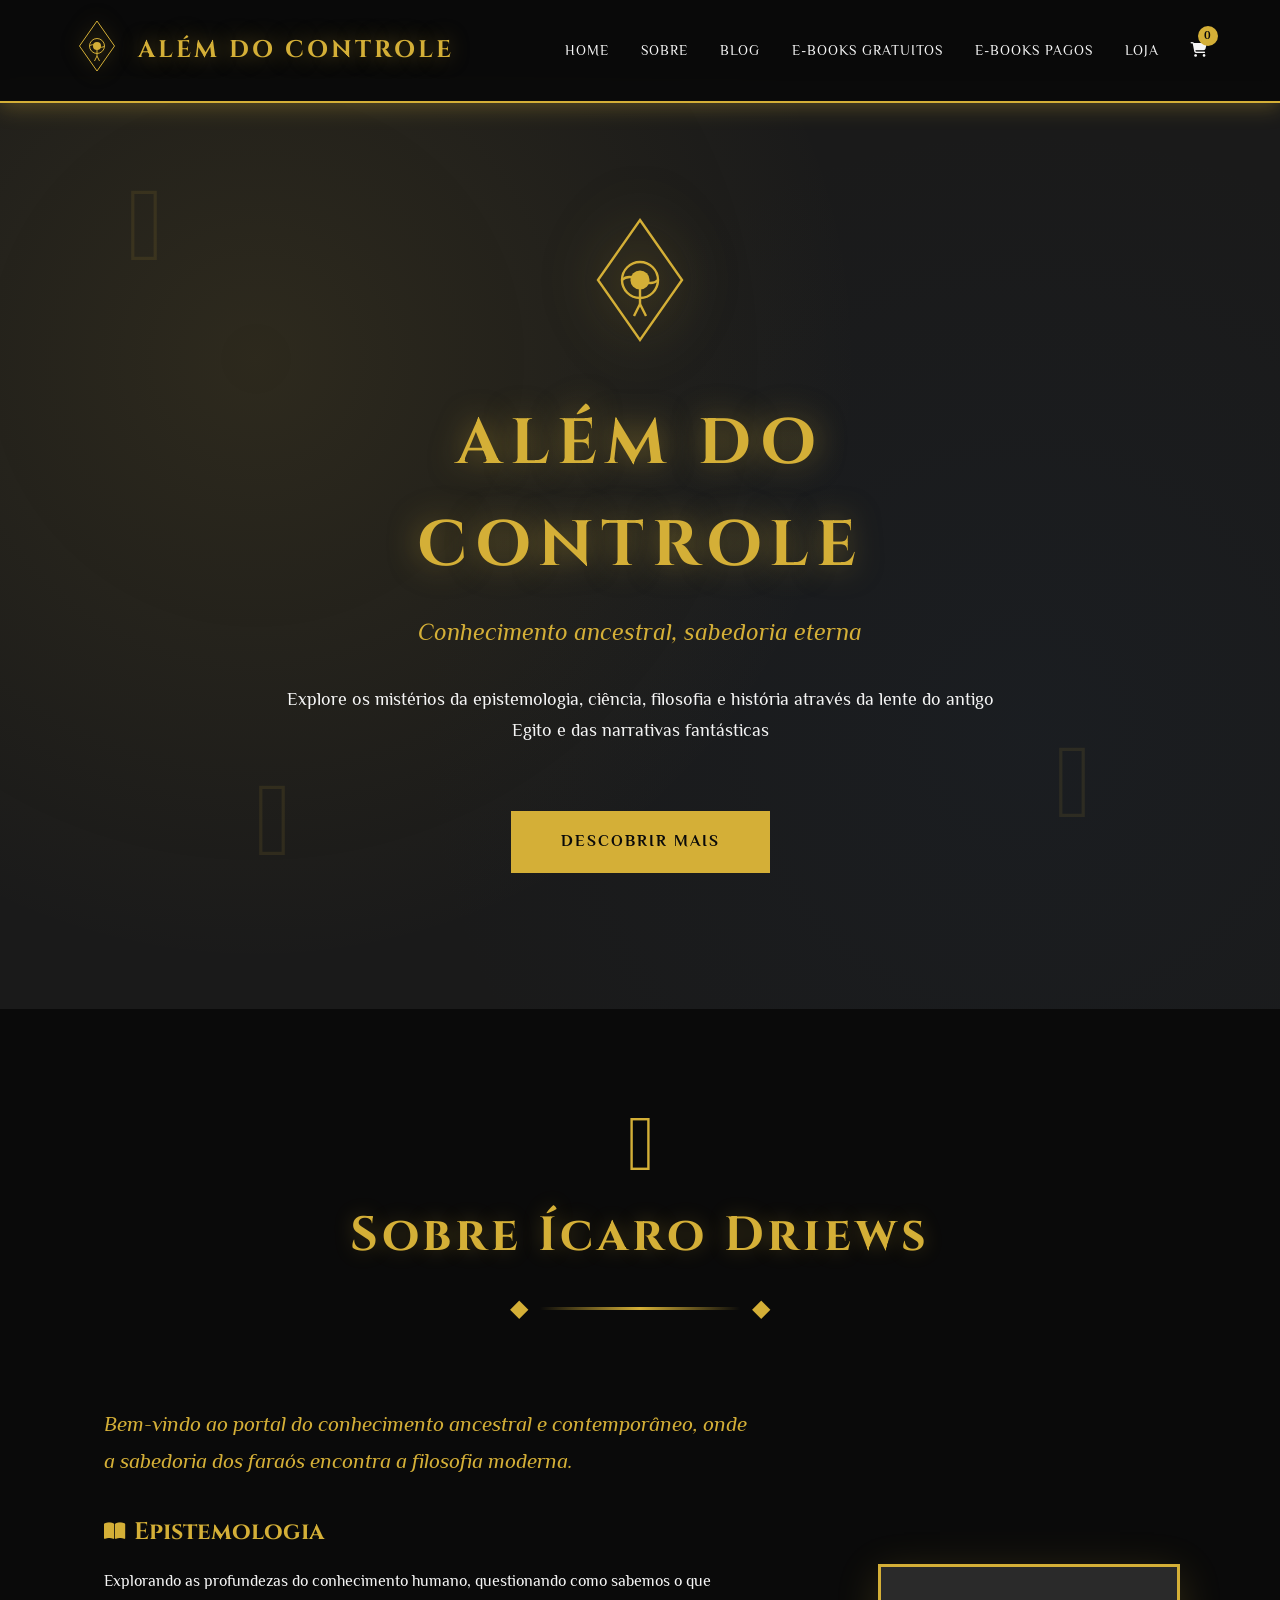
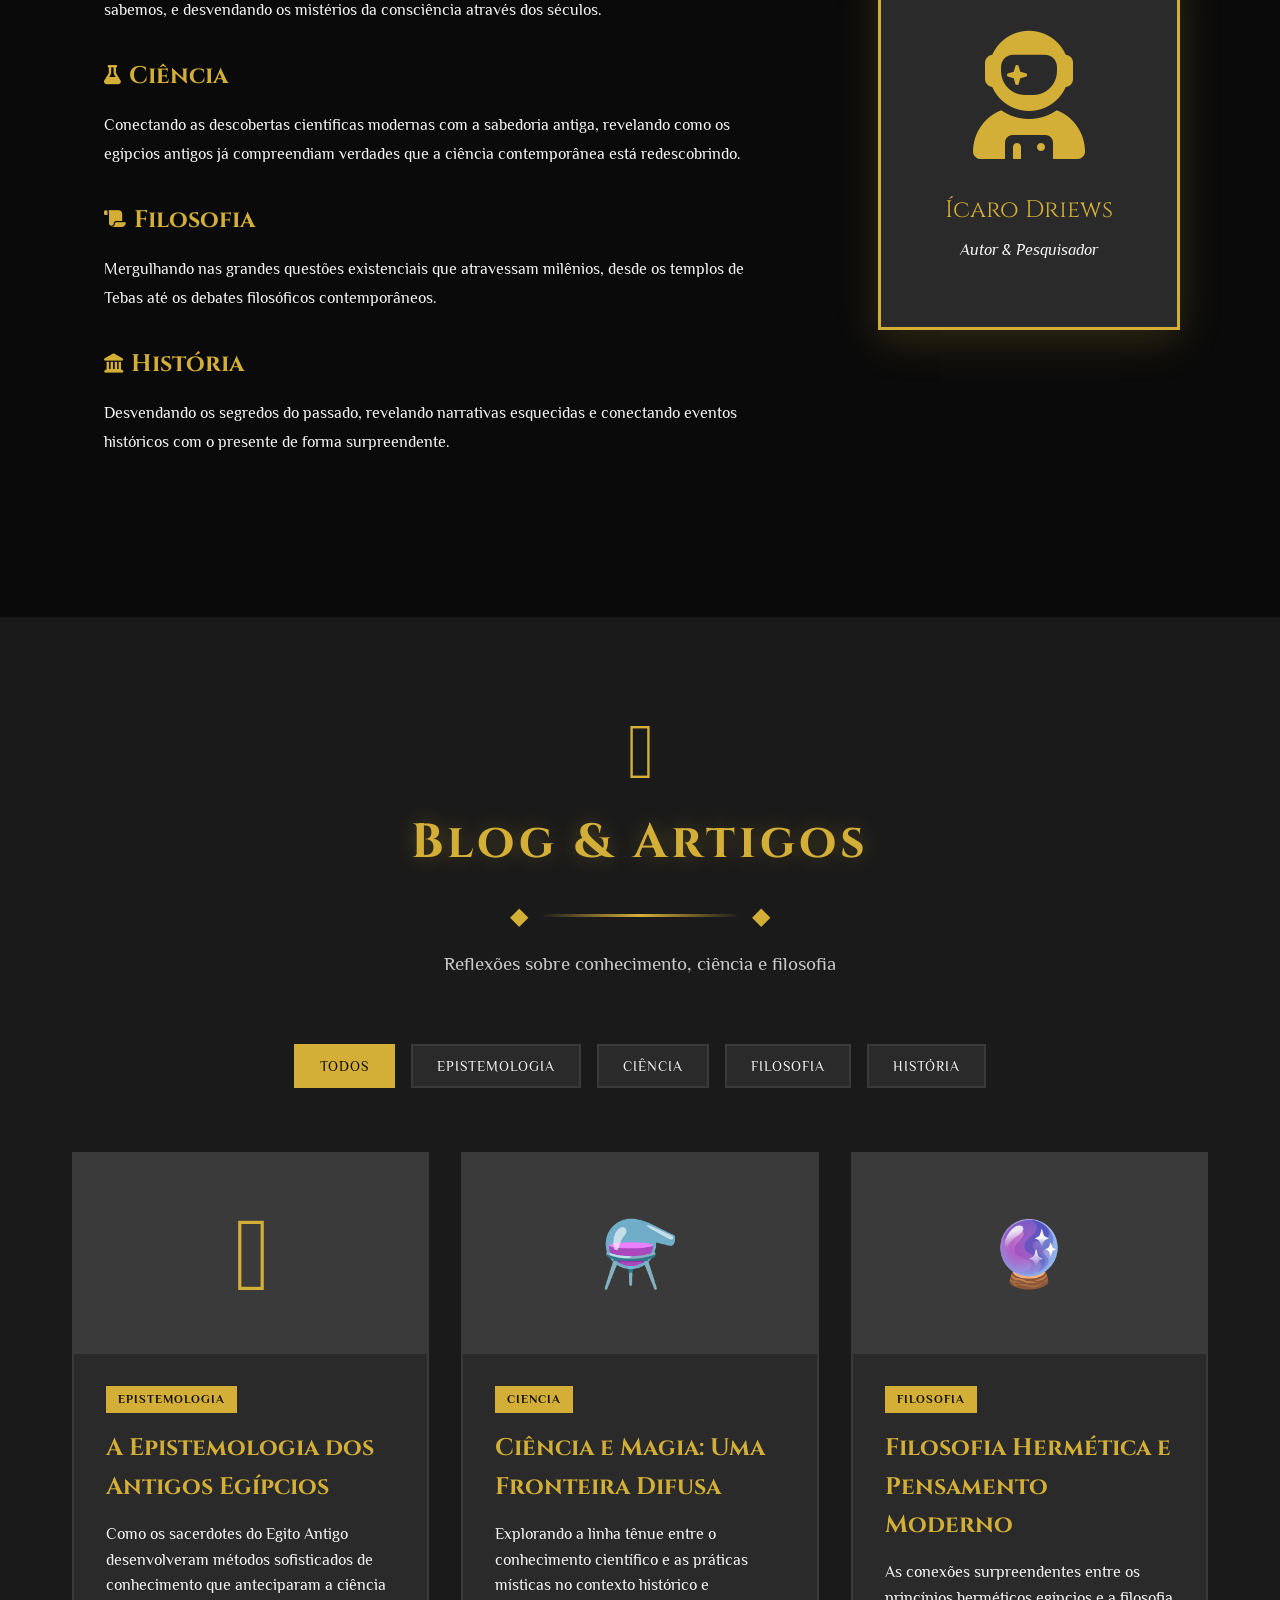
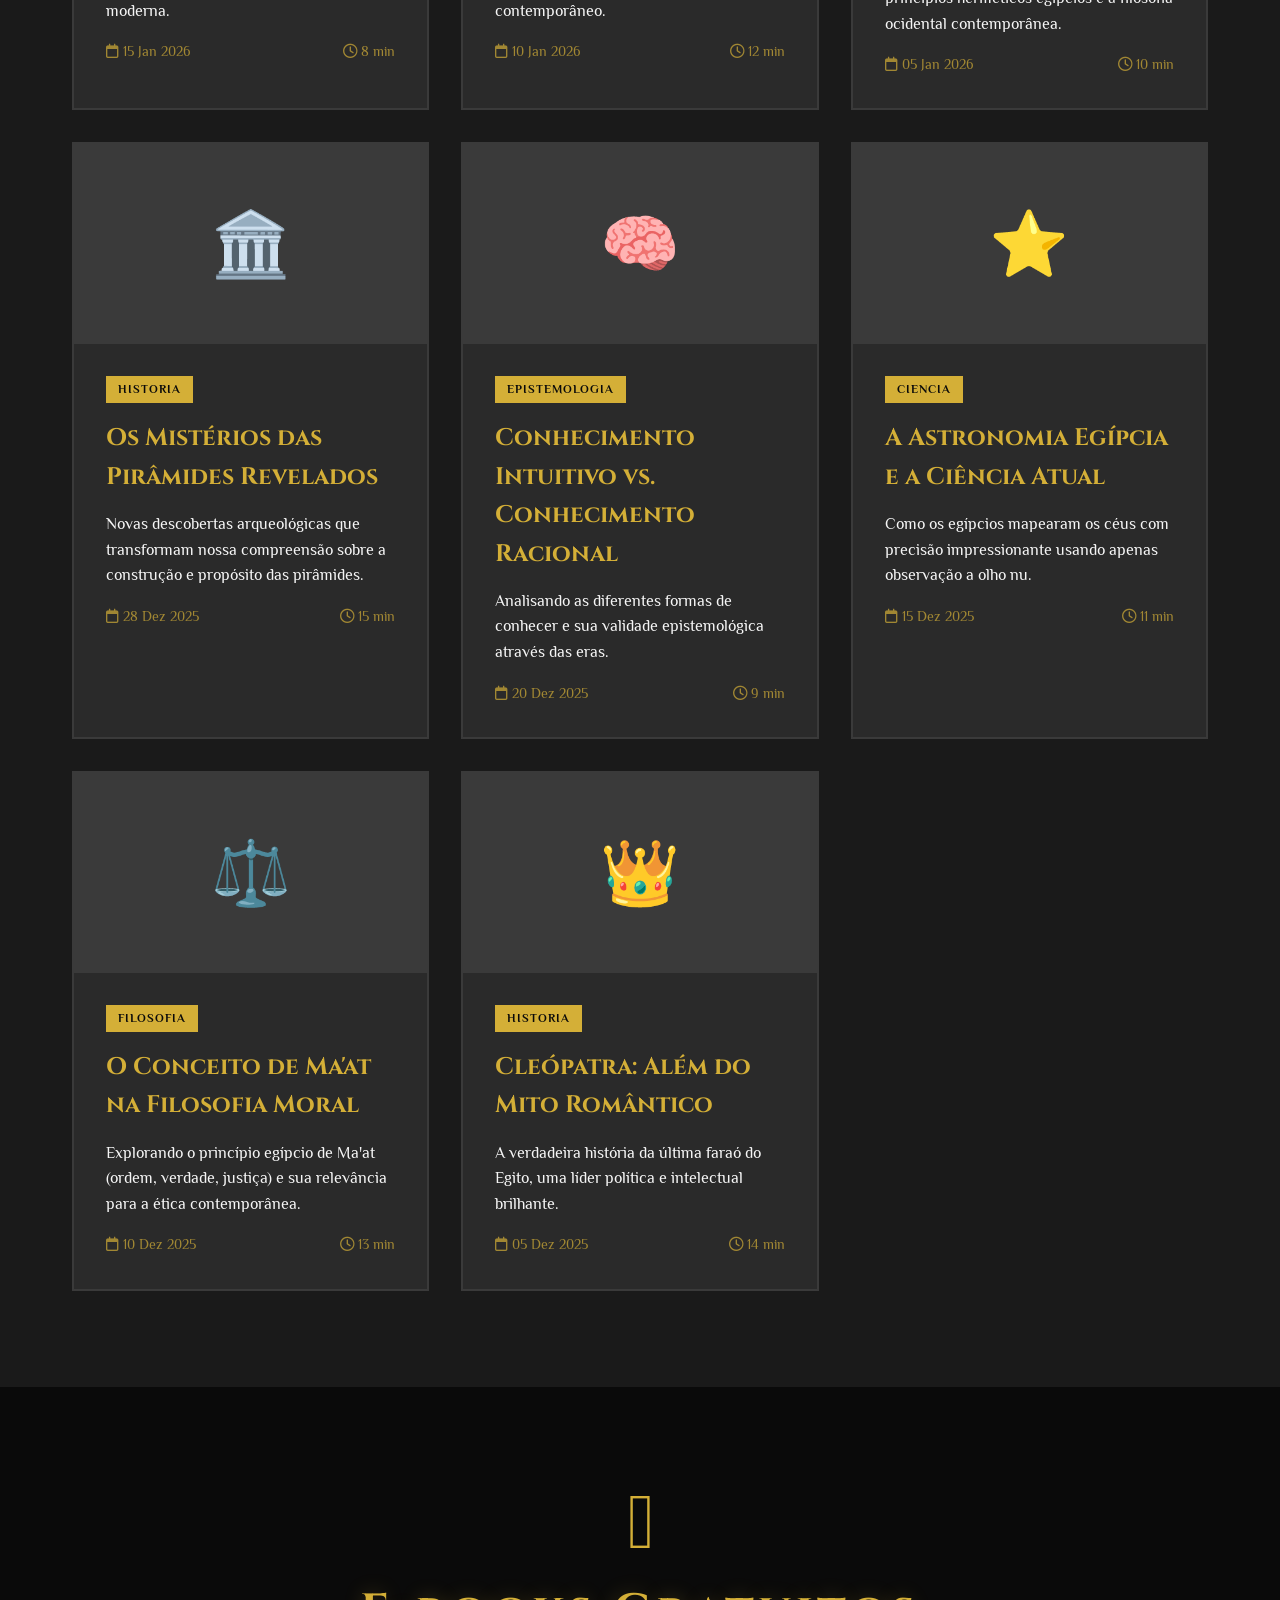
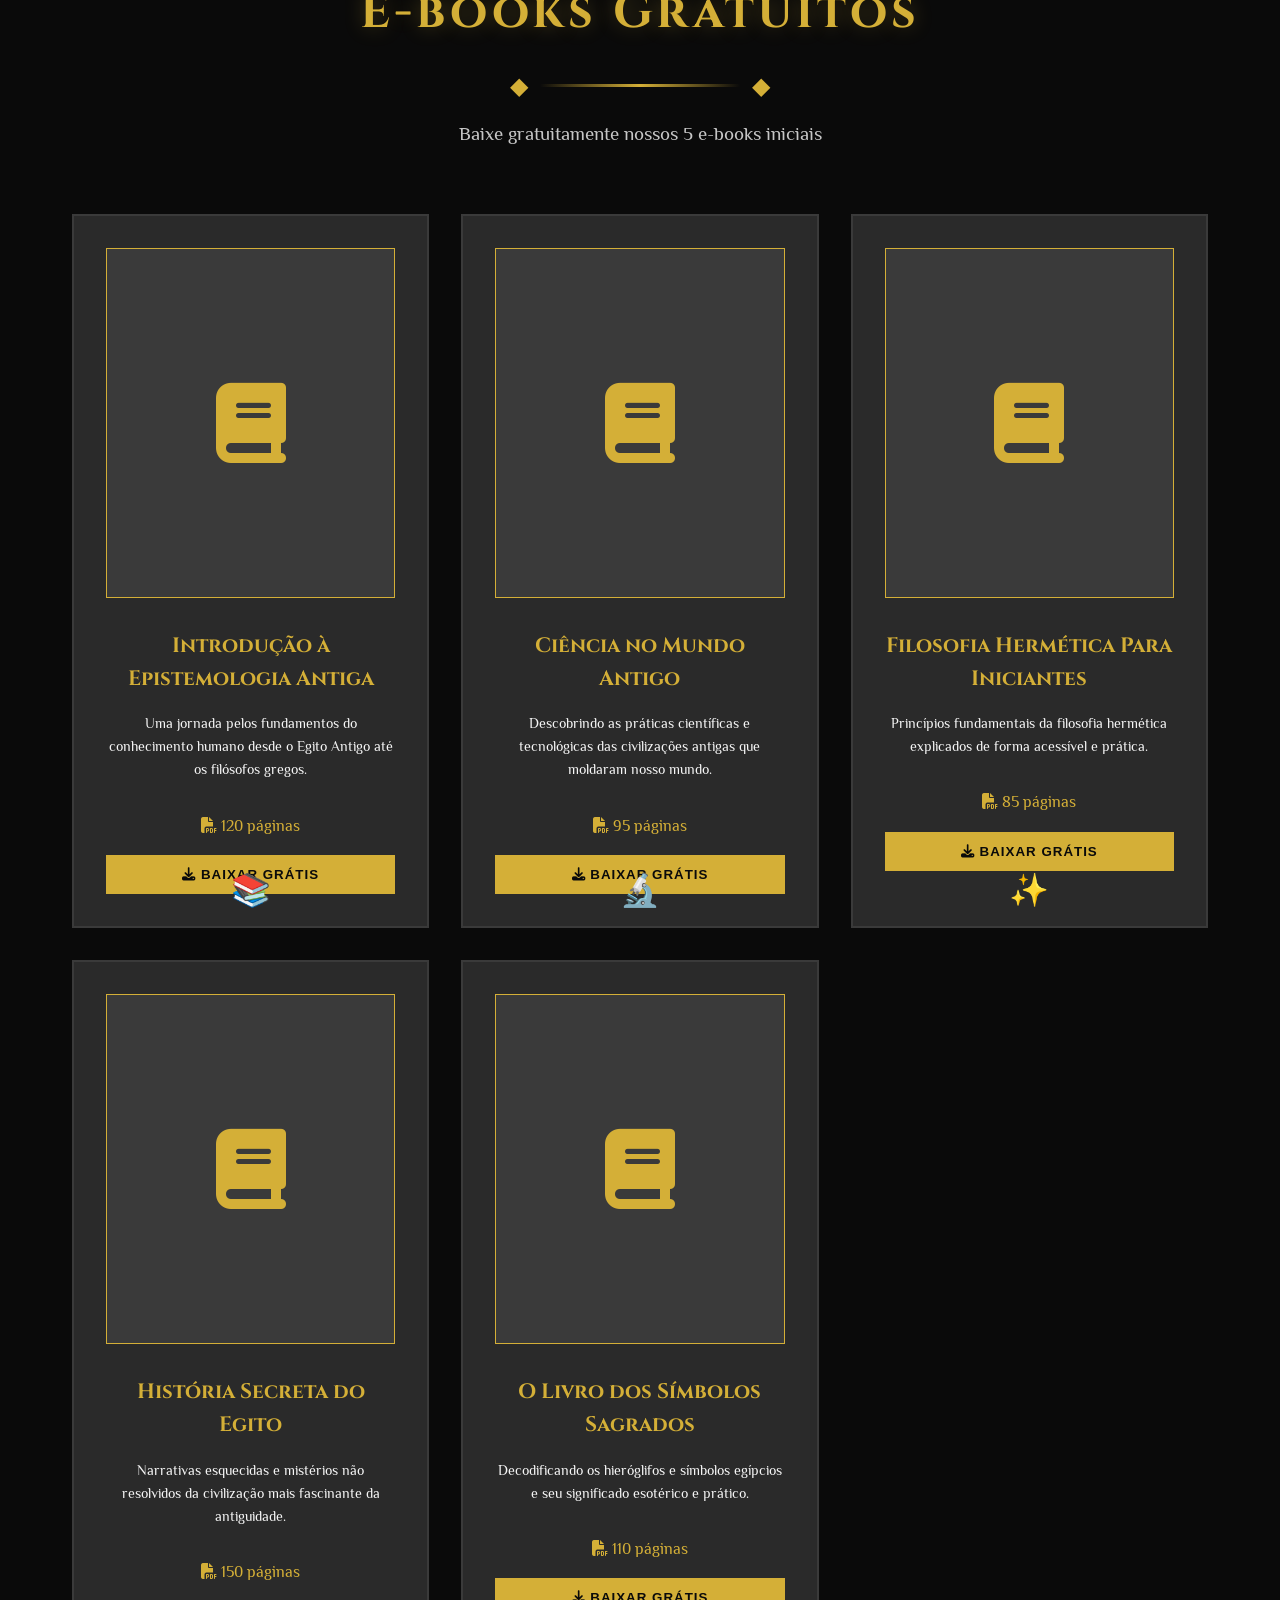
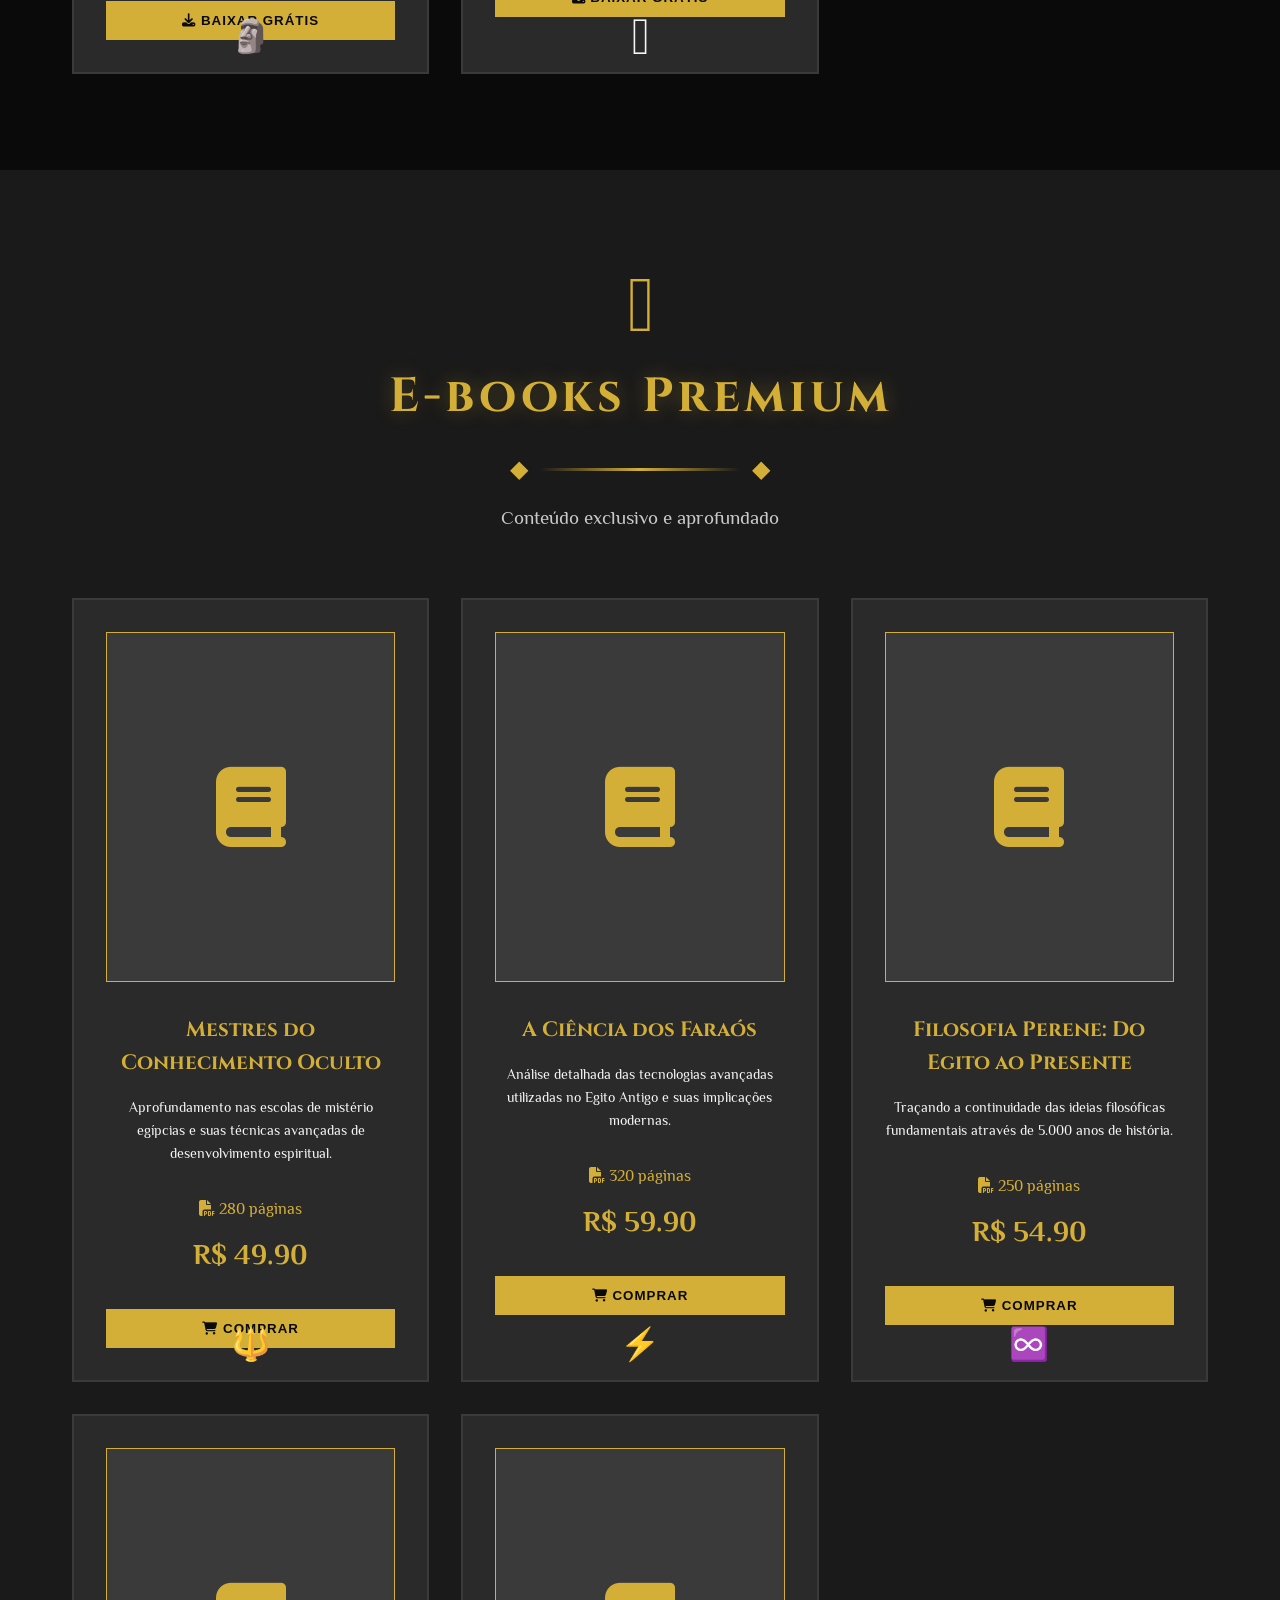
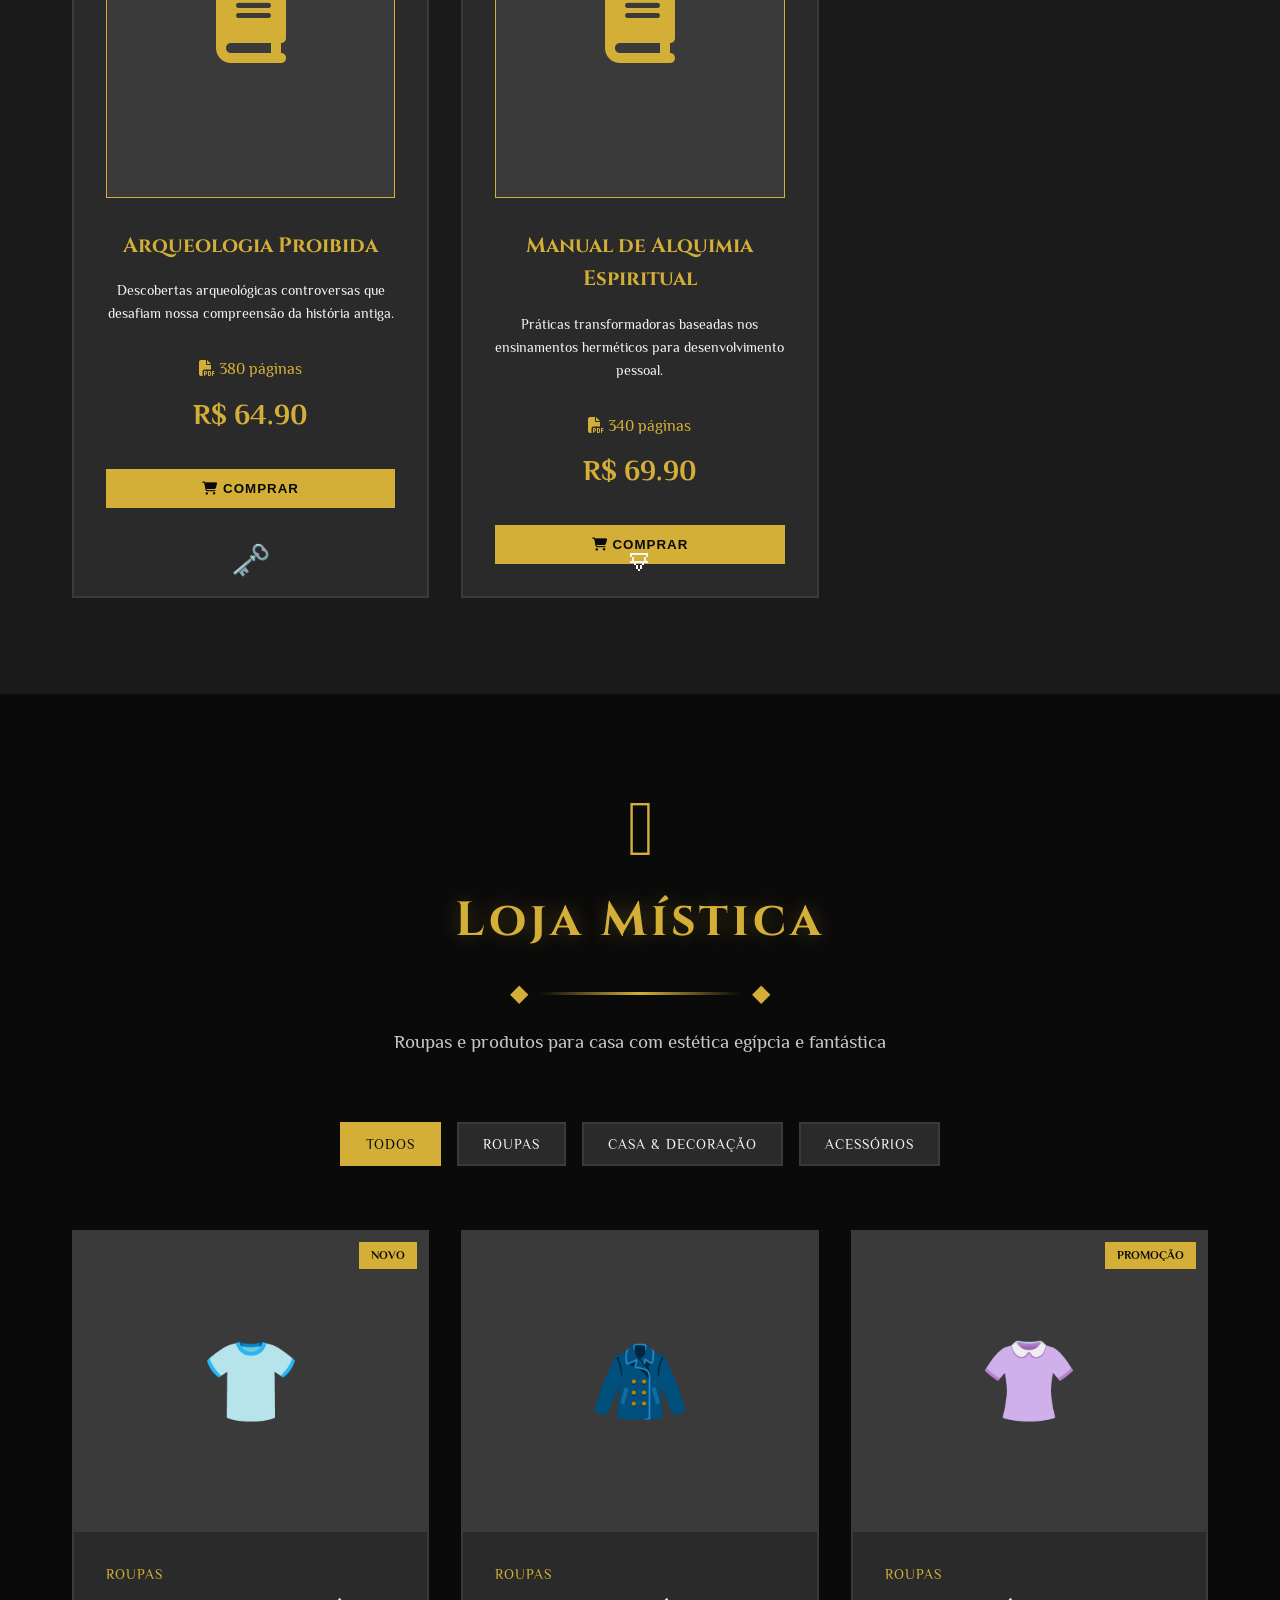
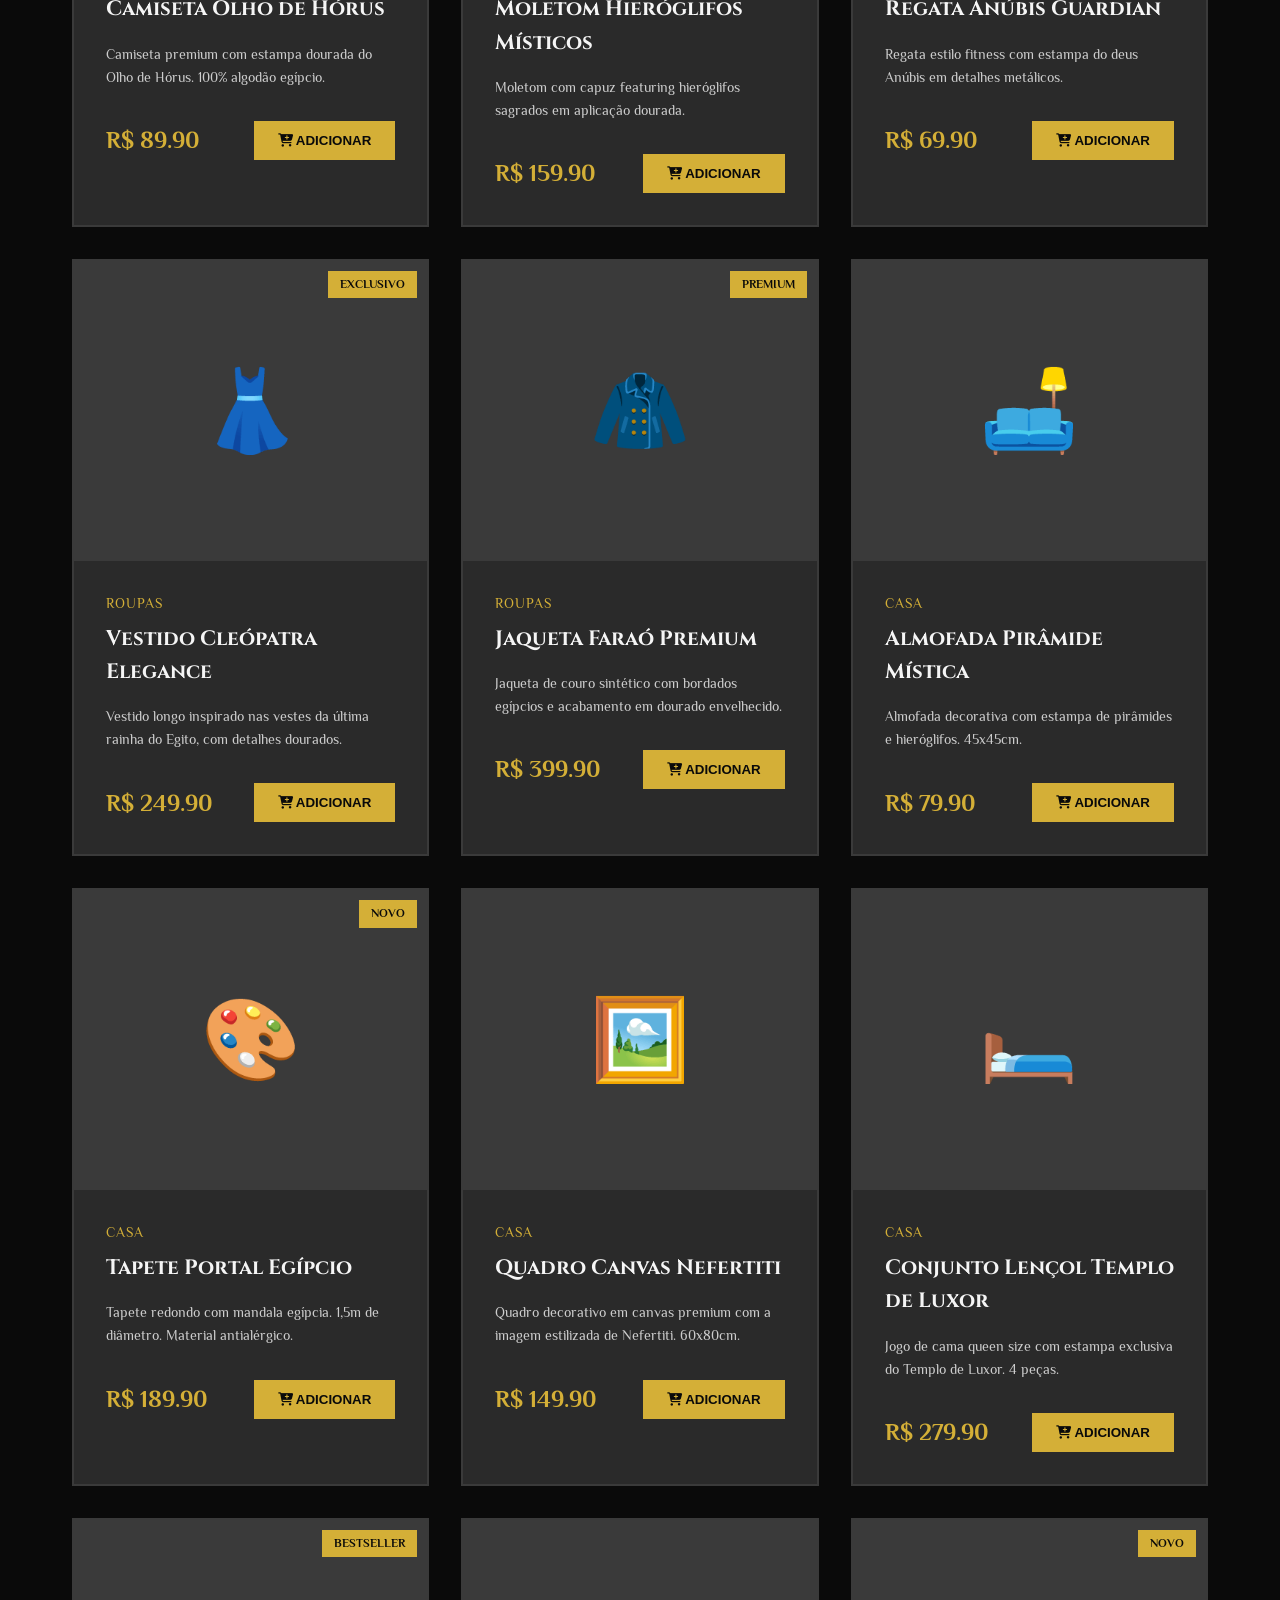
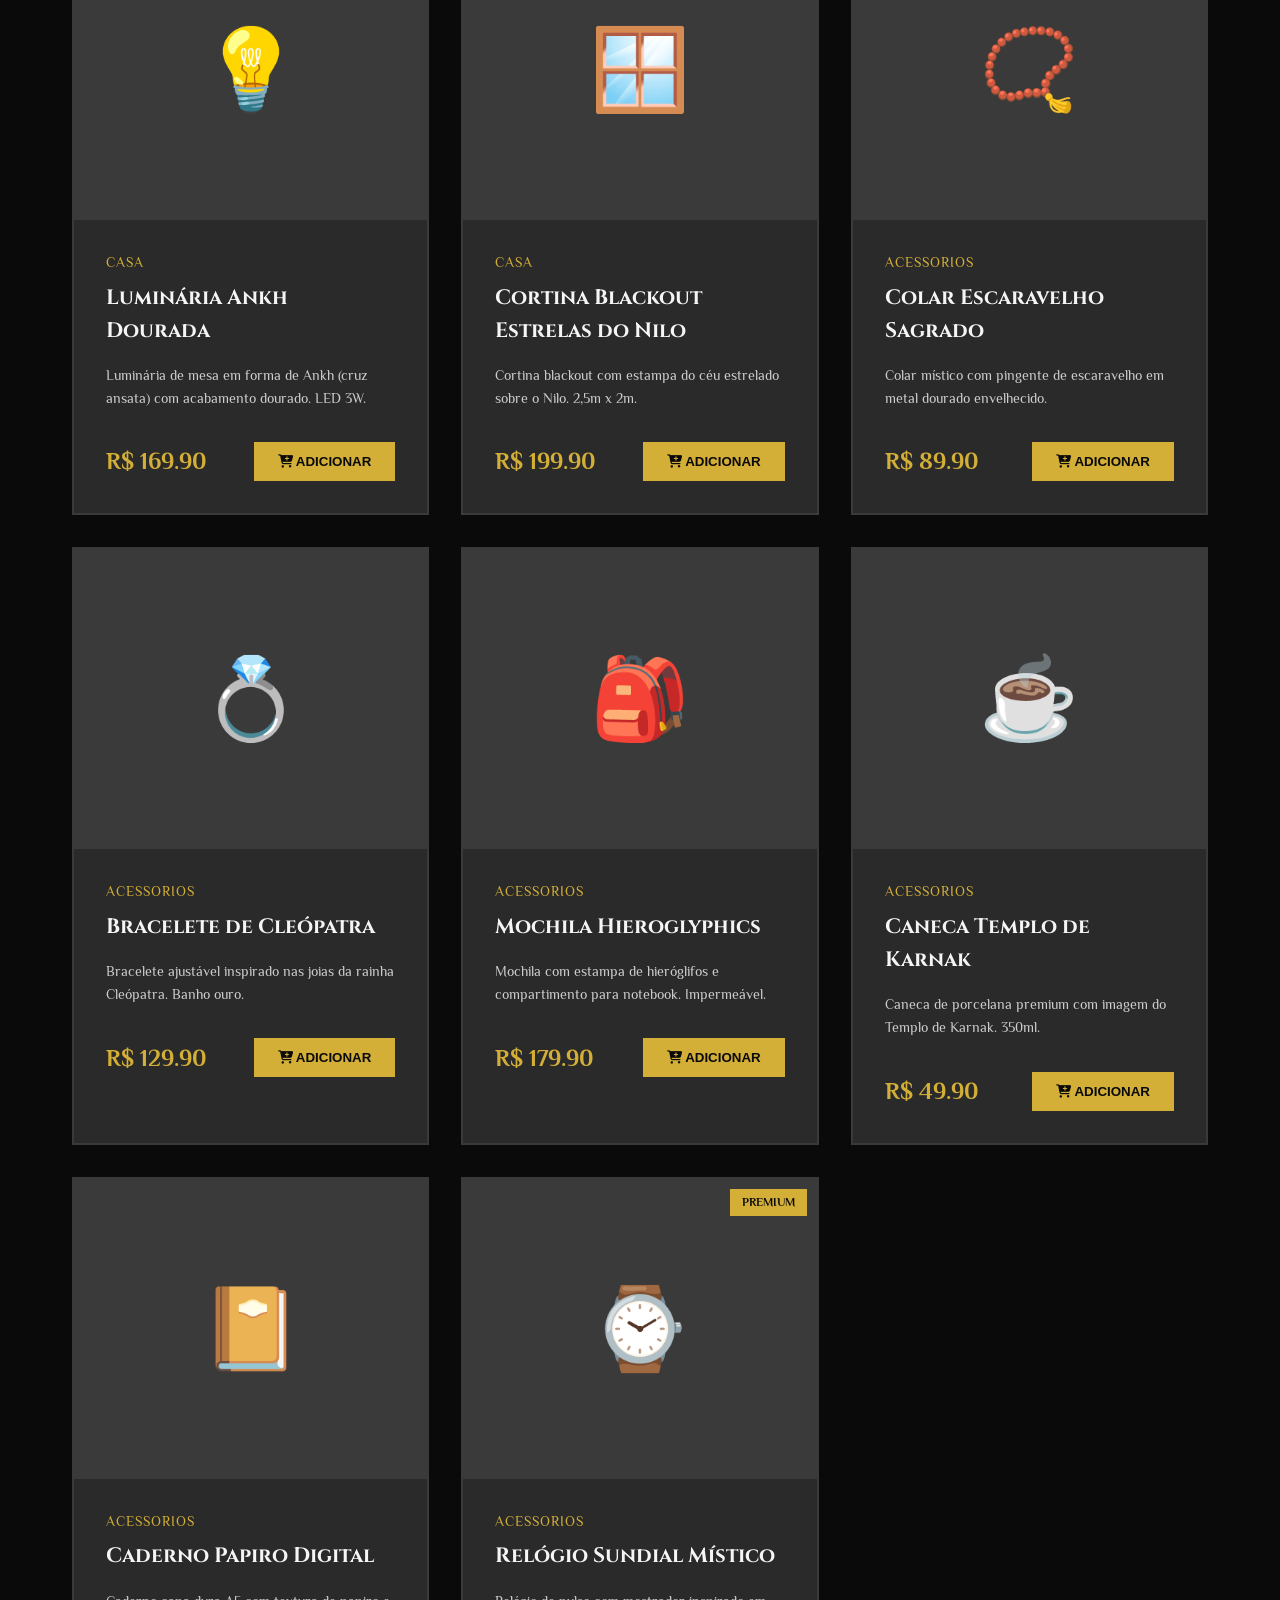
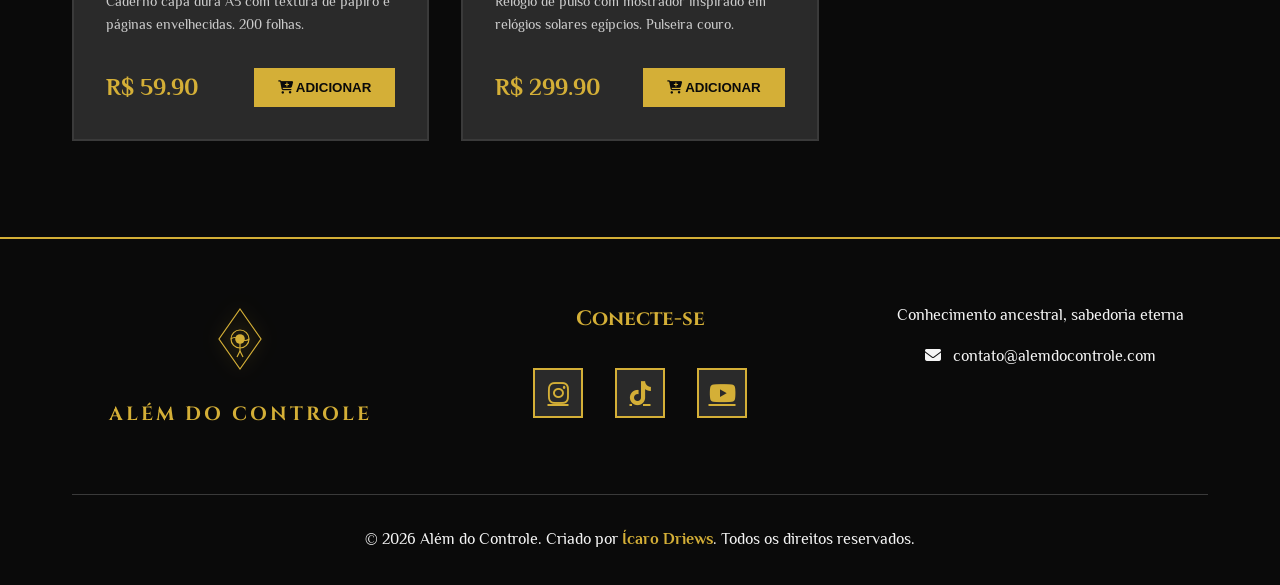
==== index.html @ 79652247 "Add files via upload" ====
<!DOCTYPE html>
<html lang="pt-BR">
<head>
    <meta charset="UTF-8">
    <meta name="viewport" content="width=device-width, initial-scale=1.0">
    <title>Além do Controle - Ícaro Driews</title>
    <link rel="stylesheet" href="css/style.css">
    <link rel="stylesheet" href="https://cdnjs.cloudflare.com/ajax/libs/font-awesome/6.4.0/css/all.min.css">
    <link href="https://fonts.googleapis.com/css2?family=Cinzel:wght@400;600;700&family=Philosopher:wght@400;700&display=swap" rel="stylesheet">
</head>
<body>
    <!-- Header & Navigation -->
    <header id="header">
        <nav class="navbar">
            <div class="container">
                <div class="logo-container">
                    <div class="logo-symbol">
                        <svg viewBox="0 0 100 120" width="50" height="60">
                            <!-- Olho de Hórus estilizado em forma de losango -->
                            <path d="M50 10 L85 60 L50 110 L15 60 Z" fill="none" stroke="#d4af37" stroke-width="2"/>
                            <circle cx="50" cy="60" r="15" fill="none" stroke="#d4af37" stroke-width="2"/>
                            <circle cx="50" cy="60" r="8" fill="#d4af37"/>
                            <path d="M35 60 Q40 55 50 60 Q60 65 65 60" stroke="#d4af37" stroke-width="2" fill="none"/>
                            <path d="M50 60 L50 80" stroke="#d4af37" stroke-width="2"/>
                            <path d="M50 80 L45 90 M50 80 L55 90" stroke="#d4af37" stroke-width="2"/>
                        </svg>
                    </div>
                    <div class="logo-text">
                        <h1>ALÉM DO CONTROLE</h1>
                    </div>
                </div>
                <button class="menu-toggle" id="menuToggle">
                    <span></span>
                    <span></span>
                    <span></span>
                </button>
                <ul class="nav-menu" id="navMenu">
                    <li><a href="#home">Home</a></li>
                    <li><a href="#sobre">Sobre</a></li>
                    <li><a href="#blog">Blog</a></li>
                    <li><a href="#ebooks-gratuitos">E-books Gratuitos</a></li>
                    <li><a href="#ebooks-pagos">E-books Pagos</a></li>
                    <li><a href="#loja">Loja</a></li>
                    <li><a href="#carrinho" class="cart-icon">
                        <i class="fas fa-shopping-cart"></i>
                        <span class="cart-count" id="cartCount">0</span>
                    </a></li>
                </ul>
            </div>
        </nav>
    </header>

    <!-- Hero Section -->
    <section id="home" class="hero">
        <div class="hero-overlay"></div>
        <div class="hero-content">
            <div class="hero-logo">
                <svg viewBox="0 0 100 120" width="100" height="120">
                    <path d="M50 10 L85 60 L50 110 L15 60 Z" fill="none" stroke="#d4af37" stroke-width="2"/>
                    <circle cx="50" cy="60" r="15" fill="none" stroke="#d4af37" stroke-width="2"/>
                    <circle cx="50" cy="60" r="8" fill="#d4af37"/>
                    <path d="M35 60 Q40 55 50 60 Q60 65 65 60" stroke="#d4af37" stroke-width="2" fill="none"/>
                    <path d="M50 60 L50 80" stroke="#d4af37" stroke-width="2"/>
                    <path d="M50 80 L45 90 M50 80 L55 90" stroke="#d4af37" stroke-width="2"/>
                </svg>
            </div>
            <h1 class="hero-title">ALÉM DO CONTROLE</h1>
            <p class="hero-subtitle">Conhecimento ancestral, sabedoria eterna</p>
            <p class="hero-description">Explore os mistérios da epistemologia, ciência, filosofia e história através da lente do antigo Egito e das narrativas fantásticas</p>
            <a href="#sobre" class="btn-primary">Descobrir Mais</a>
        </div>
        <div class="hero-decorations">
            <div class="hieroglyph">𓂀</div>
            <div class="hieroglyph">𓁹</div>
            <div class="hieroglyph">𓆣</div>
        </div>
    </section>

    <!-- Sobre Section -->
    <section id="sobre" class="sobre">
        <div class="container">
            <div class="section-header">
                <span class="section-icon">𓁹</span>
                <h2>Sobre Ícaro Driews</h2>
                <div class="divider-egypt"></div>
            </div>
            <div class="sobre-content">
                <div class="sobre-text">
                    <p class="intro-text">Bem-vindo ao portal do conhecimento ancestral e contemporâneo, onde a sabedoria dos faraós encontra a filosofia moderna.</p>
                    
                    <h3><i class="fas fa-book-open"></i> Epistemologia</h3>
                    <p>Explorando as profundezas do conhecimento humano, questionando como sabemos o que sabemos, e desvendando os mistérios da consciência através dos séculos.</p>
                    
                    <h3><i class="fas fa-flask"></i> Ciência</h3>
                    <p>Conectando as descobertas científicas modernas com a sabedoria antiga, revelando como os egípcios antigos já compreendiam verdades que a ciência contemporânea está redescobrindo.</p>
                    
                    <h3><i class="fas fa-scroll"></i> Filosofia</h3>
                    <p>Mergulhando nas grandes questões existenciais que atravessam milênios, desde os templos de Tebas até os debates filosóficos contemporâneos.</p>
                    
                    <h3><i class="fas fa-landmark"></i> História</h3>
                    <p>Desvendando os segredos do passado, revelando narrativas esquecidas e conectando eventos históricos com o presente de forma surpreendente.</p>
                </div>
                <div class="sobre-image">
                    <div class="image-frame">
                        <i class="fas fa-user-astronaut"></i>
                        <p class="author-name">Ícaro Driews</p>
                        <p class="author-title">Autor & Pesquisador</p>
                    </div>
                </div>
            </div>
        </div>
    </section>

    <!-- Blog Section -->
    <section id="blog" class="blog">
        <div class="container">
            <div class="section-header">
                <span class="section-icon">𓂀</span>
                <h2>Blog & Artigos</h2>
                <div class="divider-egypt"></div>
                <p class="section-description">Reflexões sobre conhecimento, ciência e filosofia</p>
            </div>
            <div class="blog-filters">
                <button class="filter-btn active" data-category="all">Todos</button>
                <button class="filter-btn" data-category="epistemologia">Epistemologia</button>
                <button class="filter-btn" data-category="ciencia">Ciência</button>
                <button class="filter-btn" data-category="filosofia">Filosofia</button>
                <button class="filter-btn" data-category="historia">História</button>
            </div>
            <div class="blog-grid" id="blogGrid">
                <!-- Blog posts serão inseridos aqui dinamicamente -->
            </div>
        </div>
    </section>

    <!-- E-books Gratuitos Section -->
    <section id="ebooks-gratuitos" class="ebooks-gratuitos">
        <div class="container">
            <div class="section-header">
                <span class="section-icon">𓆣</span>
                <h2>E-books Gratuitos</h2>
                <div class="divider-egypt"></div>
                <p class="section-description">Baixe gratuitamente nossos 5 e-books iniciais</p>
            </div>
            <div class="ebooks-grid" id="ebooksGratuitosGrid">
                <!-- E-books gratuitos serão inseridos aqui -->
            </div>
        </div>
    </section>

    <!-- E-books Pagos Section -->
    <section id="ebooks-pagos" class="ebooks-pagos">
        <div class="container">
            <div class="section-header">
                <span class="section-icon">𓋹</span>
                <h2>E-books Premium</h2>
                <div class="divider-egypt"></div>
                <p class="section-description">Conteúdo exclusivo e aprofundado</p>
            </div>
            <div class="ebooks-grid" id="ebooksPagosGrid">
                <!-- E-books pagos serão inseridos aqui -->
            </div>
        </div>
    </section>

    <!-- Loja Section -->
    <section id="loja" class="loja">
        <div class="container">
            <div class="section-header">
                <span class="section-icon">𓋴</span>
                <h2>Loja Mística</h2>
                <div class="divider-egypt"></div>
                <p class="section-description">Roupas e produtos para casa com estética egípcia e fantástica</p>
            </div>
            <div class="shop-filters">
                <button class="filter-btn active" data-category="all">Todos</button>
                <button class="filter-btn" data-category="roupas">Roupas</button>
                <button class="filter-btn" data-category="casa">Casa & Decoração</button>
                <button class="filter-btn" data-category="acessorios">Acessórios</button>
            </div>
            <div class="products-grid" id="productsGrid">
                <!-- Produtos serão inseridos aqui -->
            </div>
        </div>
    </section>

    <!-- Carrinho Modal -->
    <div id="carrinho" class="modal-cart" style="display: none;">
        <div class="modal-cart-content">
            <div class="modal-cart-header">
                <h2><i class="fas fa-shopping-cart"></i> Seu Carrinho</h2>
                <button class="close-cart" id="closeCart">&times;</button>
            </div>
            <div class="cart-items" id="cartItems">
                <!-- Itens do carrinho serão inseridos aqui -->
            </div>
            <div class="cart-summary">
                <div class="cart-total">
                    <span>Total:</span>
                    <span class="total-price" id="totalPrice">R$ 0,00</span>
                </div>
                <button class="btn-checkout" id="checkoutBtn">Finalizar Compra</button>
            </div>
        </div>
    </div>

    <!-- Modal de Download E-book -->
    <div id="downloadModal" class="modal" style="display: none;">
        <div class="modal-content">
            <span class="close-modal" id="closeDownloadModal">&times;</span>
            <h2>Baixe seu E-book Gratuito</h2>
            <p class="modal-description">Preencha os dados abaixo para receber o e-book</p>
            <form id="downloadForm">
                <input type="hidden" id="ebookId" name="ebookId">
                <div class="form-group">
                    <label for="nome"><i class="fas fa-user"></i> Nome Completo</label>
                    <input type="text" id="nome" name="nome" required>
                </div>
                <div class="form-group">
                    <label for="email"><i class="fas fa-envelope"></i> E-mail</label>
                    <input type="email" id="email" name="email" required>
                </div>
                <div class="form-group">
                    <label for="telefone"><i class="fas fa-phone"></i> Telefone</label>
                    <input type="tel" id="telefone" name="telefone" required>
                </div>
                <button type="submit" class="btn-submit">
                    <i class="fas fa-download"></i> Baixar E-book
                </button>
            </form>
        </div>
    </div>

    <!-- Modal de Checkout -->
    <div id="checkoutModal" class="modal" style="display: none;">
        <div class="modal-content modal-large">
            <span class="close-modal" id="closeCheckoutModal">&times;</span>
            <h2>Finalizar Compra</h2>
            <div class="checkout-container">
                <div class="checkout-left">
                    <h3>Resumo do Pedido</h3>
                    <div id="checkoutItems"></div>
                    <div class="checkout-total">
                        <strong>Total:</strong>
                        <strong id="checkoutTotal">R$ 0,00</strong>
                    </div>
                </div>
                <div class="checkout-right">
                    <h3>Forma de Pagamento</h3>
                    <div class="payment-methods">
                        <button class="payment-method active" data-method="card">
                            <i class="fas fa-credit-card"></i>
                            <span>Cartão de Crédito</span>
                        </button>
                        <button class="payment-method" data-method="pix">
                            <i class="fas fa-qrcode"></i>
                            <span>PIX</span>
                        </button>
                    </div>
                    
                    <!-- Formulário Cartão -->
                    <form id="cardPaymentForm" class="payment-form">
                        <div class="form-group">
                            <label>Número do Cartão</label>
                            <input type="text" placeholder="0000 0000 0000 0000" maxlength="19" required>
                        </div>
                        <div class="form-row">
                            <div class="form-group">
                                <label>Validade</label>
                                <input type="text" placeholder="MM/AA" maxlength="5" required>
                            </div>
                            <div class="form-group">
                                <label>CVV</label>
                                <input type="text" placeholder="000" maxlength="3" required>
                            </div>
                        </div>
                        <div class="form-group">
                            <label>Nome no Cartão</label>
                            <input type="text" placeholder="Nome como está no cartão" required>
                        </div>
                        <button type="submit" class="btn-submit">
                            <i class="fas fa-lock"></i> Pagar com Cartão
                        </button>
                    </form>

                    <!-- Pagamento PIX -->
                    <div id="pixPaymentForm" class="payment-form" style="display: none;">
                        <div class="pix-info">
                            <div class="pix-qrcode">
                                <i class="fas fa-qrcode"></i>
                            </div>
                            <p class="pix-instructions">Escaneie o QR Code acima com o app do seu banco</p>
                            <div class="pix-code">
                                <input type="text" value="00020126580014BR.GOV.BCB.PIX..." readonly>
                                <button class="btn-copy"><i class="fas fa-copy"></i> Copiar</button>
                            </div>
                            <p class="pix-note">Após o pagamento, você receberá a confirmação por e-mail</p>
                        </div>
                    </div>
                </div>
            </div>
        </div>
    </div>

    <!-- Footer -->
    <footer class="footer">
        <div class="container">
            <div class="footer-content">
                <div class="footer-logo">
                    <svg viewBox="0 0 100 120" width="60" height="72">
                        <path d="M50 10 L85 60 L50 110 L15 60 Z" fill="none" stroke="#d4af37" stroke-width="2"/>
                        <circle cx="50" cy="60" r="15" fill="none" stroke="#d4af37" stroke-width="2"/>
                        <circle cx="50" cy="60" r="8" fill="#d4af37"/>
                        <path d="M35 60 Q40 55 50 60 Q60 65 65 60" stroke="#d4af37" stroke-width="2" fill="none"/>
                        <path d="M50 60 L50 80" stroke="#d4af37" stroke-width="2"/>
                        <path d="M50 80 L45 90 M50 80 L55 90" stroke="#d4af37" stroke-width="2"/>
                    </svg>
                    <h3>ALÉM DO CONTROLE</h3>
                </div>
                <div class="footer-social">
                    <h4>Conecte-se</h4>
                    <div class="social-links">
                        <a href="https://instagram.com" target="_blank" aria-label="Instagram">
                            <i class="fab fa-instagram"></i>
                        </a>
                        <a href="https://tiktok.com" target="_blank" aria-label="TikTok">
                            <i class="fab fa-tiktok"></i>
                        </a>
                        <a href="https://youtube.com" target="_blank" aria-label="YouTube">
                            <i class="fab fa-youtube"></i>
                        </a>
                    </div>
                </div>
                <div class="footer-info">
                    <p>Conhecimento ancestral, sabedoria eterna</p>
                    <p class="footer-email"><i class="fas fa-envelope"></i> contato@alemdocontrole.com</p>
                </div>
            </div>
            <div class="footer-bottom">
                <p>&copy; 2026 Além do Controle. Criado por <strong>Ícaro Driews</strong>. Todos os direitos reservados.</p>
            </div>
        </div>
    </footer>

    <script src="js/data.js"></script>
    <script src="js/cart.js"></script>
    <script src="js/main.js"></script>
</body>
</html>
---- css/style.css ----
/* ===================================
   ALÉM DO CONTROLE - EGYPTIAN THEME
   Created by Ícaro Driews
   =================================== */

/* Reset & Base Styles */
* {
    margin: 0;
    padding: 0;
    box-sizing: border-box;
}

:root {
    /* Egyptian Color Palette */
    --gold: #d4af37;
    --dark-gold: #b8941f;
    --black: #0a0a0a;
    --dark-gray: #1a1a1a;
    --medium-gray: #2a2a2a;
    --light-gray: #3a3a3a;
    --white: #ffffff;
    --off-white: #f5f5f5;
    --accent-blue: #1e3a5f;
    --accent-teal: #2d7a7a;
    
    /* Fonts */
    --font-title: 'Cinzel', serif;
    --font-body: 'Philosopher', sans-serif;
    
    /* Spacing */
    --spacing-xs: 0.5rem;
    --spacing-sm: 1rem;
    --spacing-md: 2rem;
    --spacing-lg: 4rem;
    --spacing-xl: 6rem;
    
    /* Transitions */
    --transition: all 0.3s ease;
}

body {
    font-family: var(--font-body);
    background: var(--black);
    color: var(--off-white);
    line-height: 1.6;
    overflow-x: hidden;
}

.container {
    max-width: 1200px;
    margin: 0 auto;
    padding: 0 var(--spacing-md);
}

/* ===================================
   HEADER & NAVIGATION
   =================================== */

#header {
    position: fixed;
    top: 0;
    left: 0;
    width: 100%;
    background: rgba(10, 10, 10, 0.95);
    backdrop-filter: blur(10px);
    border-bottom: 2px solid var(--gold);
    z-index: 1000;
    box-shadow: 0 4px 20px rgba(212, 175, 55, 0.3);
}

.navbar {
    padding: 1rem 0;
}

.navbar .container {
    display: flex;
    justify-content: space-between;
    align-items: center;
}

.logo-container {
    display: flex;
    align-items: center;
    gap: 1rem;
}

.logo-symbol svg {
    filter: drop-shadow(0 0 10px rgba(212, 175, 55, 0.5));
    transition: var(--transition);
}

.logo-symbol:hover svg {
    filter: drop-shadow(0 0 20px rgba(212, 175, 55, 0.8));
    transform: scale(1.1);
}

.logo-text h1 {
    font-family: var(--font-title);
    font-size: 1.5rem;
    color: var(--gold);
    letter-spacing: 3px;
    text-shadow: 0 0 20px rgba(212, 175, 55, 0.5);
}

.nav-menu {
    display: flex;
    list-style: none;
    gap: 2rem;
    align-items: center;
}

.nav-menu a {
    color: var(--off-white);
    text-decoration: none;
    font-weight: 500;
    text-transform: uppercase;
    letter-spacing: 1px;
    font-size: 0.9rem;
    transition: var(--transition);
    position: relative;
    padding: 0.5rem 0;
}

.nav-menu a::after {
    content: '';
    position: absolute;
    bottom: 0;
    left: 0;
    width: 0;
    height: 2px;
    background: var(--gold);
    transition: var(--transition);
}

.nav-menu a:hover {
    color: var(--gold);
}

.nav-menu a:hover::after {
    width: 100%;
}

.cart-icon {
    position: relative;
    font-size: 1.2rem;
}

.cart-count {
    position: absolute;
    top: -8px;
    right: -10px;
    background: var(--gold);
    color: var(--black);
    border-radius: 50%;
    width: 20px;
    height: 20px;
    display: flex;
    align-items: center;
    justify-content: center;
    font-size: 0.7rem;
    font-weight: bold;
}

.menu-toggle {
    display: none;
    flex-direction: column;
    gap: 5px;
    background: none;
    border: none;
    cursor: pointer;
}

.menu-toggle span {
    width: 25px;
    height: 3px;
    background: var(--gold);
    transition: var(--transition);
}

/* ===================================
   HERO SECTION
   =================================== */

.hero {
    position: relative;
    min-height: 100vh;
    display: flex;
    align-items: center;
    justify-content: center;
    text-align: center;
    background: linear-gradient(135deg, #0a0a0a 0%, #1a1a1a 50%, #0a0a0a 100%);
    overflow: hidden;
    margin-top: 80px;
}

.hero-overlay {
    position: absolute;
    top: 0;
    left: 0;
    width: 100%;
    height: 100%;
    background: 
        radial-gradient(circle at 20% 30%, rgba(212, 175, 55, 0.1) 0%, transparent 50%),
        radial-gradient(circle at 80% 70%, rgba(30, 58, 95, 0.1) 0%, transparent 50%);
}

.hero-content {
    position: relative;
    z-index: 2;
    max-width: 800px;
    padding: var(--spacing-md);
}

.hero-logo svg {
    width: 120px;
    height: 144px;
    margin-bottom: var(--spacing-md);
    filter: drop-shadow(0 0 30px rgba(212, 175, 55, 0.6));
    animation: float 3s ease-in-out infinite;
}

@keyframes float {
    0%, 100% { transform: translateY(0); }
    50% { transform: translateY(-20px); }
}

.hero-title {
    font-family: var(--font-title);
    font-size: 4rem;
    color: var(--gold);
    letter-spacing: 8px;
    margin-bottom: var(--spacing-sm);
    text-shadow: 0 0 30px rgba(212, 175, 55, 0.5);
    animation: glow 2s ease-in-out infinite alternate;
}

@keyframes glow {
    from { text-shadow: 0 0 20px rgba(212, 175, 55, 0.5); }
    to { text-shadow: 0 0 40px rgba(212, 175, 55, 0.8), 0 0 60px rgba(212, 175, 55, 0.4); }
}

.hero-subtitle {
    font-size: 1.5rem;
    color: var(--gold);
    margin-bottom: var(--spacing-md);
    font-style: italic;
}

.hero-description {
    font-size: 1.1rem;
    color: var(--off-white);
    margin-bottom: var(--spacing-lg);
    line-height: 1.8;
}

.btn-primary {
    display: inline-block;
    padding: 1rem 3rem;
    background: var(--gold);
    color: var(--black);
    text-decoration: none;
    font-weight: bold;
    text-transform: uppercase;
    letter-spacing: 2px;
    border: 2px solid var(--gold);
    transition: var(--transition);
    position: relative;
    overflow: hidden;
}

.btn-primary::before {
    content: '';
    position: absolute;
    top: 50%;
    left: 50%;
    width: 0;
    height: 0;
    background: var(--white);
    transform: translate(-50%, -50%);
    transition: width 0.5s, height 0.5s;
    z-index: -1;
}

.btn-primary:hover::before {
    width: 100%;
    height: 100%;
}

.btn-primary:hover {
    color: var(--black);
    box-shadow: 0 0 30px rgba(212, 175, 55, 0.6);
}

.hero-decorations {
    position: absolute;
    top: 0;
    left: 0;
    width: 100%;
    height: 100%;
    pointer-events: none;
}

.hieroglyph {
    position: absolute;
    font-size: 4rem;
    color: var(--gold);
    opacity: 0.1;
    animation: rotate 20s linear infinite;
}

.hieroglyph:nth-child(1) {
    top: 10%;
    left: 10%;
    animation-delay: 0s;
}

.hieroglyph:nth-child(2) {
    top: 70%;
    right: 15%;
    animation-delay: -7s;
}

.hieroglyph:nth-child(3) {
    bottom: 15%;
    left: 20%;
    animation-delay: -14s;
}

@keyframes rotate {
    from { transform: rotate(0deg); }
    to { transform: rotate(360deg); }
}

/* ===================================
   SECTION COMMON STYLES
   =================================== */

section {
    padding: var(--spacing-xl) 0;
    position: relative;
}

section:nth-child(even) {
    background: var(--dark-gray);
}

.section-header {
    text-align: center;
    margin-bottom: var(--spacing-lg);
}

.section-icon {
    font-size: 3rem;
    color: var(--gold);
    display: block;
    margin-bottom: var(--spacing-sm);
}

.section-header h2 {
    font-family: var(--font-title);
    font-size: 3rem;
    color: var(--gold);
    letter-spacing: 4px;
    margin-bottom: var(--spacing-sm);
    text-shadow: 0 0 20px rgba(212, 175, 55, 0.3);
}

.divider-egypt {
    width: 200px;
    height: 3px;
    background: linear-gradient(90deg, transparent, var(--gold), transparent);
    margin: var(--spacing-md) auto;
    position: relative;
}

.divider-egypt::before,
.divider-egypt::after {
    content: '◆';
    position: absolute;
    top: 50%;
    transform: translateY(-50%);
    color: var(--gold);
    font-size: 1.5rem;
}

.divider-egypt::before {
    left: -30px;
}

.divider-egypt::after {
    right: -30px;
}

.section-description {
    font-size: 1.2rem;
    color: var(--off-white);
    opacity: 0.8;
}

/* ===================================
   SOBRE SECTION
   =================================== */

.sobre-content {
    display: grid;
    grid-template-columns: 2fr 1fr;
    gap: var(--spacing-lg);
    align-items: center;
}

.sobre-text {
    padding: var(--spacing-md);
}

.intro-text {
    font-size: 1.3rem;
    color: var(--gold);
    margin-bottom: var(--spacing-md);
    font-style: italic;
    line-height: 1.8;
}

.sobre-text h3 {
    color: var(--gold);
    font-family: var(--font-title);
    font-size: 1.5rem;
    margin-top: var(--spacing-md);
    margin-bottom: var(--spacing-sm);
    display: flex;
    align-items: center;
    gap: 0.5rem;
}

.sobre-text h3 i {
    font-size: 1.2rem;
}

.sobre-text p {
    margin-bottom: var(--spacing-md);
    line-height: 1.8;
}

.sobre-image {
    display: flex;
    justify-content: center;
}

.image-frame {
    background: var(--medium-gray);
    border: 3px solid var(--gold);
    padding: var(--spacing-lg);
    text-align: center;
    box-shadow: 0 10px 40px rgba(212, 175, 55, 0.2);
}

.image-frame i {
    font-size: 8rem;
    color: var(--gold);
    margin-bottom: var(--spacing-md);
}

.author-name {
    font-family: var(--font-title);
    font-size: 1.5rem;
    color: var(--gold);
    margin-bottom: var(--spacing-xs);
}

.author-title {
    color: var(--off-white);
    font-style: italic;
}

/* ===================================
   BLOG SECTION
   =================================== */

.blog-filters {
    display: flex;
    justify-content: center;
    gap: 1rem;
    margin-bottom: var(--spacing-lg);
    flex-wrap: wrap;
}

.filter-btn {
    padding: 0.75rem 1.5rem;
    background: var(--medium-gray);
    color: var(--off-white);
    border: 2px solid var(--light-gray);
    cursor: pointer;
    font-family: var(--font-body);
    font-size: 0.9rem;
    text-transform: uppercase;
    letter-spacing: 1px;
    transition: var(--transition);
}

.filter-btn:hover,
.filter-btn.active {
    background: var(--gold);
    color: var(--black);
    border-color: var(--gold);
}

.blog-grid {
    display: grid;
    grid-template-columns: repeat(auto-fill, minmax(350px, 1fr));
    gap: var(--spacing-md);
}

.blog-card {
    background: var(--medium-gray);
    border: 2px solid var(--light-gray);
    overflow: hidden;
    transition: var(--transition);
    cursor: pointer;
}

.blog-card:hover {
    border-color: var(--gold);
    transform: translateY(-10px);
    box-shadow: 0 20px 40px rgba(212, 175, 55, 0.2);
}

.blog-card-image {
    width: 100%;
    height: 200px;
    background: var(--light-gray);
    display: flex;
    align-items: center;
    justify-content: center;
    font-size: 4rem;
    color: var(--gold);
}

.blog-card-content {
    padding: var(--spacing-md);
}

.blog-card-category {
    display: inline-block;
    padding: 0.25rem 0.75rem;
    background: var(--gold);
    color: var(--black);
    font-size: 0.75rem;
    text-transform: uppercase;
    letter-spacing: 1px;
    font-weight: bold;
    margin-bottom: var(--spacing-sm);
}

.blog-card-title {
    font-family: var(--font-title);
    font-size: 1.5rem;
    color: var(--gold);
    margin-bottom: var(--spacing-sm);
}

.blog-card-excerpt {
    color: var(--off-white);
    line-height: 1.6;
    margin-bottom: var(--spacing-sm);
}

.blog-card-meta {
    display: flex;
    justify-content: space-between;
    color: var(--gold);
    font-size: 0.9rem;
    opacity: 0.7;
}

/* ===================================
   E-BOOKS SECTIONS
   =================================== */

.ebooks-grid {
    display: grid;
    grid-template-columns: repeat(auto-fill, minmax(280px, 1fr));
    gap: var(--spacing-md);
}

.ebook-card {
    background: var(--medium-gray);
    border: 2px solid var(--light-gray);
    padding: var(--spacing-md);
    text-align: center;
    transition: var(--transition);
}

.ebook-card:hover {
    border-color: var(--gold);
    transform: translateY(-10px);
    box-shadow: 0 20px 40px rgba(212, 175, 55, 0.2);
}

.ebook-cover {
    width: 100%;
    height: 350px;
    background: var(--light-gray);
    display: flex;
    align-items: center;
    justify-content: center;
    margin-bottom: var(--spacing-md);
    border: 1px solid var(--gold);
}

.ebook-cover i {
    font-size: 5rem;
    color: var(--gold);
}

.ebook-title {
    font-family: var(--font-title);
    font-size: 1.3rem;
    color: var(--gold);
    margin-bottom: var(--spacing-sm);
}

.ebook-description {
    color: var(--off-white);
    margin-bottom: var(--spacing-md);
    font-size: 0.9rem;
    line-height: 1.6;
}

.ebook-price {
    font-size: 1.8rem;
    color: var(--gold);
    font-weight: bold;
    margin-bottom: var(--spacing-md);
}

.btn-download,
.btn-buy {
    width: 100%;
    padding: 0.75rem;
    background: var(--gold);
    color: var(--black);
    border: none;
    cursor: pointer;
    font-weight: bold;
    text-transform: uppercase;
    letter-spacing: 1px;
    transition: var(--transition);
}

.btn-download:hover,
.btn-buy:hover {
    background: var(--dark-gold);
    box-shadow: 0 5px 20px rgba(212, 175, 55, 0.4);
}

/* ===================================
   LOJA SECTION
   =================================== */

.shop-filters {
    display: flex;
    justify-content: center;
    gap: 1rem;
    margin-bottom: var(--spacing-lg);
    flex-wrap: wrap;
}

.products-grid {
    display: grid;
    grid-template-columns: repeat(auto-fill, minmax(280px, 1fr));
    gap: var(--spacing-md);
}

.product-card {
    background: var(--medium-gray);
    border: 2px solid var(--light-gray);
    overflow: hidden;
    transition: var(--transition);
}

.product-card:hover {
    border-color: var(--gold);
    transform: translateY(-10px);
    box-shadow: 0 20px 40px rgba(212, 175, 55, 0.2);
}

.product-image {
    width: 100%;
    height: 300px;
    background: var(--light-gray);
    display: flex;
    align-items: center;
    justify-content: center;
    font-size: 5rem;
    color: var(--gold);
    position: relative;
    overflow: hidden;
}

.product-badge {
    position: absolute;
    top: 10px;
    right: 10px;
    background: var(--gold);
    color: var(--black);
    padding: 0.25rem 0.75rem;
    font-size: 0.75rem;
    font-weight: bold;
    text-transform: uppercase;
}

.product-info {
    padding: var(--spacing-md);
}

.product-category {
    color: var(--gold);
    font-size: 0.85rem;
    text-transform: uppercase;
    letter-spacing: 1px;
    margin-bottom: var(--spacing-xs);
}

.product-name {
    font-family: var(--font-title);
    font-size: 1.3rem;
    color: var(--off-white);
    margin-bottom: var(--spacing-sm);
}

.product-description {
    color: var(--off-white);
    font-size: 0.9rem;
    margin-bottom: var(--spacing-md);
    opacity: 0.8;
}

.product-footer {
    display: flex;
    justify-content: space-between;
    align-items: center;
}

.product-price {
    font-size: 1.5rem;
    color: var(--gold);
    font-weight: bold;
}

.btn-add-cart {
    padding: 0.75rem 1.5rem;
    background: var(--gold);
    color: var(--black);
    border: none;
    cursor: pointer;
    font-weight: bold;
    text-transform: uppercase;
    transition: var(--transition);
}

.btn-add-cart:hover {
    background: var(--dark-gold);
    box-shadow: 0 5px 20px rgba(212, 175, 55, 0.4);
}

/* ===================================
   MODALS
   =================================== */

.modal,
.modal-cart {
    position: fixed;
    top: 0;
    left: 0;
    width: 100%;
    height: 100%;
    background: rgba(0, 0, 0, 0.9);
    z-index: 2000;
    display: flex;
    align-items: center;
    justify-content: center;
    padding: var(--spacing-md);
}

.modal-content {
    background: var(--dark-gray);
    border: 2px solid var(--gold);
    padding: var(--spacing-lg);
    max-width: 500px;
    width: 100%;
    position: relative;
    max-height: 90vh;
    overflow-y: auto;
}

.modal-large {
    max-width: 900px;
}

.close-modal,
.close-cart {
    position: absolute;
    top: 10px;
    right: 20px;
    font-size: 2rem;
    color: var(--gold);
    cursor: pointer;
    background: none;
    border: none;
    transition: var(--transition);
}

.close-modal:hover,
.close-cart:hover {
    color: var(--white);
    transform: scale(1.2);
}

.modal-content h2 {
    font-family: var(--font-title);
    color: var(--gold);
    margin-bottom: var(--spacing-md);
    font-size: 2rem;
}

.modal-description {
    color: var(--off-white);
    margin-bottom: var(--spacing-md);
}

.form-group {
    margin-bottom: var(--spacing-md);
}

.form-group label {
    display: block;
    color: var(--gold);
    margin-bottom: var(--spacing-xs);
    font-weight: bold;
}

.form-group label i {
    margin-right: 0.5rem;
}

.form-group input,
.form-group textarea {
    width: 100%;
    padding: 0.75rem;
    background: var(--medium-gray);
    border: 1px solid var(--light-gray);
    color: var(--off-white);
    font-family: var(--font-body);
    transition: var(--transition);
}

.form-group input:focus,
.form-group textarea:focus {
    outline: none;
    border-color: var(--gold);
    box-shadow: 0 0 10px rgba(212, 175, 55, 0.3);
}

.btn-submit {
    width: 100%;
    padding: 1rem;
    background: var(--gold);
    color: var(--black);
    border: none;
    cursor: pointer;
    font-weight: bold;
    text-transform: uppercase;
    letter-spacing: 2px;
    font-size: 1rem;
    transition: var(--transition);
}

.btn-submit:hover {
    background: var(--dark-gold);
    box-shadow: 0 5px 20px rgba(212, 175, 55, 0.4);
}

.btn-submit i {
    margin-right: 0.5rem;
}

/* ===================================
   CART MODAL
   =================================== */

.modal-cart-content {
    background: var(--dark-gray);
    border: 2px solid var(--gold);
    max-width: 600px;
    width: 100%;
    max-height: 90vh;
    display: flex;
    flex-direction: column;
}

.modal-cart-header {
    padding: var(--spacing-md);
    border-bottom: 1px solid var(--gold);
    display: flex;
    justify-content: space-between;
    align-items: center;
}

.modal-cart-header h2 {
    font-family: var(--font-title);
    color: var(--gold);
    font-size: 1.8rem;
}

.cart-items {
    flex: 1;
    overflow-y: auto;
    padding: var(--spacing-md);
}

.cart-item {
    display: flex;
    gap: var(--spacing-md);
    padding: var(--spacing-md);
    background: var(--medium-gray);
    margin-bottom: var(--spacing-md);
    border: 1px solid var(--light-gray);
}

.cart-item-image {
    width: 80px;
    height: 80px;
    background: var(--light-gray);
    display: flex;
    align-items: center;
    justify-content: center;
    color: var(--gold);
    font-size: 2rem;
}

.cart-item-info {
    flex: 1;
}

.cart-item-name {
    color: var(--gold);
    font-weight: bold;
    margin-bottom: var(--spacing-xs);
}

.cart-item-price {
    color: var(--off-white);
    margin-bottom: var(--spacing-xs);
}

.cart-item-quantity {
    display: flex;
    align-items: center;
    gap: 0.5rem;
}

.qty-btn {
    background: var(--gold);
    color: var(--black);
    border: none;
    width: 25px;
    height: 25px;
    cursor: pointer;
    font-weight: bold;
    transition: var(--transition);
}

.qty-btn:hover {
    background: var(--dark-gold);
}

.cart-item-remove {
    background: #c41e3a;
    color: var(--white);
    border: none;
    padding: 0.5rem 1rem;
    cursor: pointer;
    text-transform: uppercase;
    font-size: 0.75rem;
    transition: var(--transition);
}

.cart-item-remove:hover {
    background: #a01828;
}

.cart-summary {
    padding: var(--spacing-md);
    border-top: 1px solid var(--gold);
}

.cart-total {
    display: flex;
    justify-content: space-between;
    font-size: 1.5rem;
    color: var(--gold);
    font-weight: bold;
    margin-bottom: var(--spacing-md);
}

.btn-checkout {
    width: 100%;
    padding: 1rem;
    background: var(--gold);
    color: var(--black);
    border: none;
    cursor: pointer;
    font-weight: bold;
    text-transform: uppercase;
    letter-spacing: 2px;
    font-size: 1rem;
    transition: var(--transition);
}

.btn-checkout:hover {
    background: var(--dark-gold);
    box-shadow: 0 5px 20px rgba(212, 175, 55, 0.4);
}

.empty-cart {
    text-align: center;
    padding: var(--spacing-lg);
    color: var(--off-white);
}

.empty-cart i {
    font-size: 4rem;
    color: var(--gold);
    margin-bottom: var(--spacing-md);
}

/* ===================================
   CHECKOUT MODAL
   =================================== */

.checkout-container {
    display: grid;
    grid-template-columns: 1fr 1fr;
    gap: var(--spacing-lg);
}

.checkout-left h3,
.checkout-right h3 {
    font-family: var(--font-title);
    color: var(--gold);
    margin-bottom: var(--spacing-md);
    font-size: 1.5rem;
}

.checkout-item {
    display: flex;
    justify-content: space-between;
    padding: var(--spacing-sm);
    background: var(--medium-gray);
    margin-bottom: var(--spacing-sm);
    border: 1px solid var(--light-gray);
}

.checkout-item-name {
    color: var(--off-white);
}

.checkout-item-price {
    color: var(--gold);
    font-weight: bold;
}

.checkout-total {
    display: flex;
    justify-content: space-between;
    padding: var(--spacing-md);
    background: var(--light-gray);
    margin-top: var(--spacing-md);
    font-size: 1.3rem;
    color: var(--gold);
}

.payment-methods {
    display: grid;
    grid-template-columns: 1fr 1fr;
    gap: var(--spacing-sm);
    margin-bottom: var(--spacing-md);
}

.payment-method {
    padding: var(--spacing-md);
    background: var(--medium-gray);
    border: 2px solid var(--light-gray);
    cursor: pointer;
    display: flex;
    flex-direction: column;
    align-items: center;
    gap: 0.5rem;
    transition: var(--transition);
    color: var(--off-white);
}

.payment-method:hover,
.payment-method.active {
    border-color: var(--gold);
    background: var(--light-gray);
}

.payment-method i {
    font-size: 2rem;
    color: var(--gold);
}

.form-row {
    display: grid;
    grid-template-columns: 2fr 1fr;
    gap: var(--spacing-sm);
}

.pix-info {
    text-align: center;
}

.pix-qrcode {
    width: 200px;
    height: 200px;
    margin: var(--spacing-md) auto;
    background: var(--white);
    display: flex;
    align-items: center;
    justify-content: center;
    border: 2px solid var(--gold);
}

.pix-qrcode i {
    font-size: 8rem;
    color: var(--black);
}

.pix-instructions {
    color: var(--off-white);
    margin-bottom: var(--spacing-md);
}

.pix-code {
    display: flex;
    gap: var(--spacing-sm);
    margin-bottom: var(--spacing-md);
}

.pix-code input {
    flex: 1;
    padding: 0.75rem;
    background: var(--medium-gray);
    border: 1px solid var(--light-gray);
    color: var(--off-white);
}

.btn-copy {
    padding: 0.75rem 1.5rem;
    background: var(--gold);
    color: var(--black);
    border: none;
    cursor: pointer;
    font-weight: bold;
    transition: var(--transition);
}

.btn-copy:hover {
    background: var(--dark-gold);
}

.pix-note {
    color: var(--gold);
    font-size: 0.9rem;
    font-style: italic;
}

/* ===================================
   FOOTER
   =================================== */

.footer {
    background: var(--black);
    border-top: 2px solid var(--gold);
    padding: var(--spacing-lg) 0 var(--spacing-md);
}

.footer-content {
    display: grid;
    grid-template-columns: repeat(3, 1fr);
    gap: var(--spacing-lg);
    margin-bottom: var(--spacing-lg);
}

.footer-logo {
    text-align: center;
}

.footer-logo svg {
    margin-bottom: var(--spacing-sm);
    filter: drop-shadow(0 0 10px rgba(212, 175, 55, 0.4));
}

.footer-logo h3 {
    font-family: var(--font-title);
    color: var(--gold);
    letter-spacing: 3px;
    font-size: 1.2rem;
}

.footer-social {
    text-align: center;
}

.footer-social h4 {
    font-family: var(--font-title);
    color: var(--gold);
    margin-bottom: var(--spacing-md);
    font-size: 1.3rem;
}

.social-links {
    display: flex;
    justify-content: center;
    gap: var(--spacing-md);
}

.social-links a {
    width: 50px;
    height: 50px;
    background: var(--medium-gray);
    border: 2px solid var(--gold);
    display: flex;
    align-items: center;
    justify-content: center;
    color: var(--gold);
    font-size: 1.5rem;
    transition: var(--transition);
}

.social-links a:hover {
    background: var(--gold);
    color: var(--black);
    transform: scale(1.1);
    box-shadow: 0 5px 20px rgba(212, 175, 55, 0.4);
}

.footer-info {
    text-align: center;
}

.footer-info p {
    color: var(--off-white);
    margin-bottom: var(--spacing-sm);
}

.footer-email {
    color: var(--gold);
}

.footer-email i {
    margin-right: 0.5rem;
}

.footer-bottom {
    text-align: center;
    padding-top: var(--spacing-md);
    border-top: 1px solid var(--light-gray);
    color: var(--off-white);
}

.footer-bottom strong {
    color: var(--gold);
}

/* ===================================
   RESPONSIVE DESIGN
   =================================== */

@media (max-width: 968px) {
    .hero-title {
        font-size: 2.5rem;
        letter-spacing: 4px;
    }
    
    .sobre-content {
        grid-template-columns: 1fr;
    }
    
    .checkout-container {
        grid-template-columns: 1fr;
    }
    
    .footer-content {
        grid-template-columns: 1fr;
        text-align: center;
    }
}

@media (max-width: 768px) {
    .menu-toggle {
        display: flex;
    }
    
    .nav-menu {
        position: fixed;
        top: 80px;
        left: -100%;
        width: 100%;
        height: calc(100vh - 80px);
        background: rgba(10, 10, 10, 0.98);
        flex-direction: column;
        justify-content: flex-start;
        padding: var(--spacing-lg);
        transition: var(--transition);
    }
    
    .nav-menu.active {
        left: 0;
    }
    
    .section-header h2 {
        font-size: 2rem;
    }
    
    .blog-grid,
    .ebooks-grid,
    .products-grid {
        grid-template-columns: 1fr;
    }
    
    .payment-methods {
        grid-template-columns: 1fr;
    }
}

/* ===================================
   ANIMATIONS & UTILITIES
   =================================== */

.fade-in {
    animation: fadeIn 0.5s ease-in;
}

@keyframes fadeIn {
    from { opacity: 0; transform: translateY(20px); }
    to { opacity: 1; transform: translateY(0); }
}

.hidden {
    display: none !important;
}

/* Scrollbar Styling */
::-webkit-scrollbar {
    width: 10px;
}

::-webkit-scrollbar-track {
    background: var(--black);
}

::-webkit-scrollbar-thumb {
    background: var(--gold);
}

::-webkit-scrollbar-thumb:hover {
    background: var(--dark-gold);
}
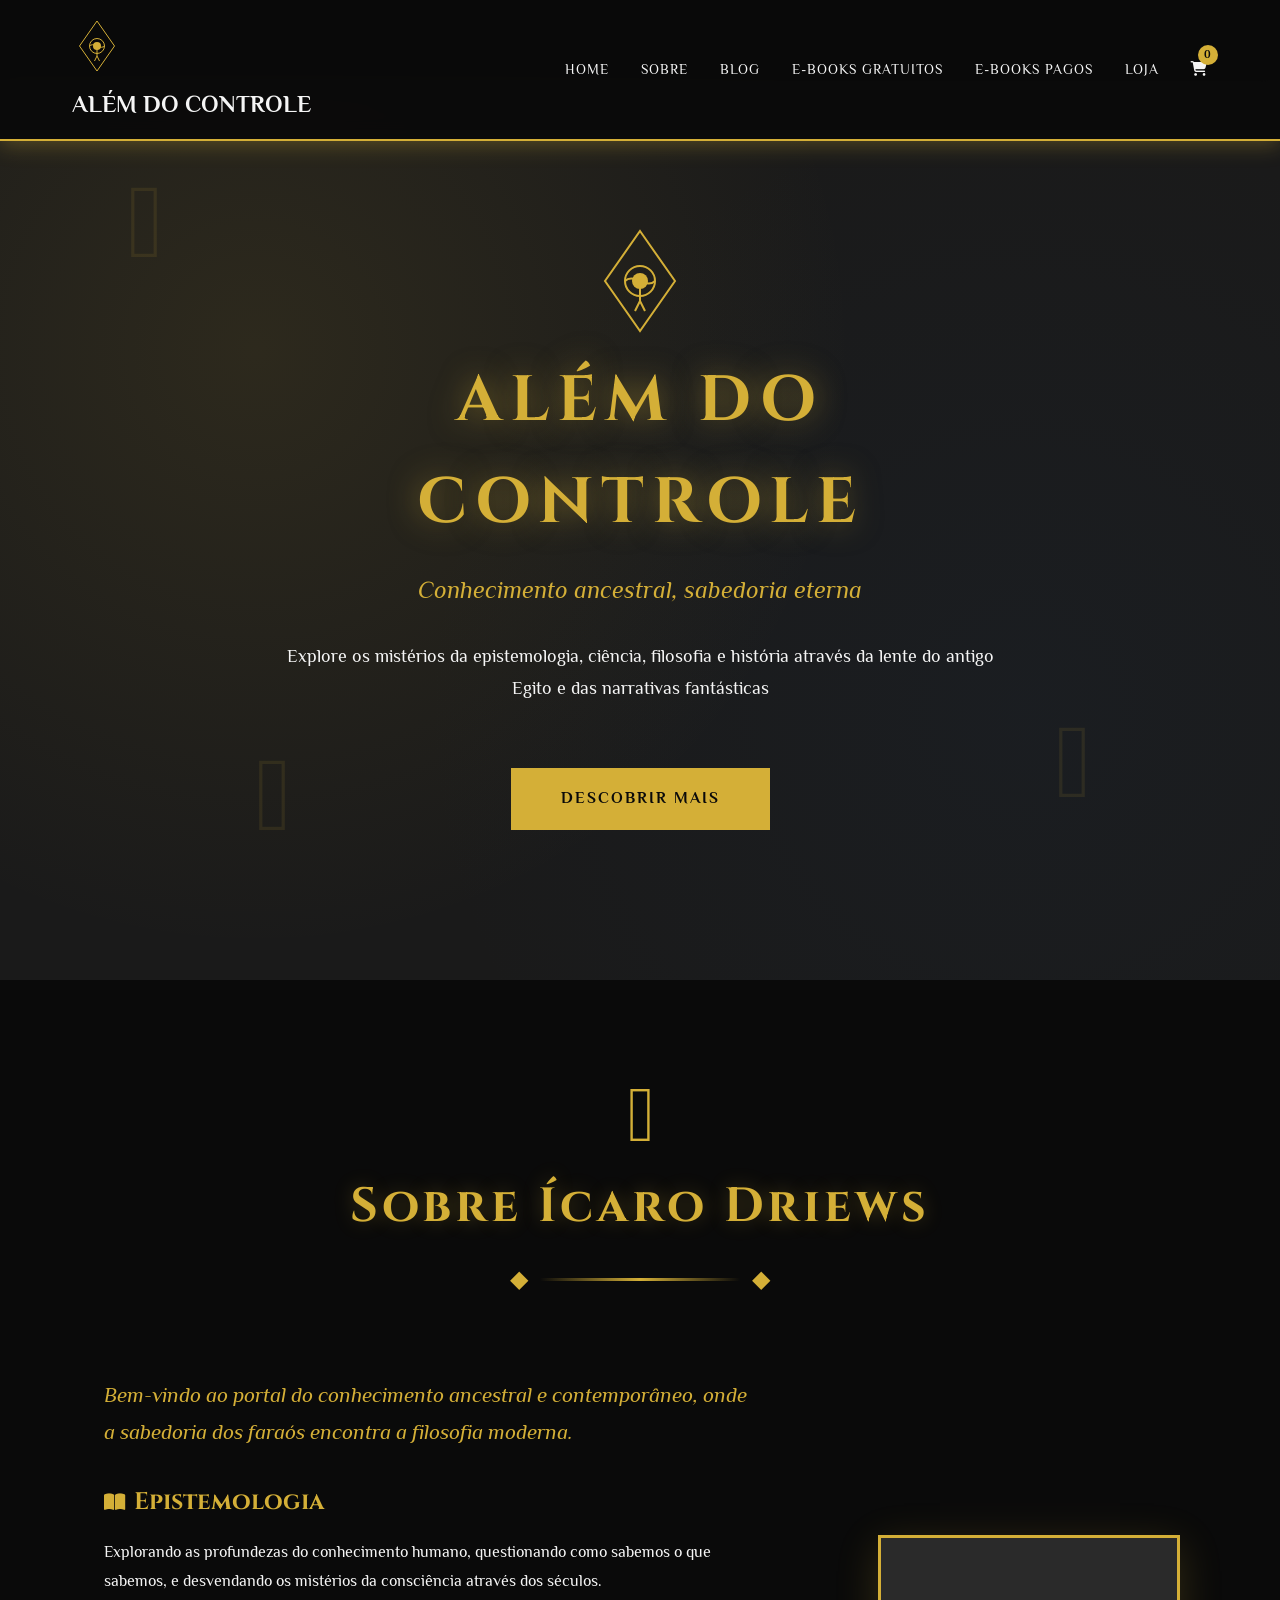
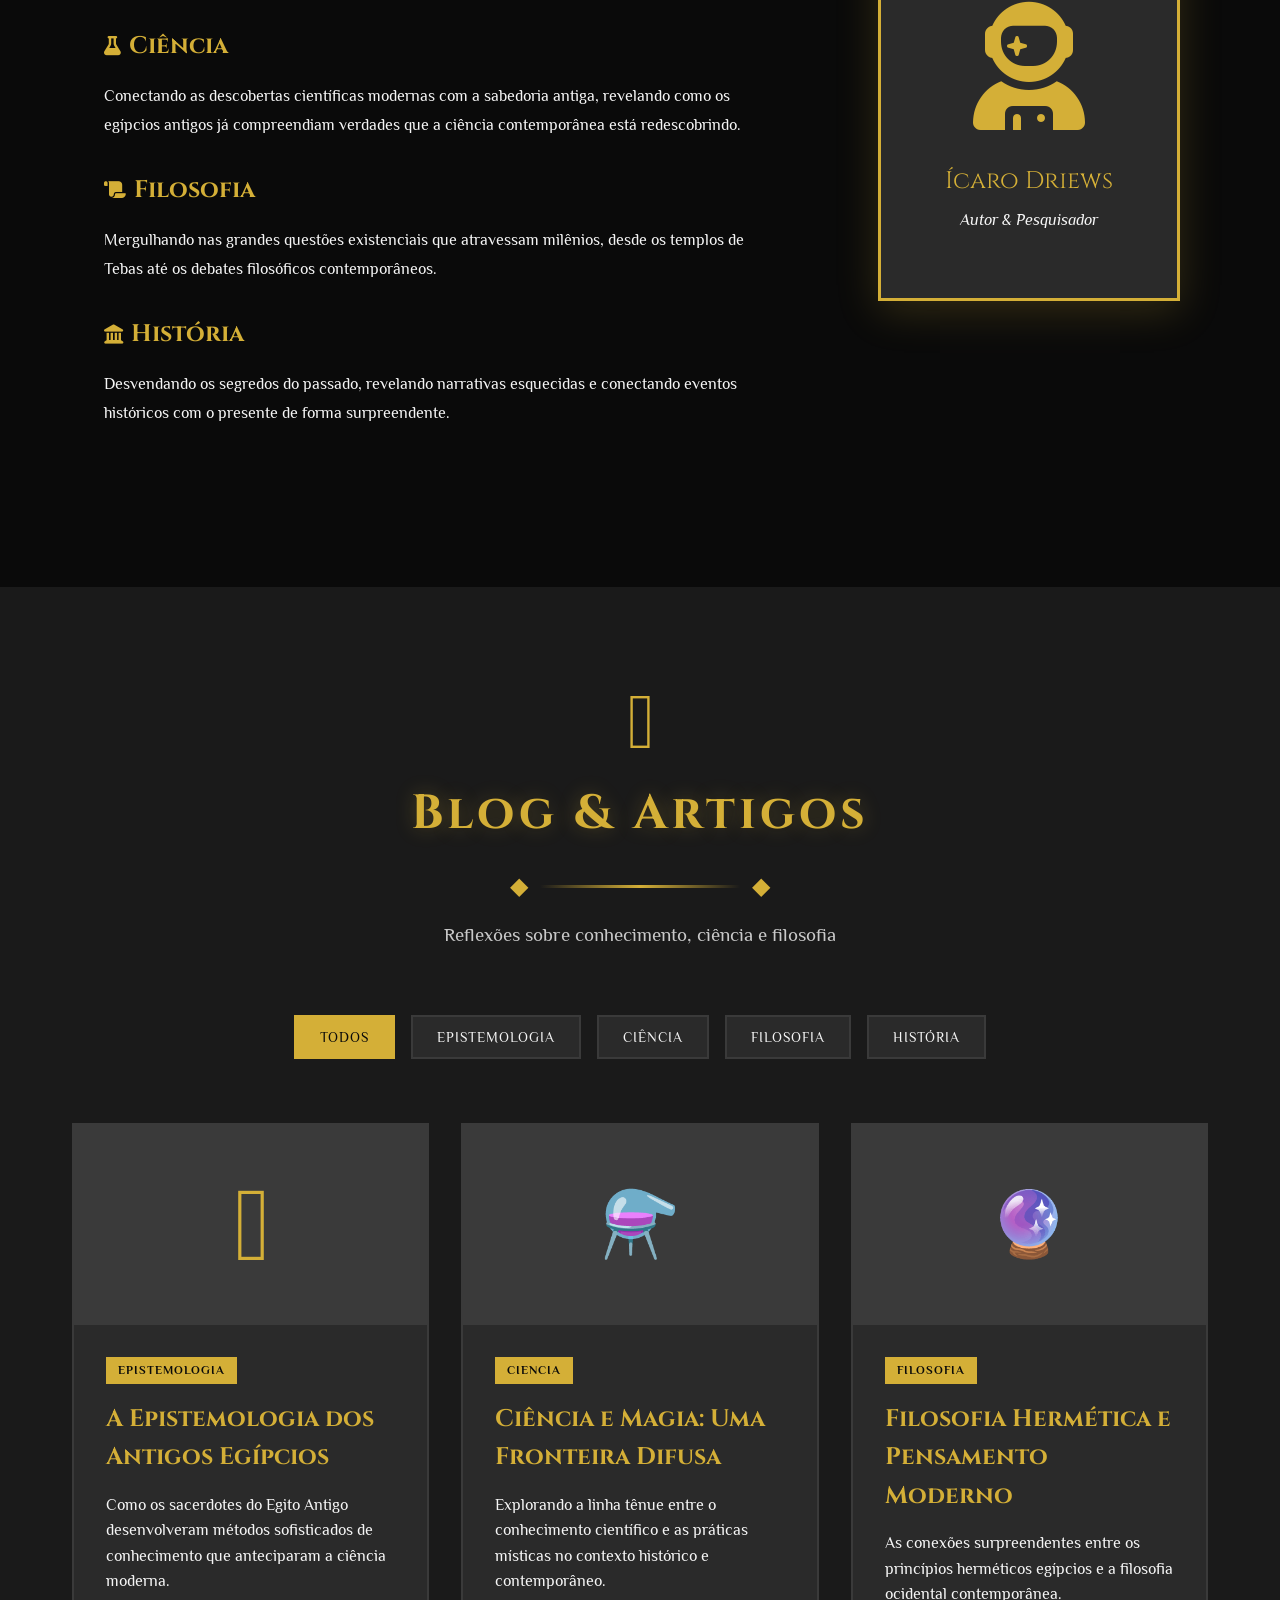
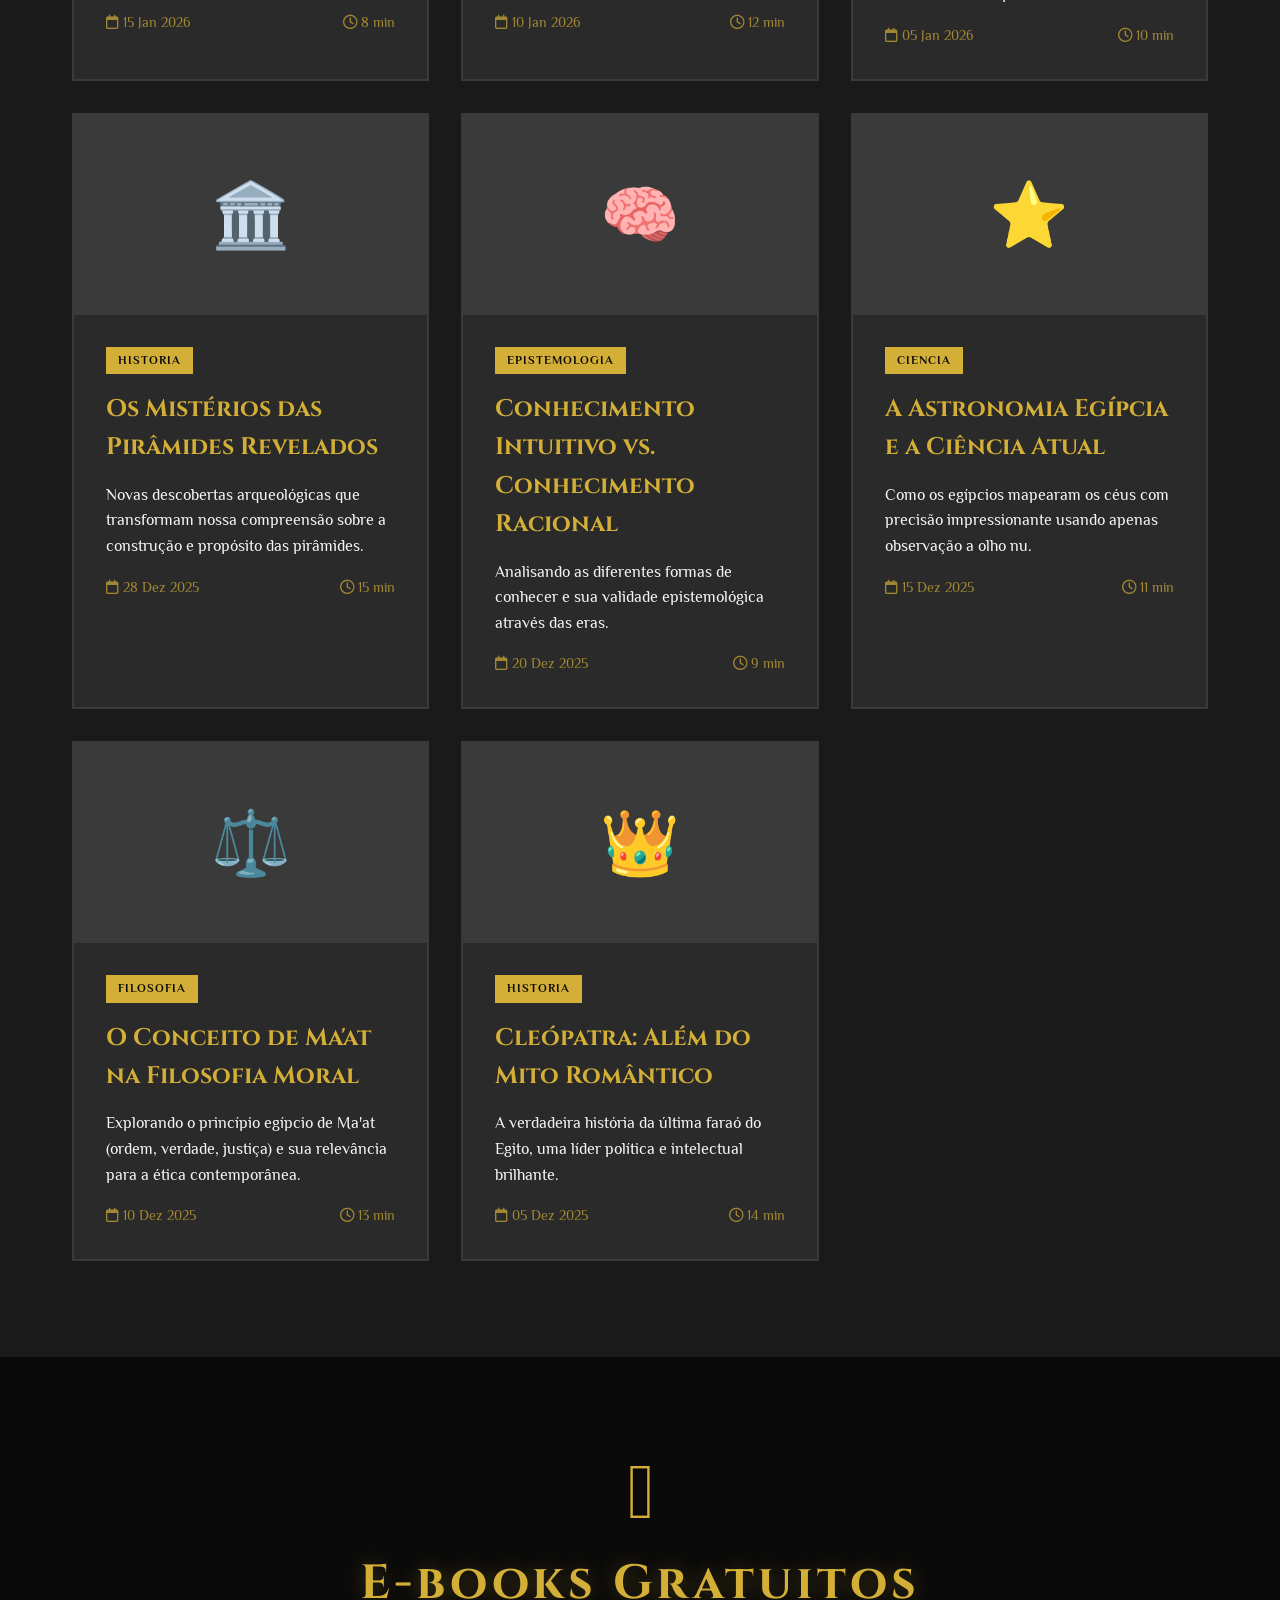
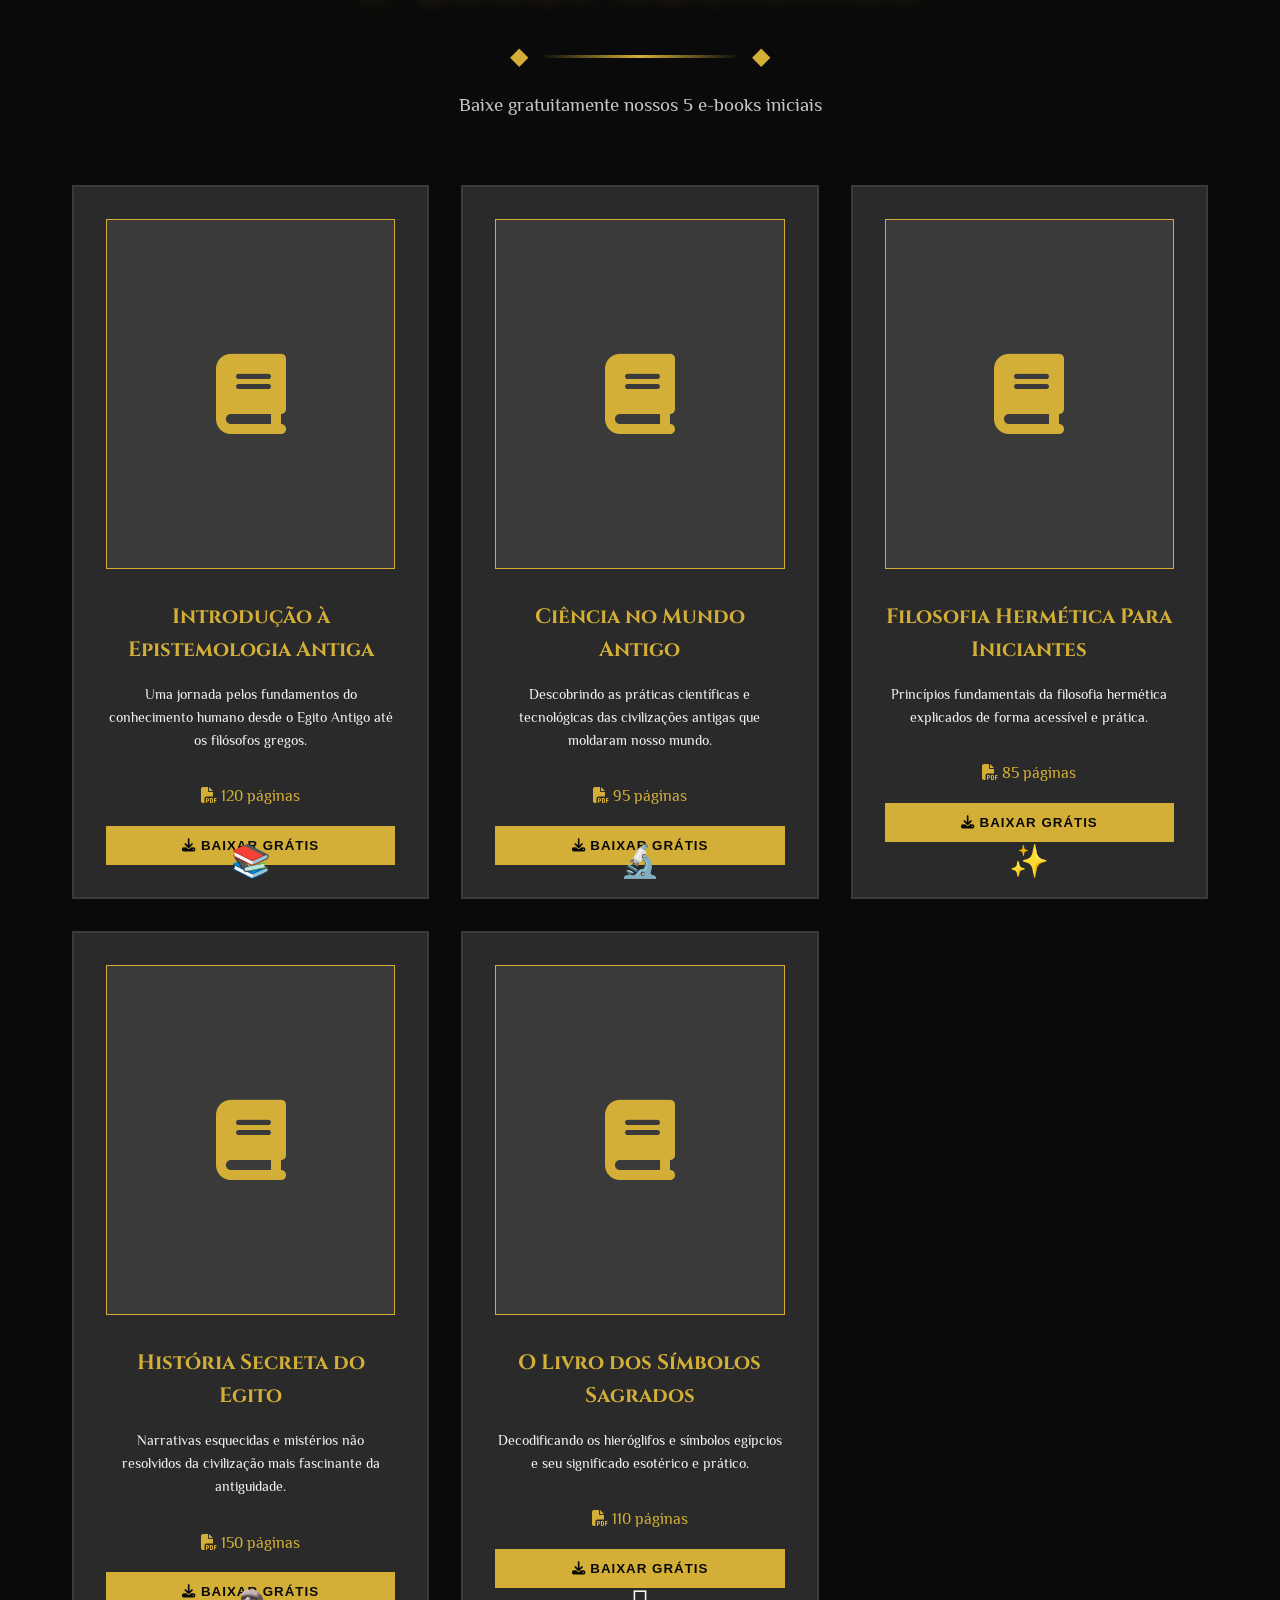
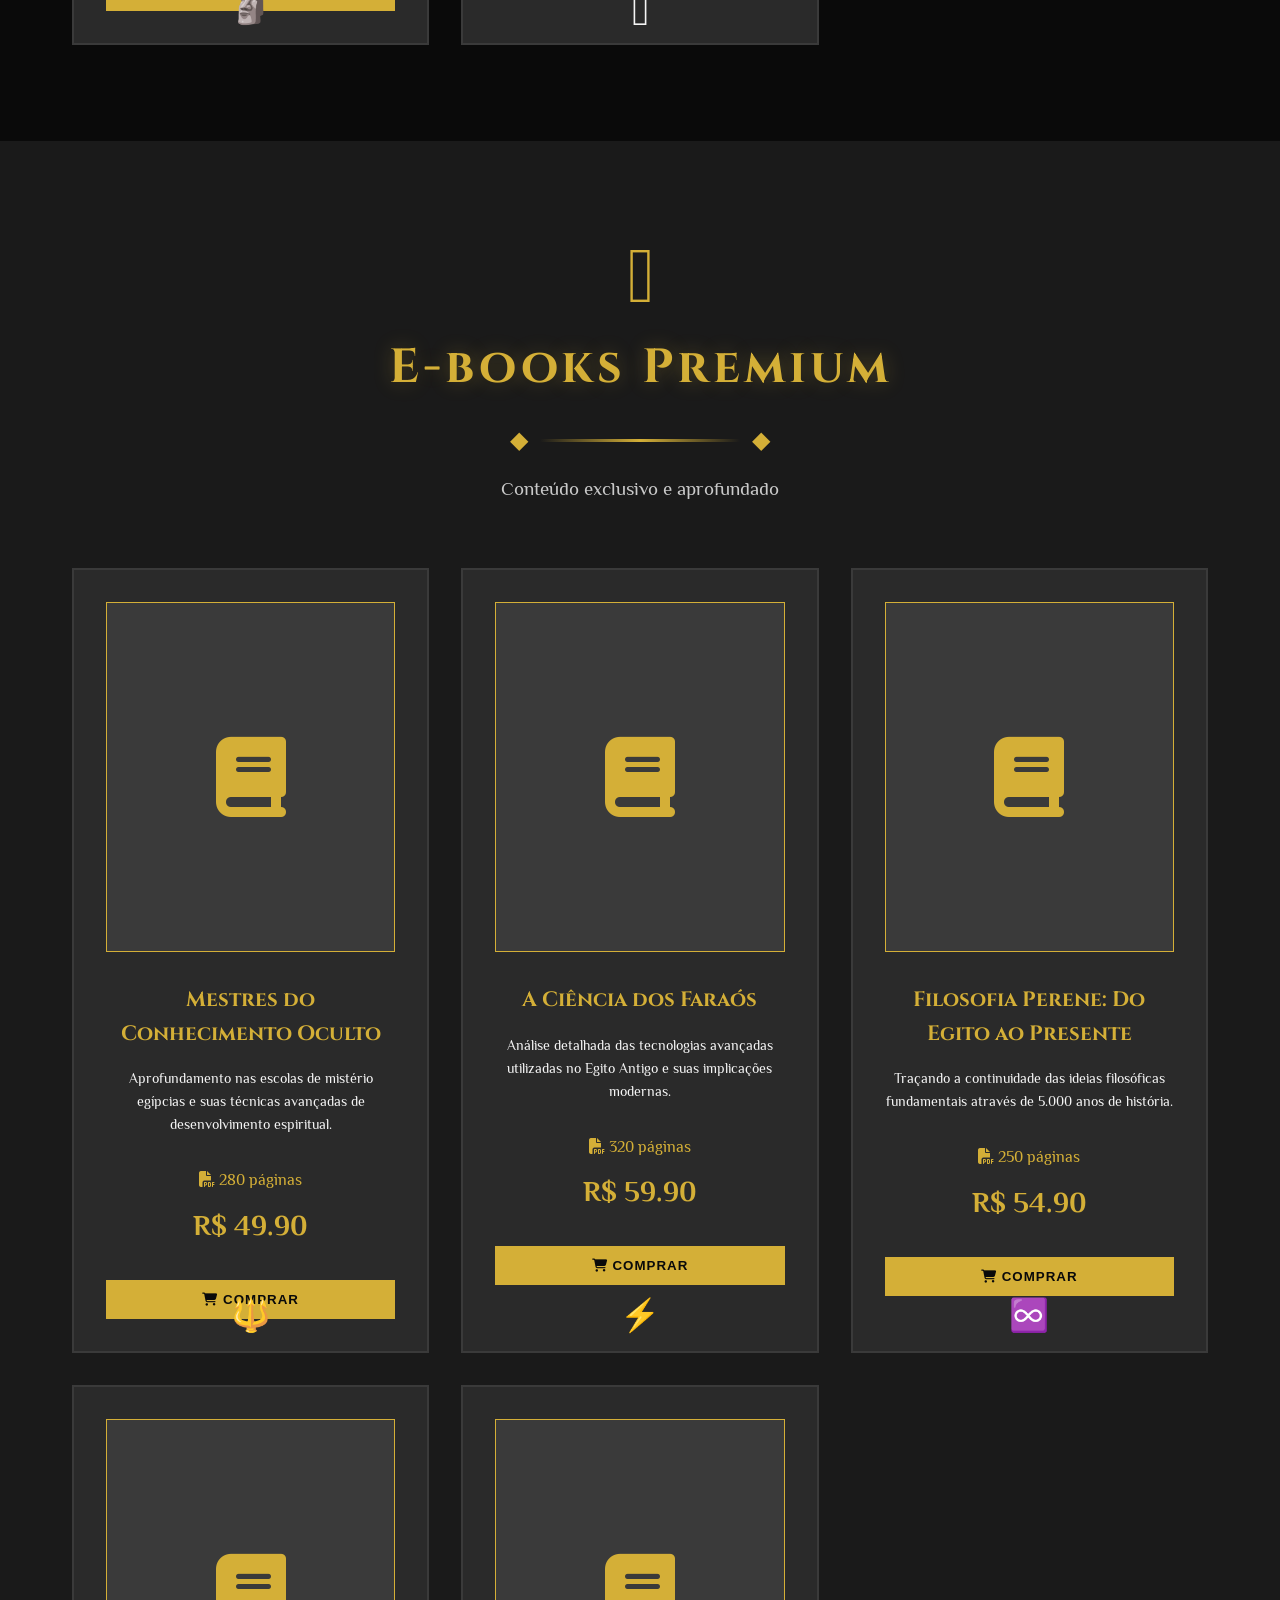
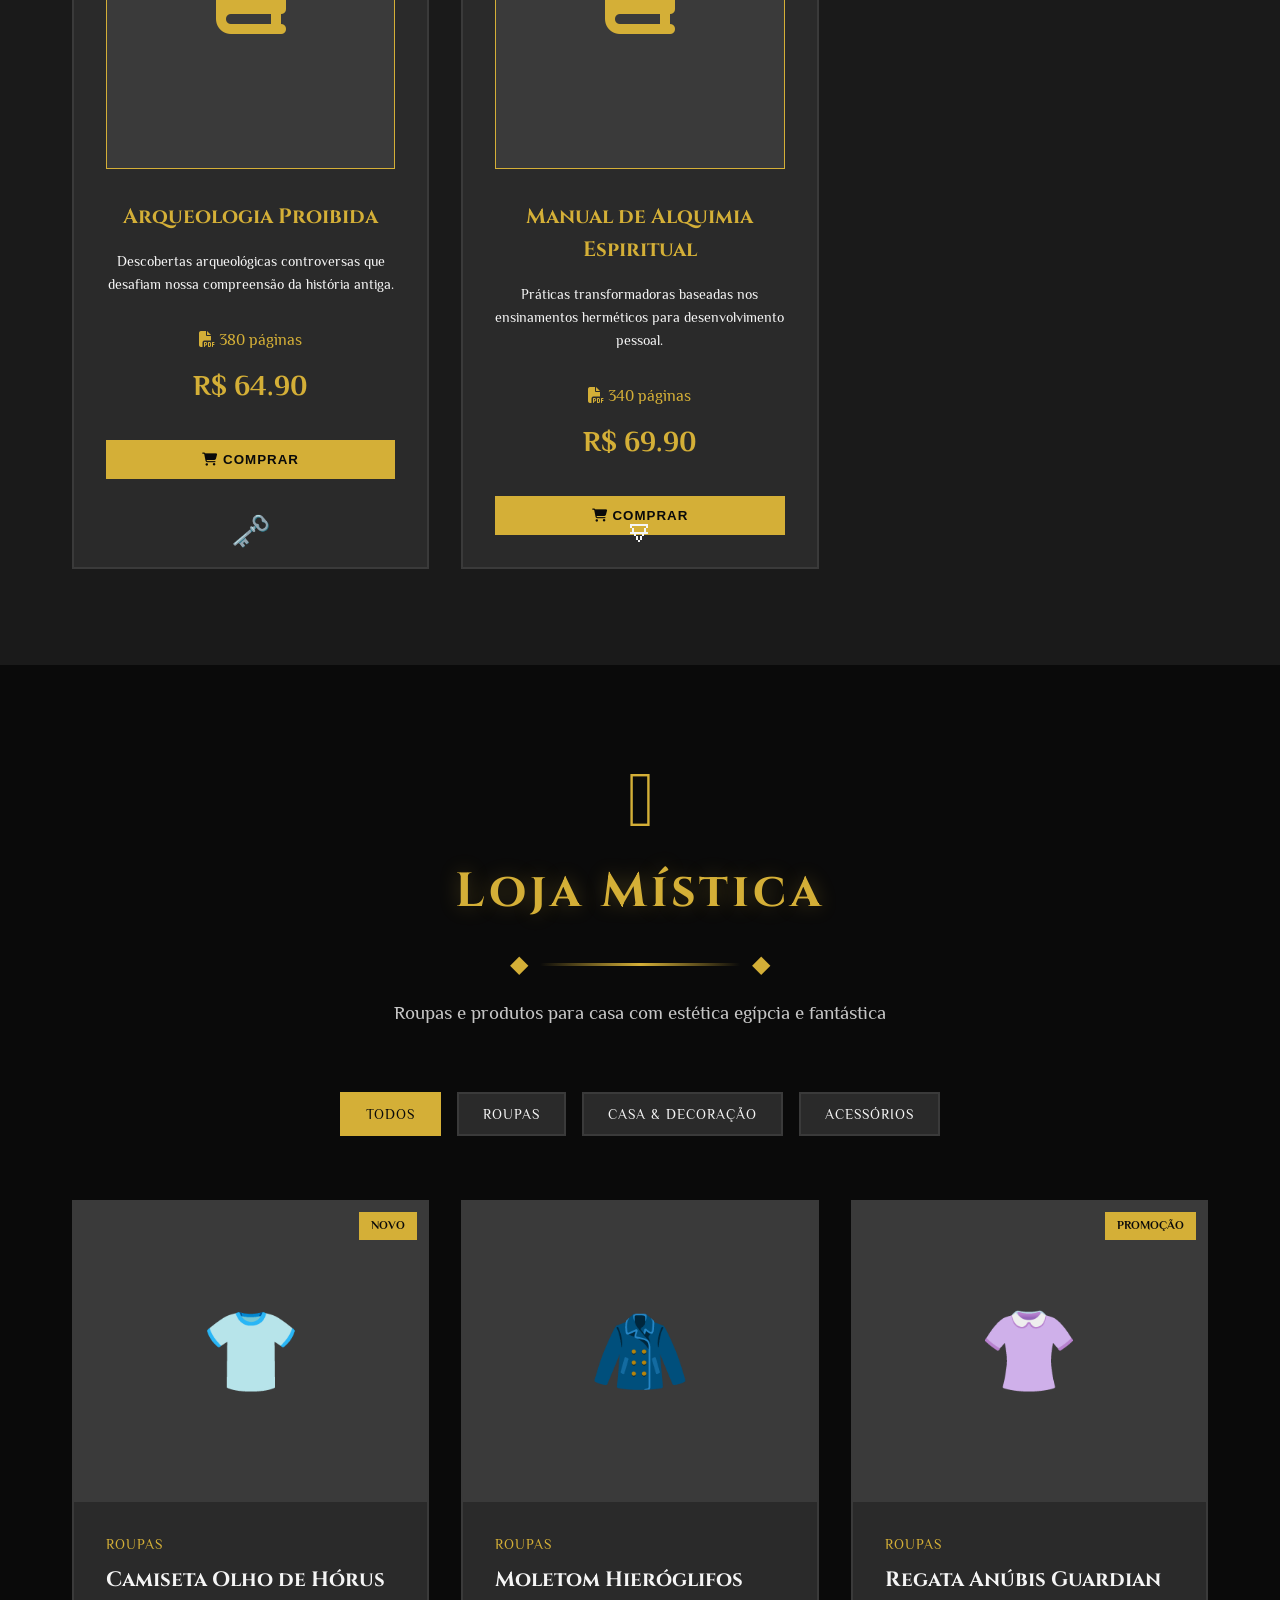
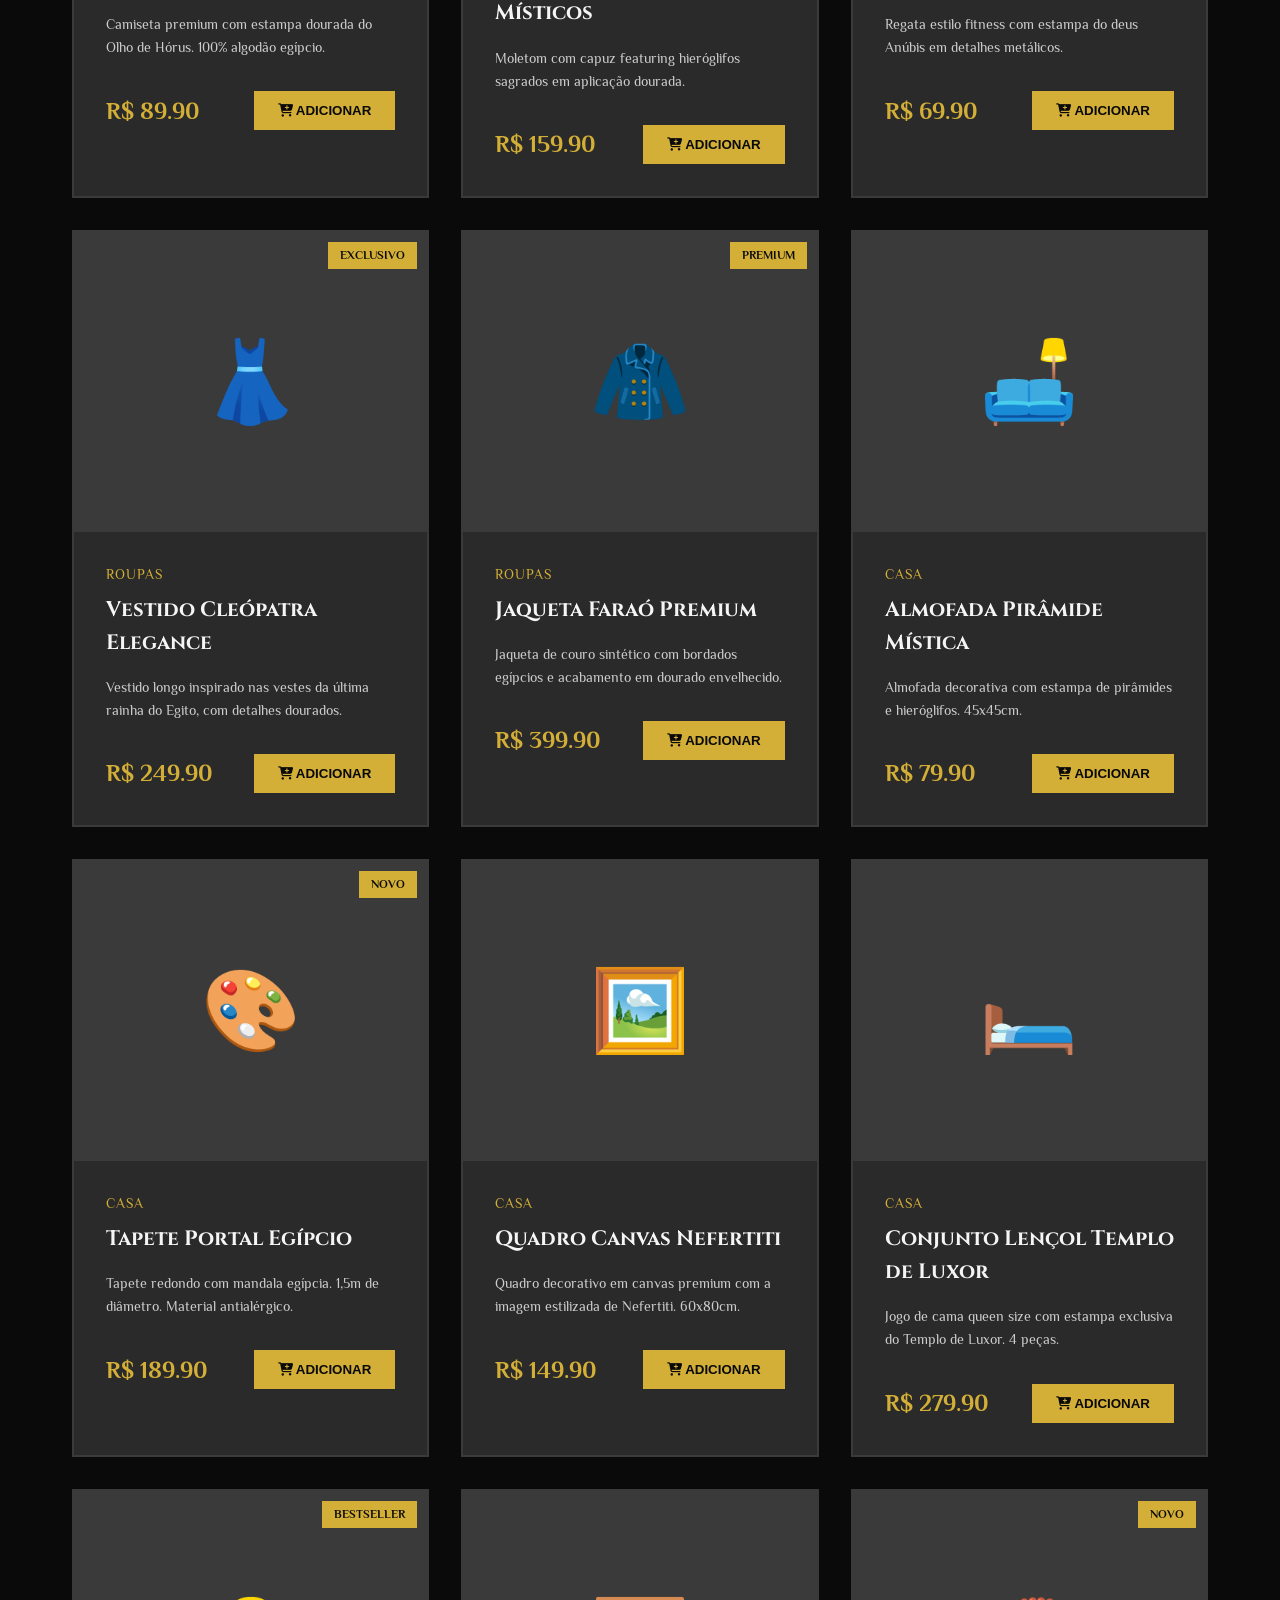
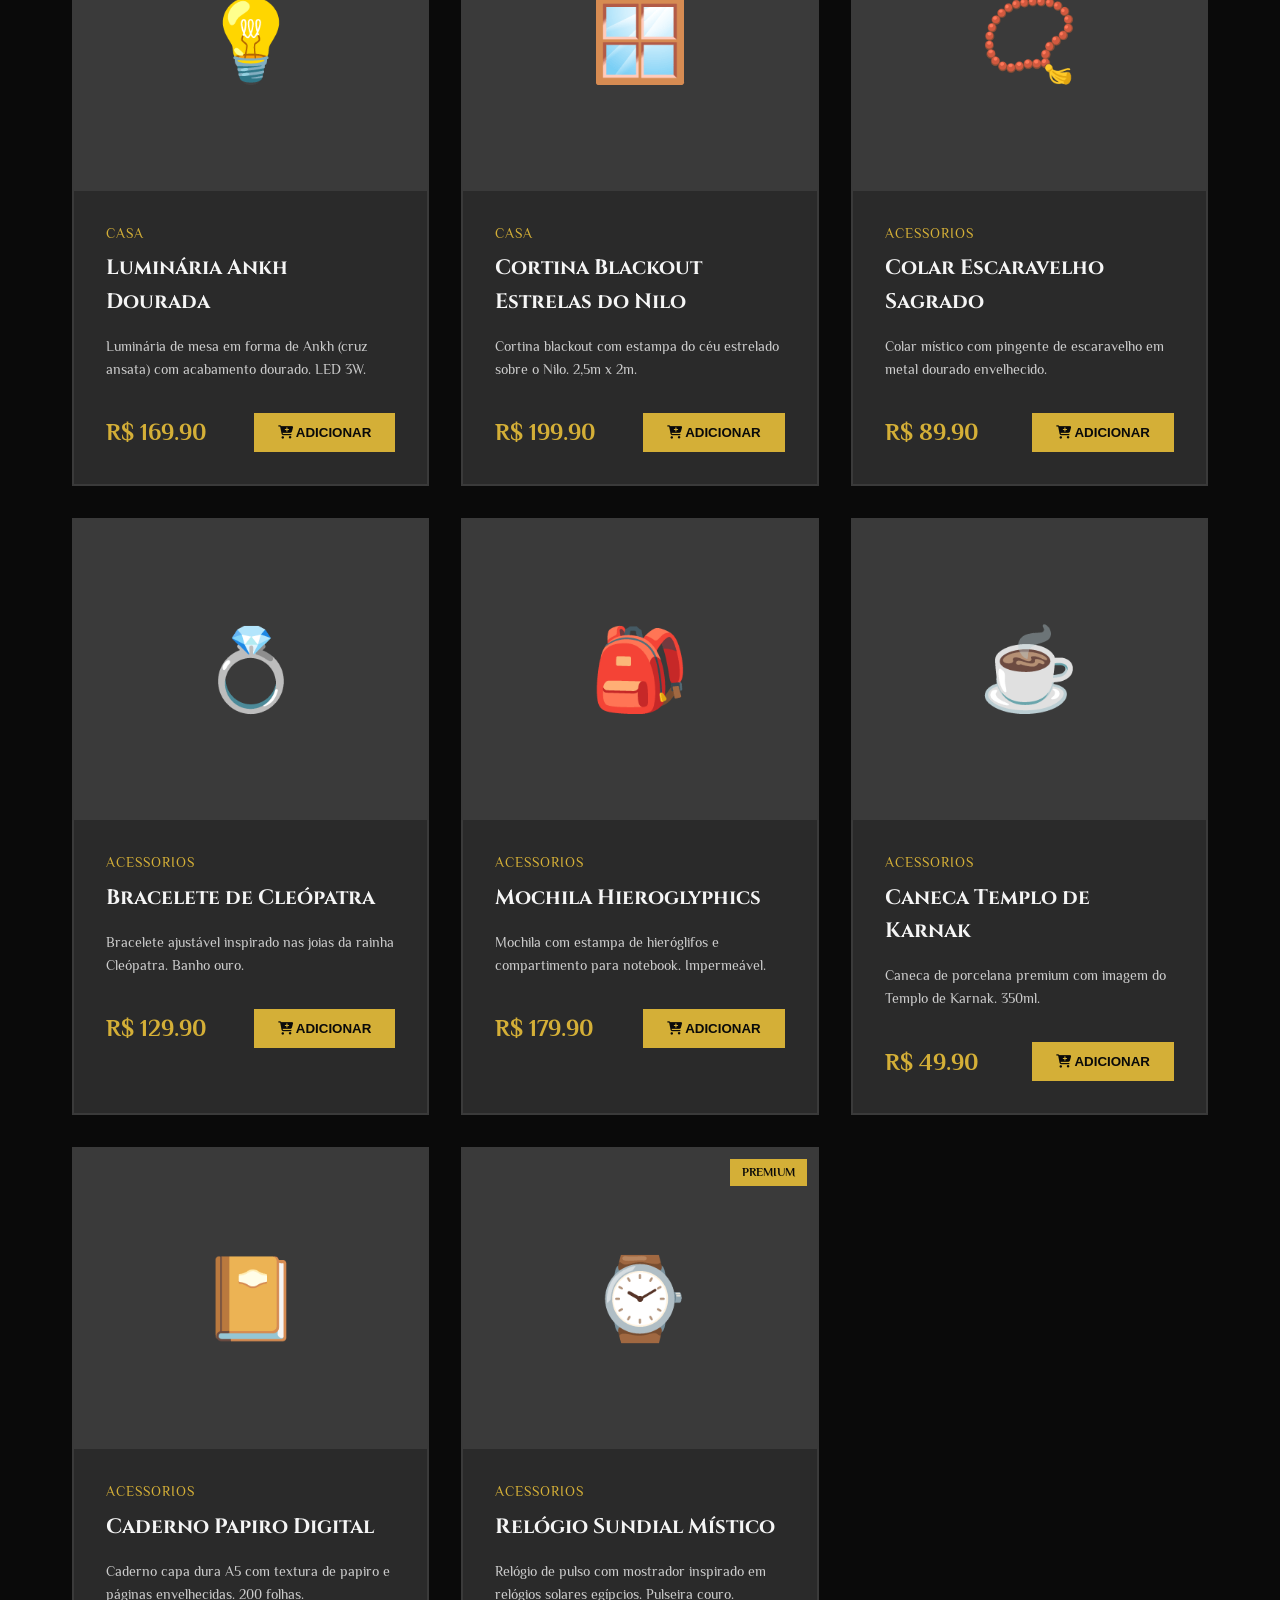
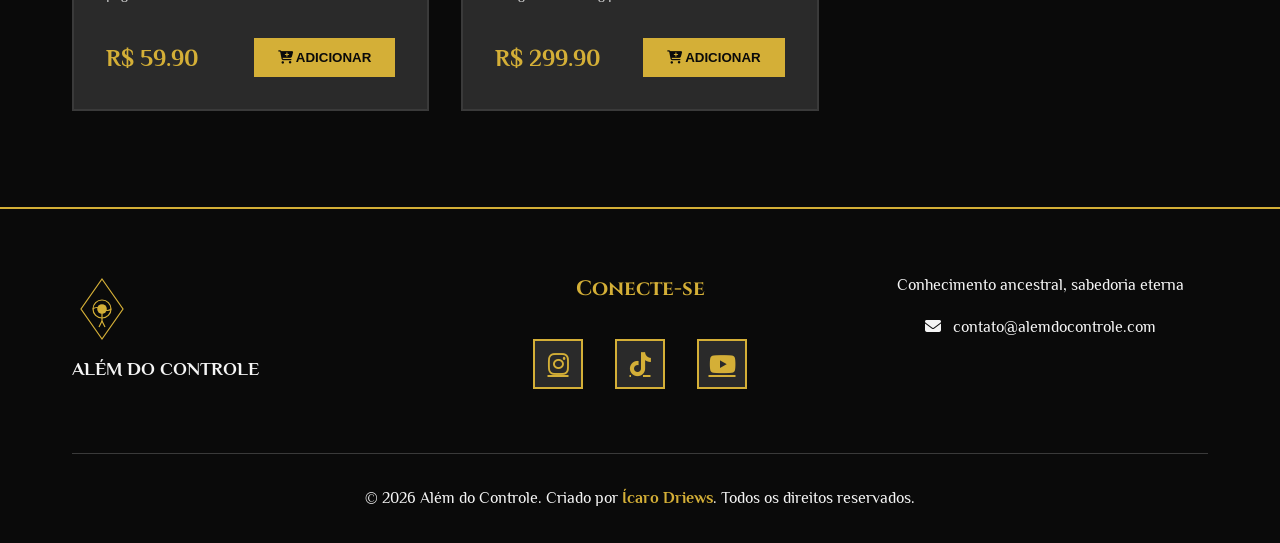
==== commit 1765537e: "Update index.html" ====
--- a/index.html
+++ b/index.html
@@ -13,8 +13,8 @@
     <header id="header">
         <nav class="navbar">
             <div class="container">
-                <div class="logo-container">
-                    <div class="logo-symbol">
+                <div class="Logo.jpeg-container">
+                    <div class="Logo.jpeg-symbol">
                         <svg viewBox="0 0 100 120" width="50" height="60">
                             <!-- Olho de Hórus estilizado em forma de losango -->
                             <path d="M50 10 L85 60 L50 110 L15 60 Z" fill="none" stroke="#d4af37" stroke-width="2"/>
@@ -25,7 +25,7 @@
                             <path d="M50 80 L45 90 M50 80 L55 90" stroke="#d4af37" stroke-width="2"/>
                         </svg>
                     </div>
-                    <div class="logo-text">
+                    <div class="Logo.jpeg-text">
                         <h1>ALÉM DO CONTROLE</h1>
                     </div>
                 </div>
@@ -54,7 +54,7 @@
     <section id="home" class="hero">
         <div class="hero-overlay"></div>
         <div class="hero-content">
-            <div class="hero-logo">
+            <div class="hero-Logo.jpeg">
                 <svg viewBox="0 0 100 120" width="100" height="120">
                     <path d="M50 10 L85 60 L50 110 L15 60 Z" fill="none" stroke="#d4af37" stroke-width="2"/>
                     <circle cx="50" cy="60" r="15" fill="none" stroke="#d4af37" stroke-width="2"/>
@@ -306,7 +306,7 @@
     <footer class="footer">
         <div class="container">
             <div class="footer-content">
-                <div class="footer-logo">
+                <div class="footer-Logo.jpeg">
                     <svg viewBox="0 0 100 120" width="60" height="72">
                         <path d="M50 10 L85 60 L50 110 L15 60 Z" fill="none" stroke="#d4af37" stroke-width="2"/>
                         <circle cx="50" cy="60" r="15" fill="none" stroke="#d4af37" stroke-width="2"/>
@@ -346,4 +346,4 @@
     <script src="js/cart.js"></script>
     <script src="js/main.js"></script>
 </body>
-</html>+</html>
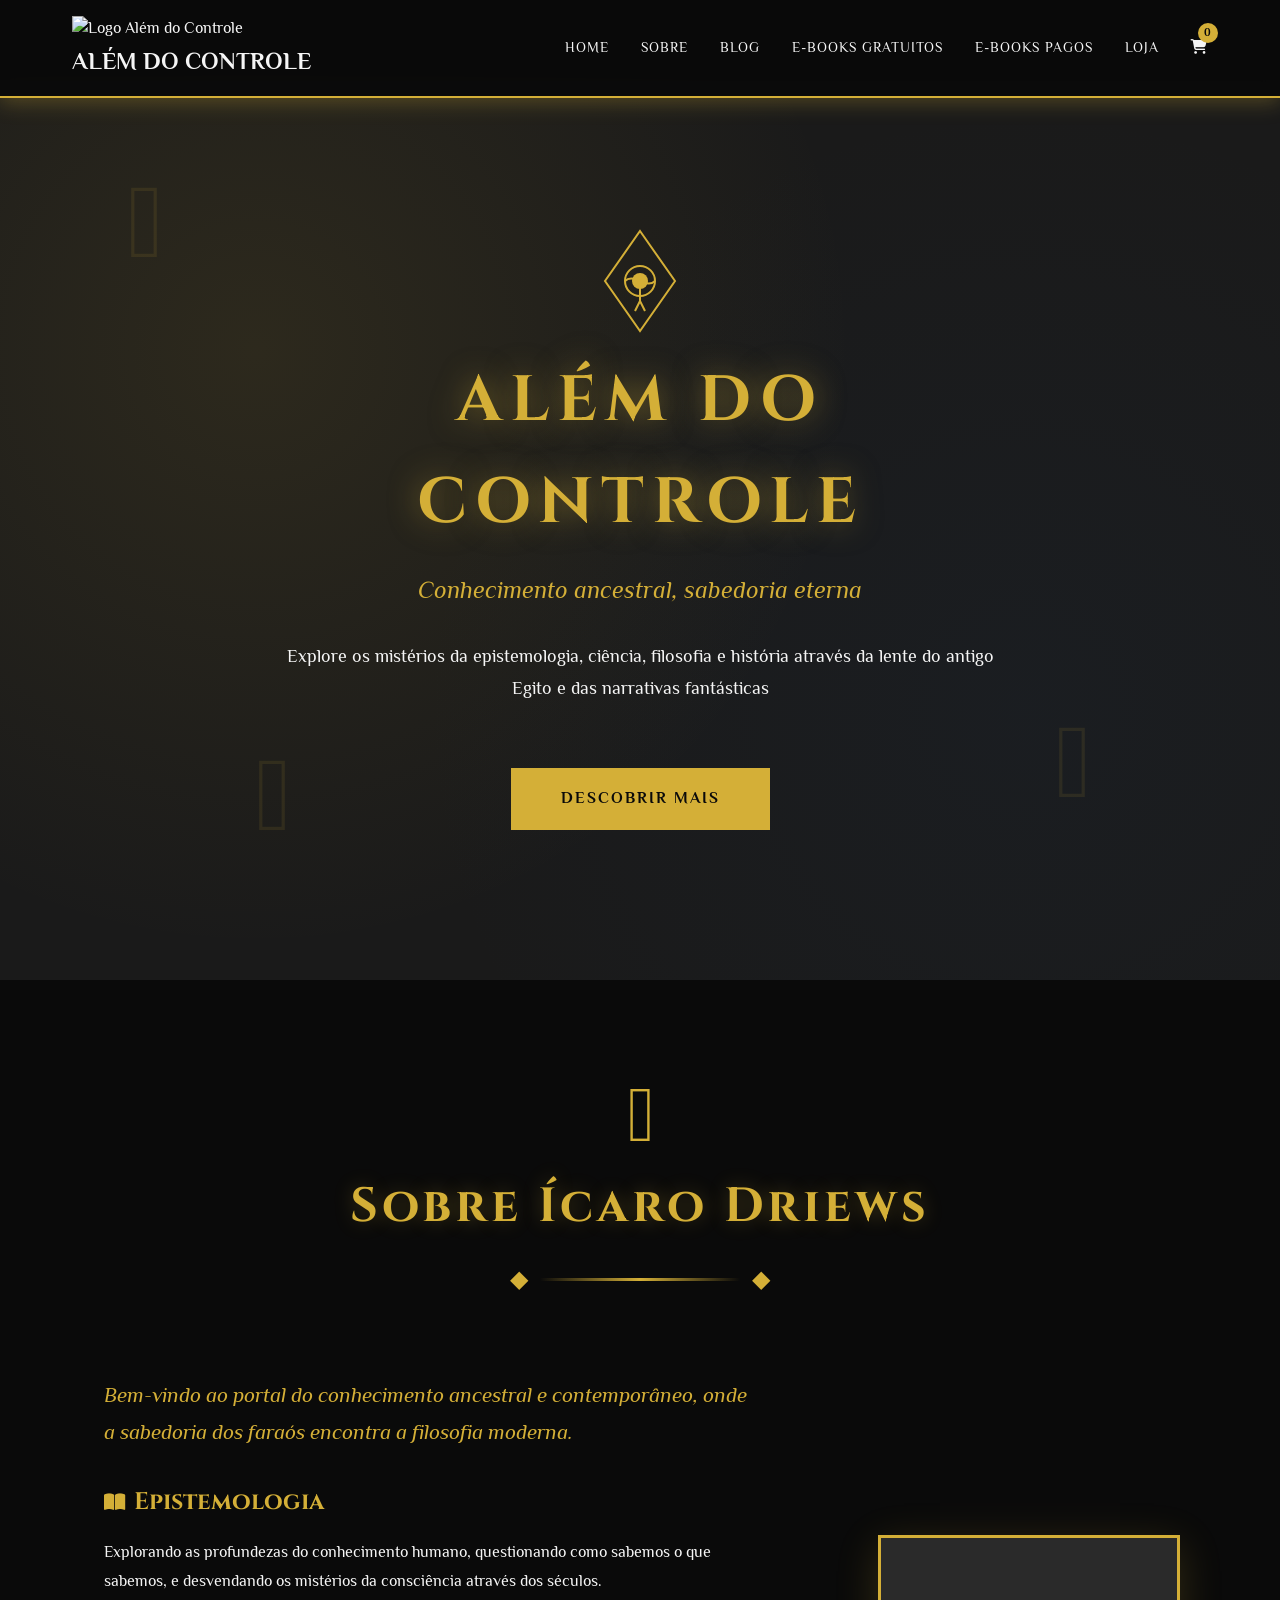
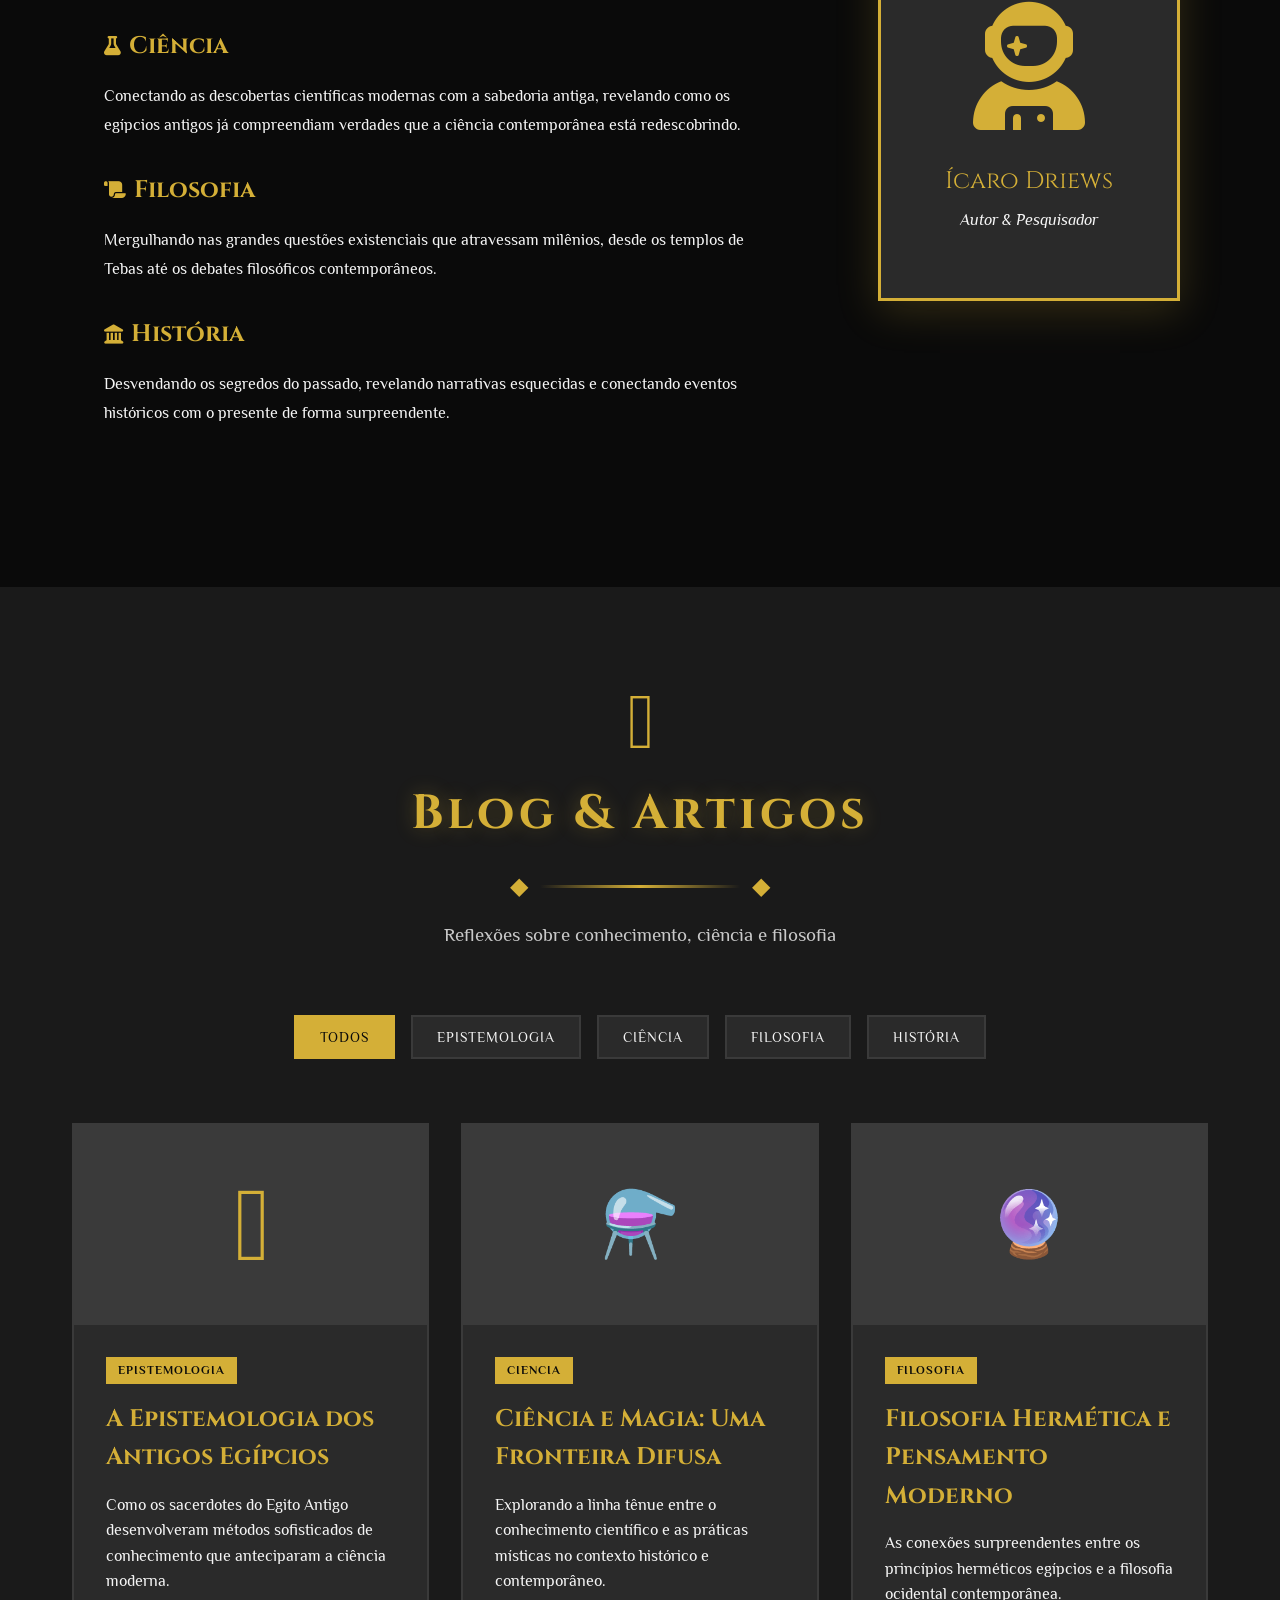
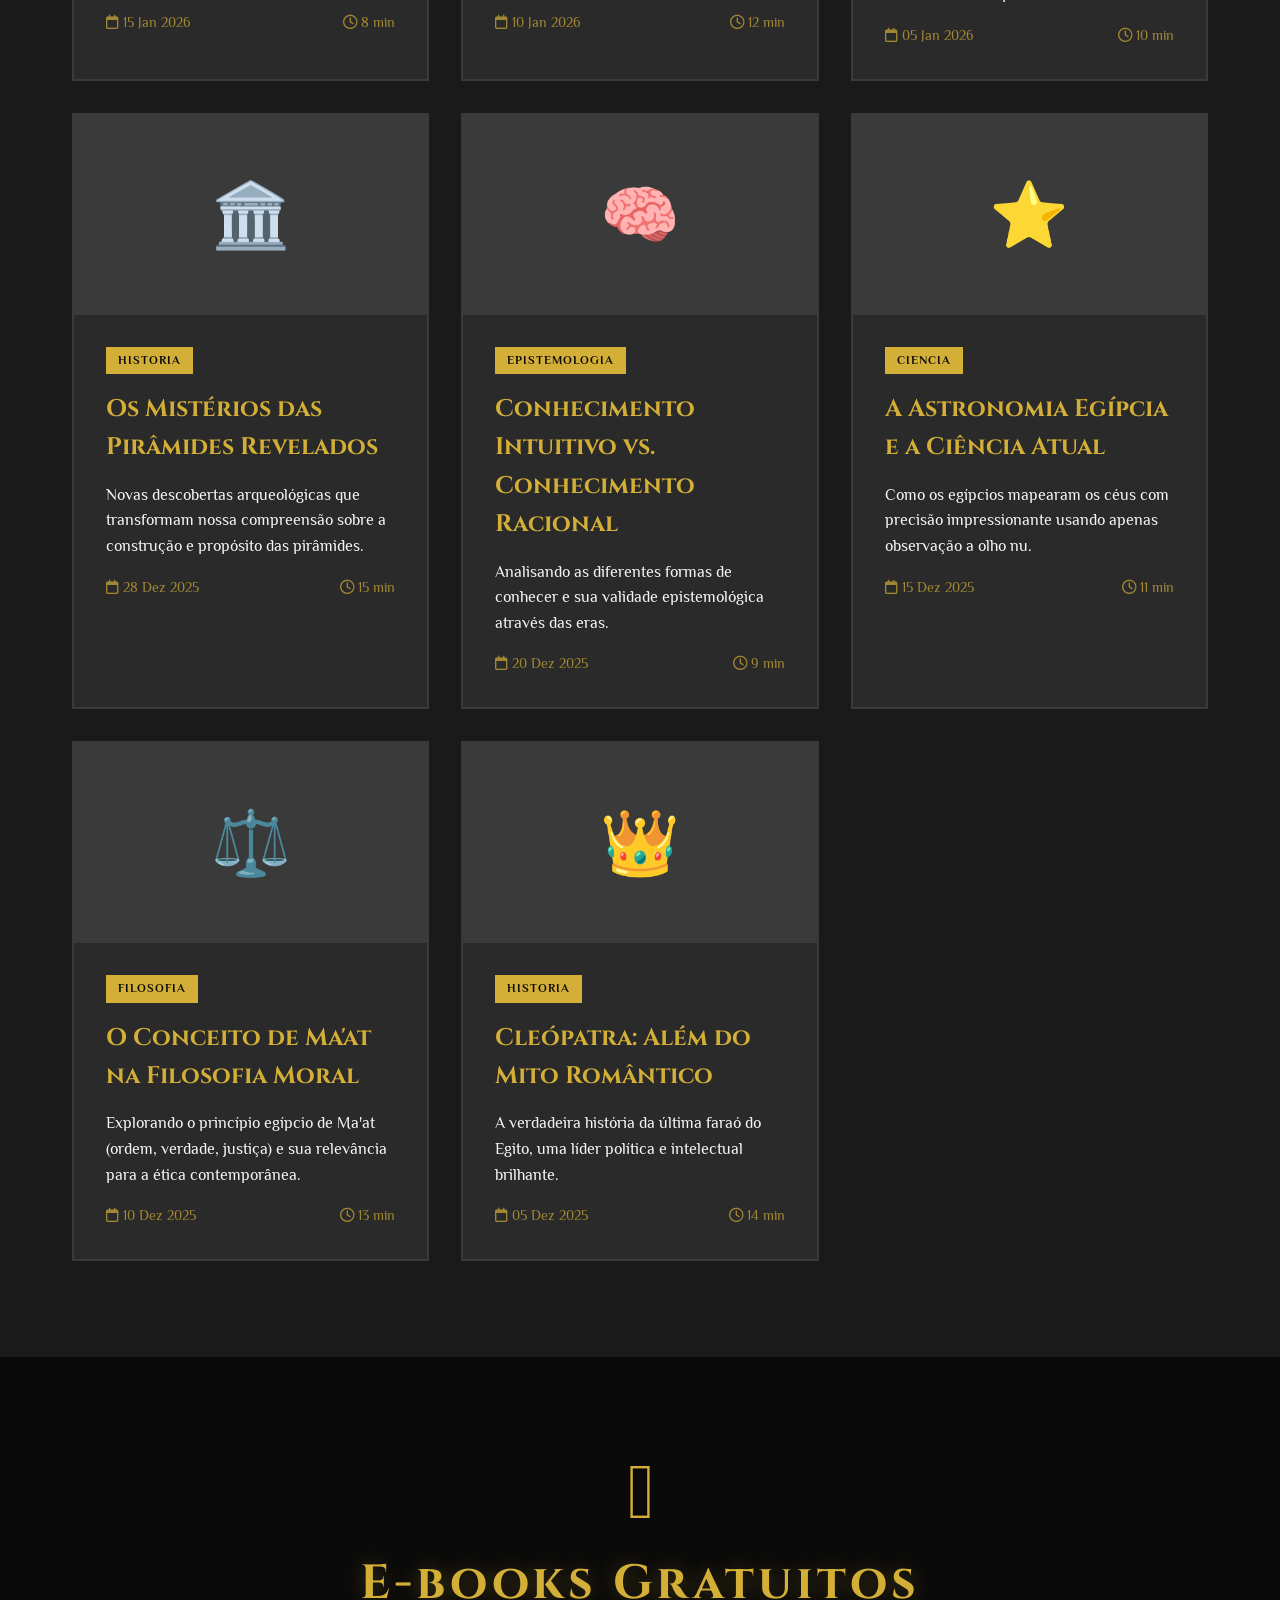
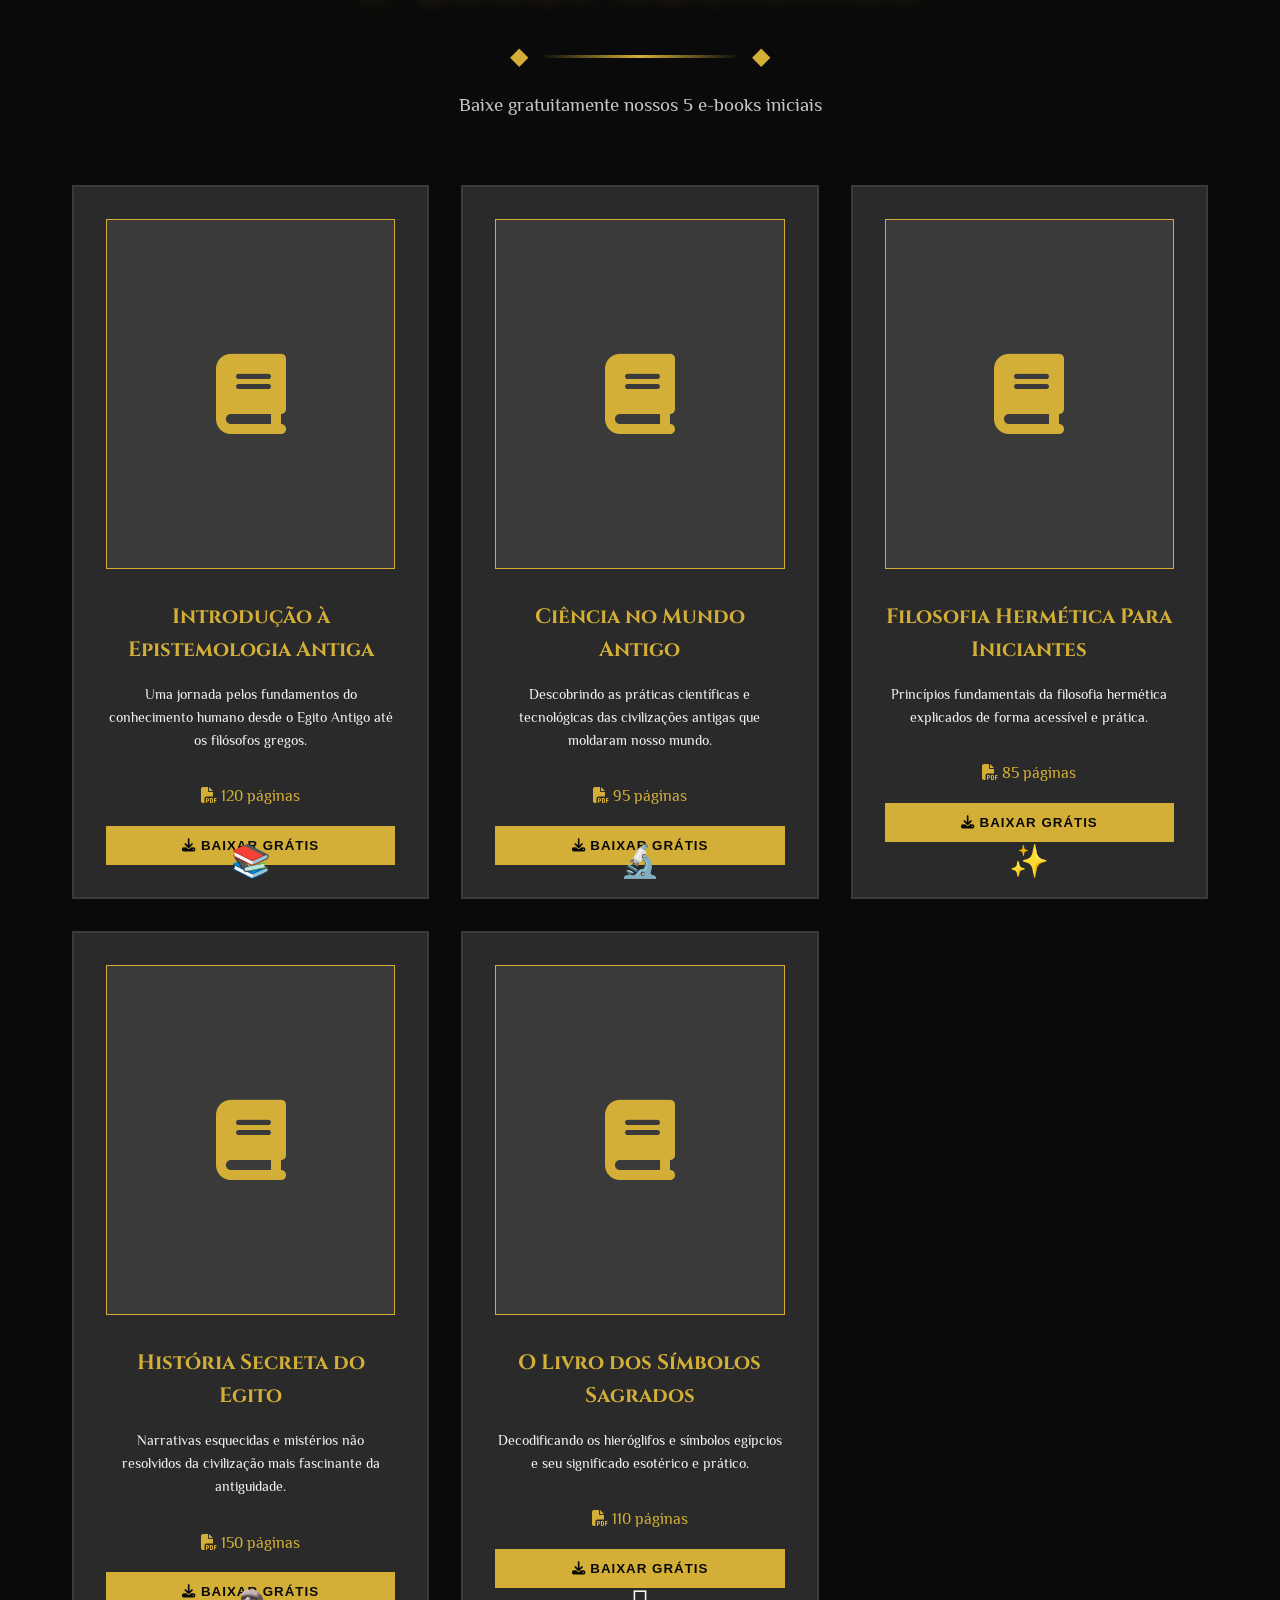
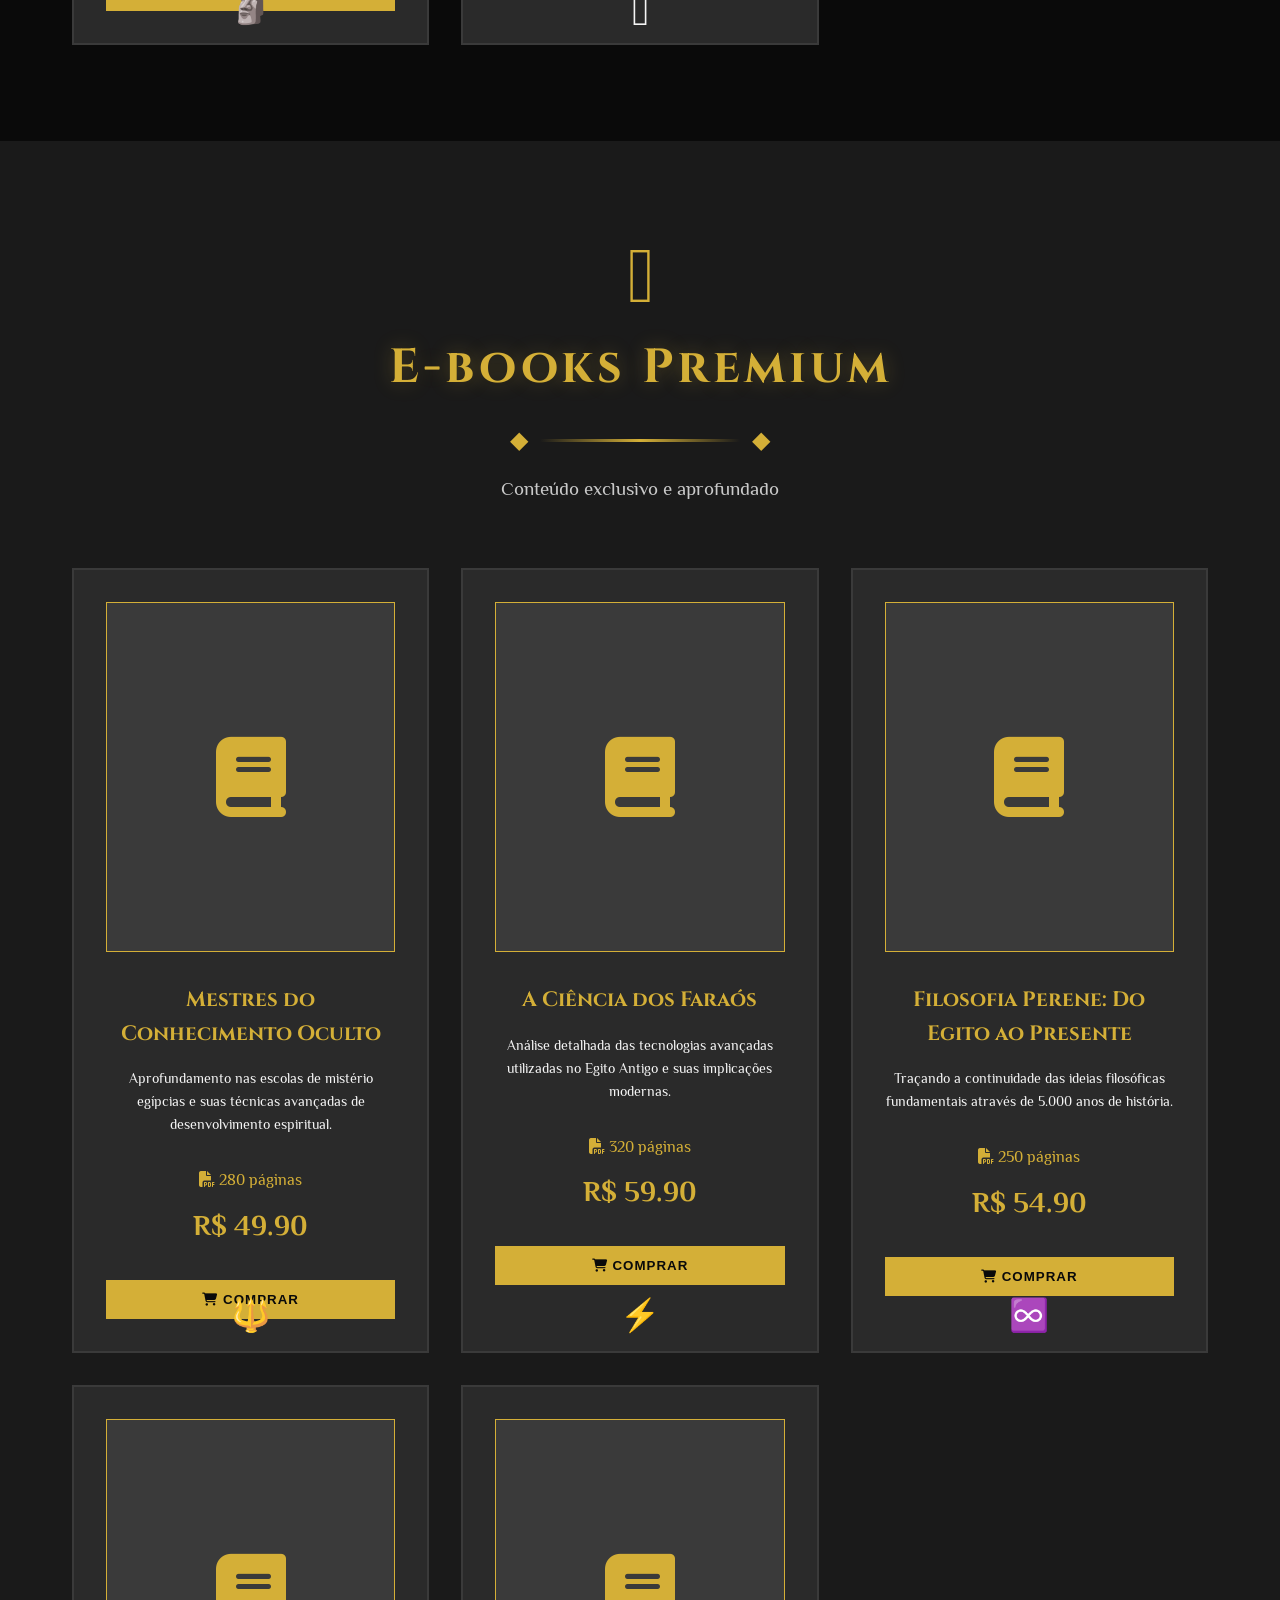
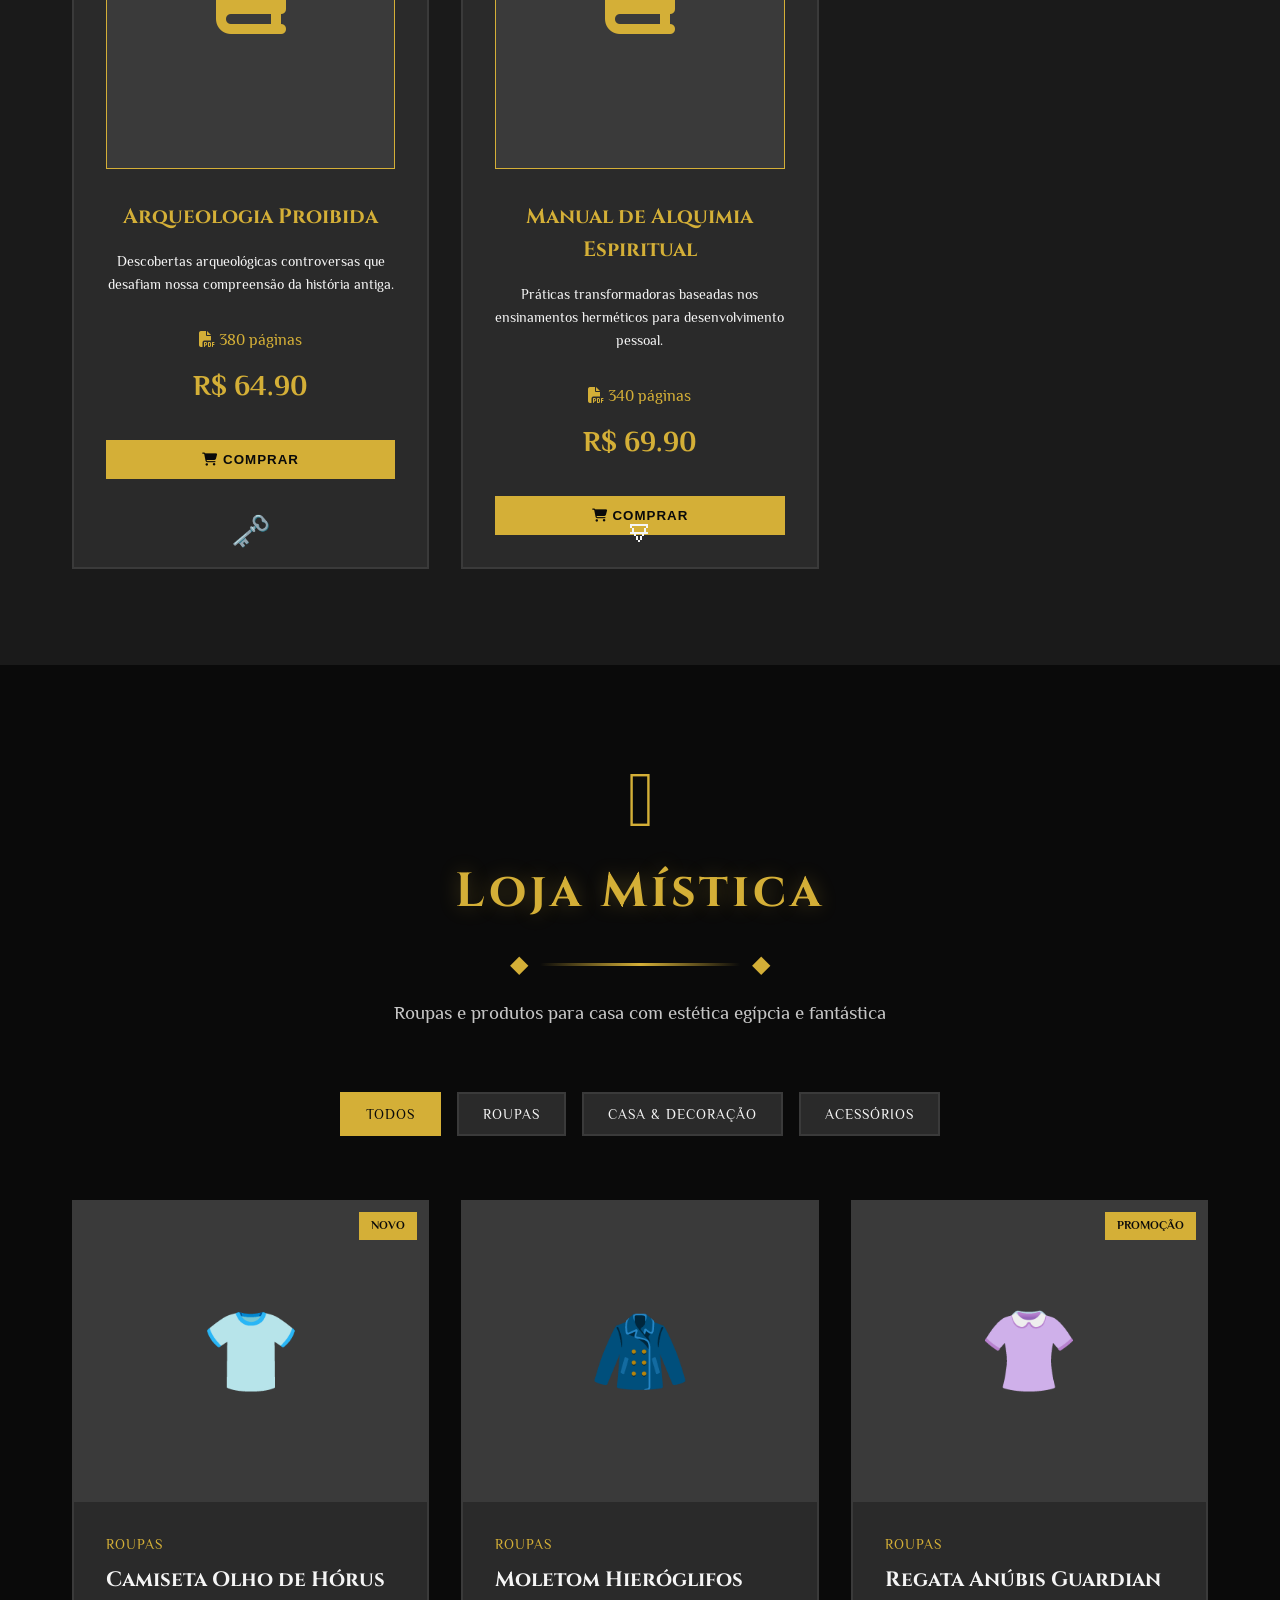
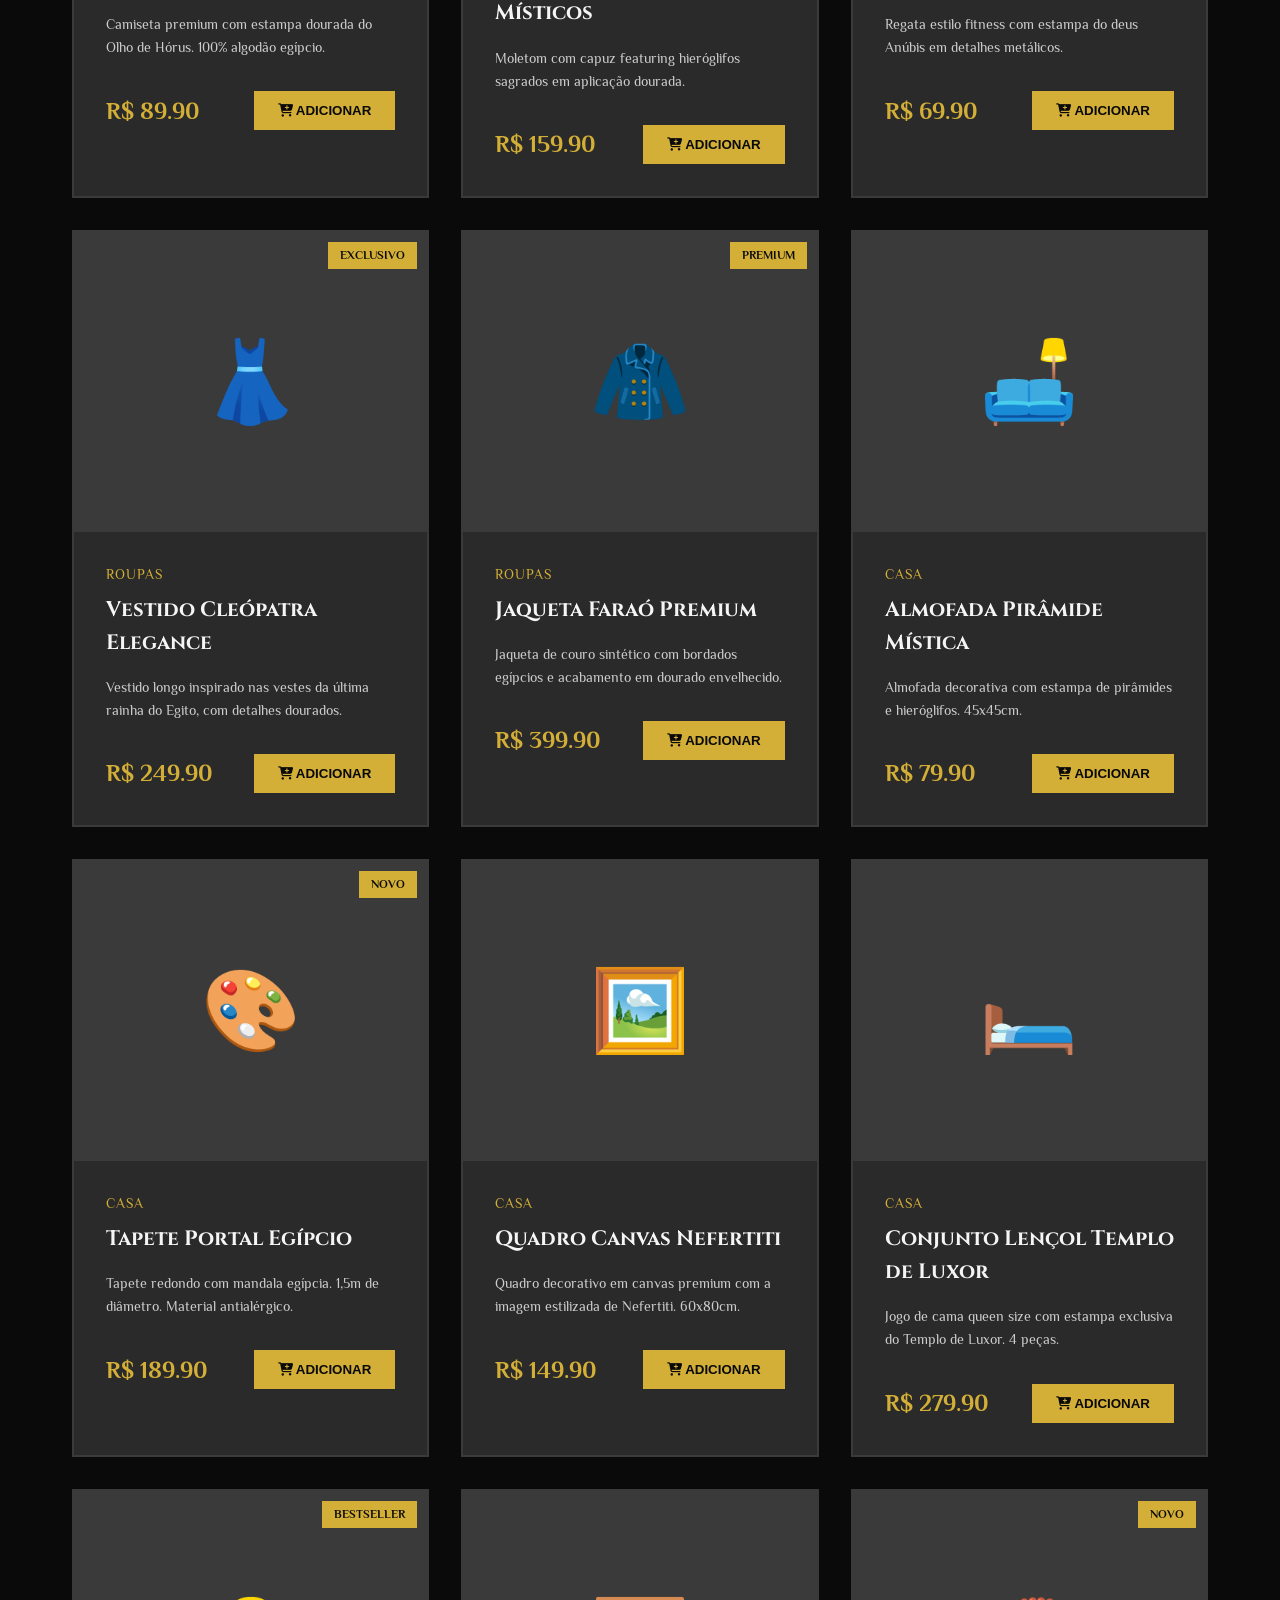
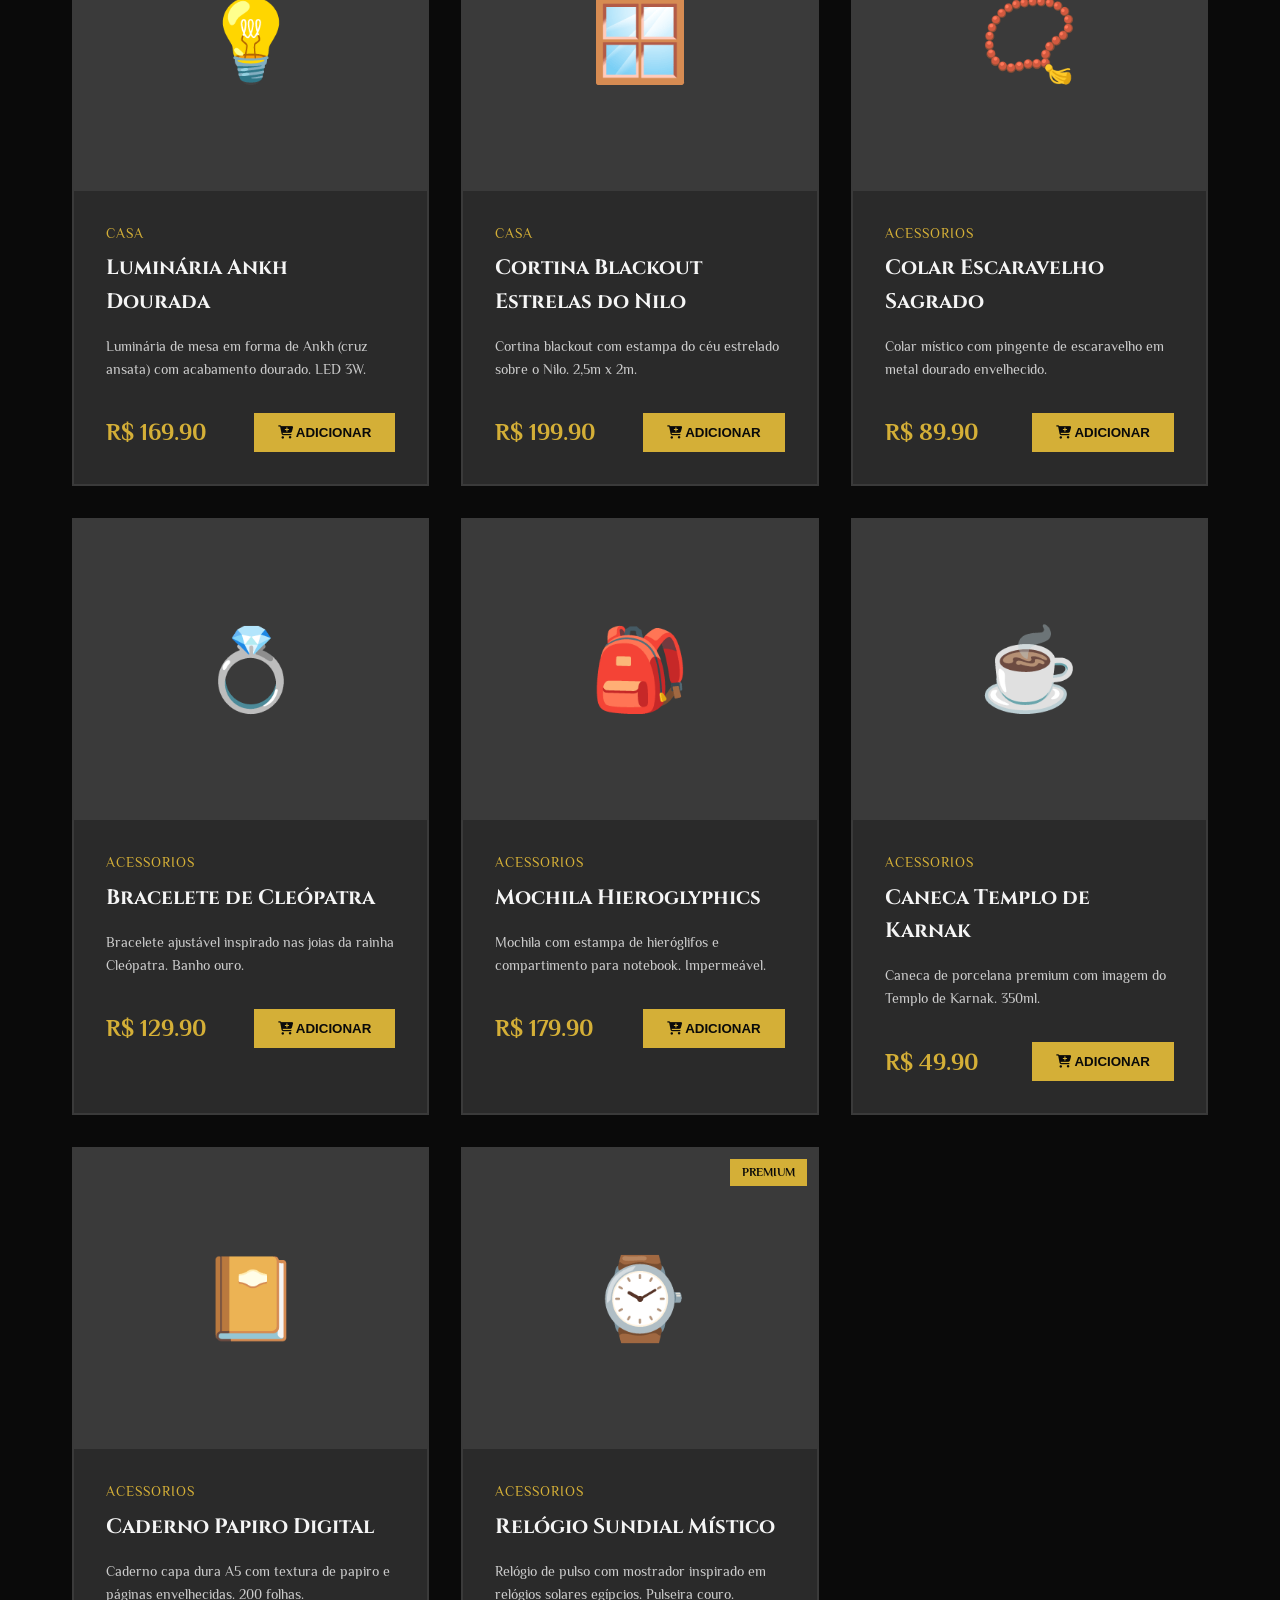
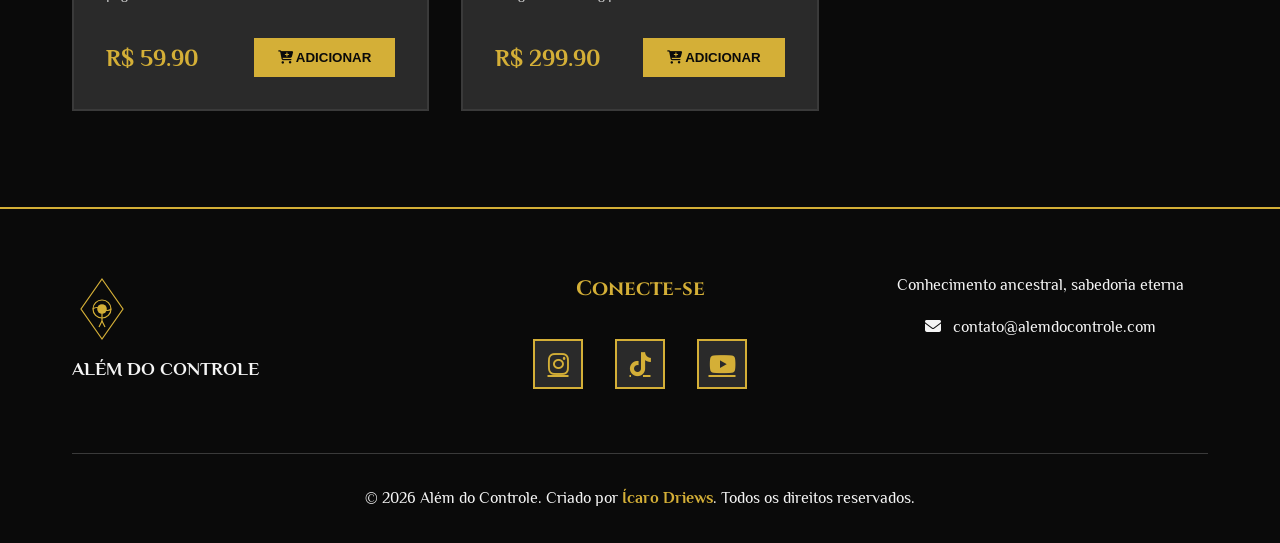
==== commit c211039b: "Update index.html" ====
--- a/index.html
+++ b/index.html
@@ -13,18 +13,10 @@
     <header id="header">
         <nav class="navbar">
             <div class="container">
-                <div class="Logo.jpeg-container">
-                    <div class="Logo.jpeg-symbol">
-                        <svg viewBox="0 0 100 120" width="50" height="60">
-                            <!-- Olho de Hórus estilizado em forma de losango -->
-                            <path d="M50 10 L85 60 L50 110 L15 60 Z" fill="none" stroke="#d4af37" stroke-width="2"/>
-                            <circle cx="50" cy="60" r="15" fill="none" stroke="#d4af37" stroke-width="2"/>
-                            <circle cx="50" cy="60" r="8" fill="#d4af37"/>
-                            <path d="M35 60 Q40 55 50 60 Q60 65 65 60" stroke="#d4af37" stroke-width="2" fill="none"/>
-                            <path d="M50 60 L50 80" stroke="#d4af37" stroke-width="2"/>
-                            <path d="M50 80 L45 90 M50 80 L55 90" stroke="#d4af37" stroke-width="2"/>
-                        </svg>
-                    </div>
+                <div class="Logo.jpeg">
+                    <div class="Logo">
+    <img src="Logo.jpeg" alt="Logo Além do Controle">
+</div>
                     <div class="Logo.jpeg-text">
                         <h1>ALÉM DO CONTROLE</h1>
                     </div>
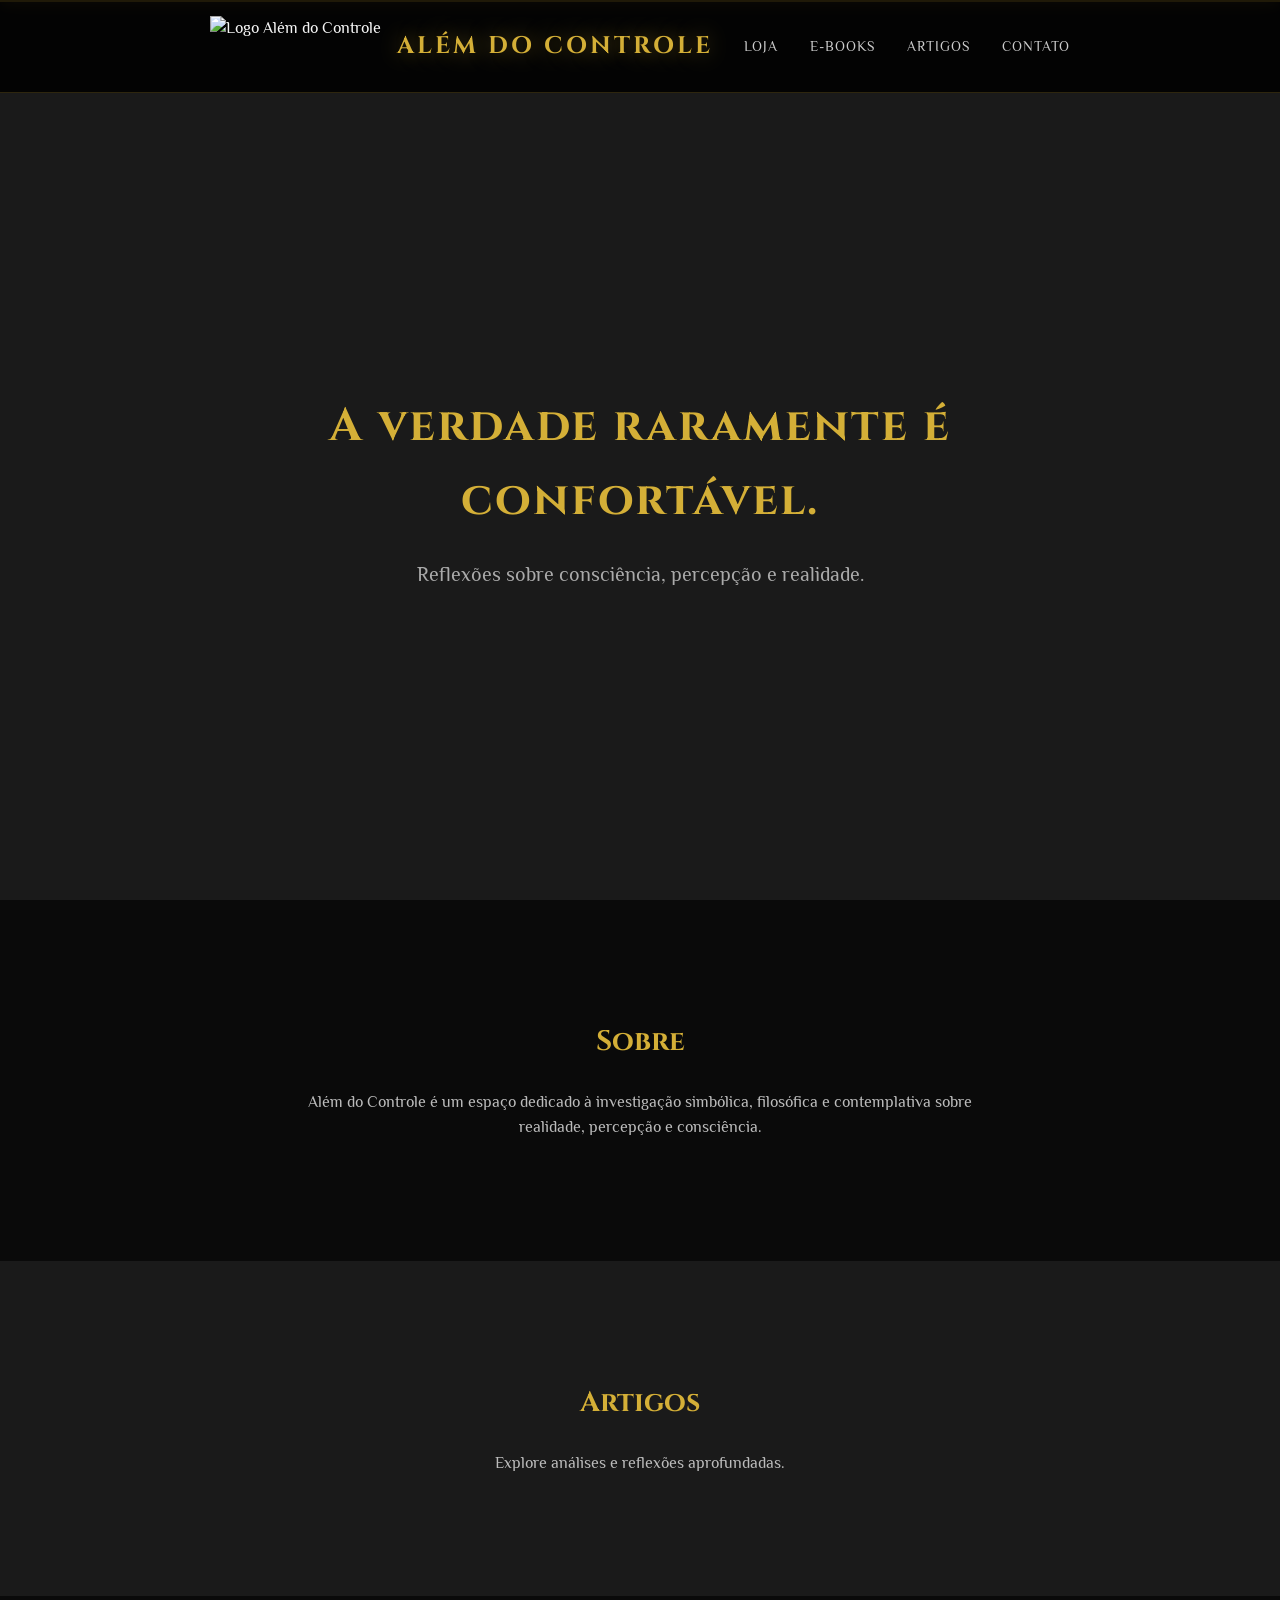
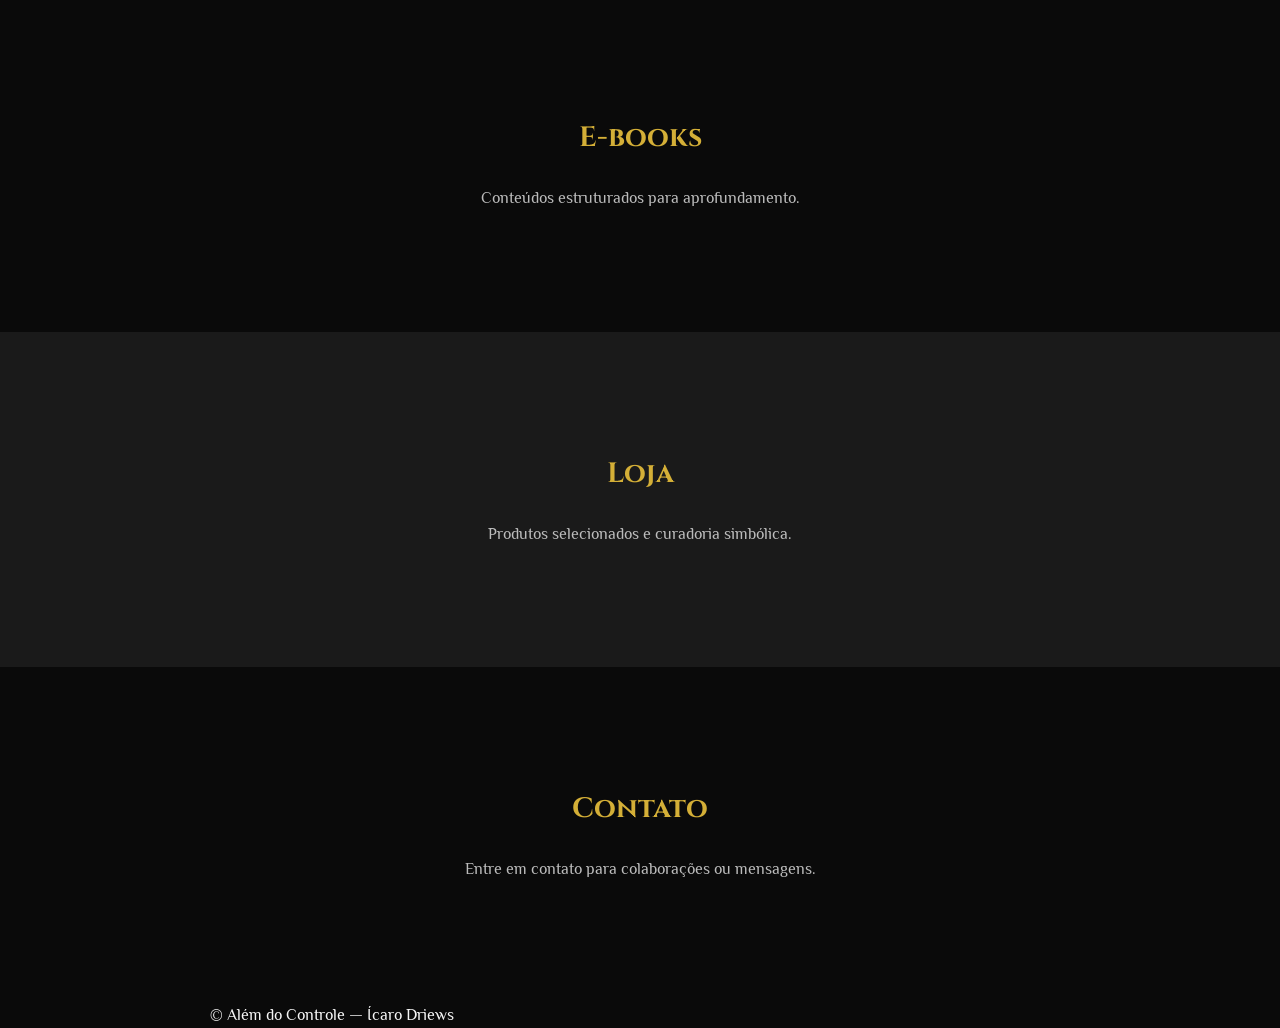
==== commit ea9402c0: "Update index.html" ====
--- a/index.html
+++ b/index.html
@@ -4,338 +4,94 @@
     <meta charset="UTF-8">
     <meta name="viewport" content="width=device-width, initial-scale=1.0">
     <title>Além do Controle - Ícaro Driews</title>
+
     <link rel="stylesheet" href="css/style.css">
     <link rel="stylesheet" href="https://cdnjs.cloudflare.com/ajax/libs/font-awesome/6.4.0/css/all.min.css">
     <link href="https://fonts.googleapis.com/css2?family=Cinzel:wght@400;600;700&family=Philosopher:wght@400;700&display=swap" rel="stylesheet">
 </head>
+
 <body>
-    <!-- Header & Navigation -->
-    <header id="header">
-        <nav class="navbar">
-            <div class="container">
-                <div class="Logo.jpeg">
-                    <div class="Logo">
-    <img src="Logo.jpeg" alt="Logo Além do Controle">
-</div>
-                    <div class="Logo.jpeg-text">
-                        <h1>ALÉM DO CONTROLE</h1>
-                    </div>
+
+<header id="header">
+    <nav class="navbar">
+        <div class="container">
+
+            <div class="logo-container">
+                <div class="Logo">
+                    <img src="Logo.jpeg" alt="Logo Além do Controle">
                 </div>
-                <button class="menu-toggle" id="menuToggle">
-                    <span></span>
-                    <span></span>
-                    <span></span>
-                </button>
-                <ul class="nav-menu" id="navMenu">
-                    <li><a href="#home">Home</a></li>
-                    <li><a href="#sobre">Sobre</a></li>
-                    <li><a href="#blog">Blog</a></li>
-                    <li><a href="#ebooks-gratuitos">E-books Gratuitos</a></li>
-                    <li><a href="#ebooks-pagos">E-books Pagos</a></li>
-                    <li><a href="#loja">Loja</a></li>
-                    <li><a href="#carrinho" class="cart-icon">
-                        <i class="fas fa-shopping-cart"></i>
-                        <span class="cart-count" id="cartCount">0</span>
-                    </a></li>
-                </ul>
-            </div>
-        </nav>
-    </header>
-
-    <!-- Hero Section -->
-    <section id="home" class="hero">
-        <div class="hero-overlay"></div>
-        <div class="hero-content">
-            <div class="hero-Logo.jpeg">
-                <svg viewBox="0 0 100 120" width="100" height="120">
-                    <path d="M50 10 L85 60 L50 110 L15 60 Z" fill="none" stroke="#d4af37" stroke-width="2"/>
-                    <circle cx="50" cy="60" r="15" fill="none" stroke="#d4af37" stroke-width="2"/>
-                    <circle cx="50" cy="60" r="8" fill="#d4af37"/>
-                    <path d="M35 60 Q40 55 50 60 Q60 65 65 60" stroke="#d4af37" stroke-width="2" fill="none"/>
-                    <path d="M50 60 L50 80" stroke="#d4af37" stroke-width="2"/>
-                    <path d="M50 80 L45 90 M50 80 L55 90" stroke="#d4af37" stroke-width="2"/>
-                </svg>
-            </div>
-            <h1 class="hero-title">ALÉM DO CONTROLE</h1>
-            <p class="hero-subtitle">Conhecimento ancestral, sabedoria eterna</p>
-            <p class="hero-description">Explore os mistérios da epistemologia, ciência, filosofia e história através da lente do antigo Egito e das narrativas fantásticas</p>
-            <a href="#sobre" class="btn-primary">Descobrir Mais</a>
-        </div>
-        <div class="hero-decorations">
-            <div class="hieroglyph">𓂀</div>
-            <div class="hieroglyph">𓁹</div>
-            <div class="hieroglyph">𓆣</div>
-        </div>
-    </section>
-
-    <!-- Sobre Section -->
-    <section id="sobre" class="sobre">
-        <div class="container">
-            <div class="section-header">
-                <span class="section-icon">𓁹</span>
-                <h2>Sobre Ícaro Driews</h2>
-                <div class="divider-egypt"></div>
-            </div>
-            <div class="sobre-content">
-                <div class="sobre-text">
-                    <p class="intro-text">Bem-vindo ao portal do conhecimento ancestral e contemporâneo, onde a sabedoria dos faraós encontra a filosofia moderna.</p>
-                    
-                    <h3><i class="fas fa-book-open"></i> Epistemologia</h3>
-                    <p>Explorando as profundezas do conhecimento humano, questionando como sabemos o que sabemos, e desvendando os mistérios da consciência através dos séculos.</p>
-                    
-                    <h3><i class="fas fa-flask"></i> Ciência</h3>
-                    <p>Conectando as descobertas científicas modernas com a sabedoria antiga, revelando como os egípcios antigos já compreendiam verdades que a ciência contemporânea está redescobrindo.</p>
-                    
-                    <h3><i class="fas fa-scroll"></i> Filosofia</h3>
-                    <p>Mergulhando nas grandes questões existenciais que atravessam milênios, desde os templos de Tebas até os debates filosóficos contemporâneos.</p>
-                    
-                    <h3><i class="fas fa-landmark"></i> História</h3>
-                    <p>Desvendando os segredos do passado, revelando narrativas esquecidas e conectando eventos históricos com o presente de forma surpreendente.</p>
-                </div>
-                <div class="sobre-image">
-                    <div class="image-frame">
-                        <i class="fas fa-user-astronaut"></i>
-                        <p class="author-name">Ícaro Driews</p>
-                        <p class="author-title">Autor & Pesquisador</p>
-                    </div>
+                <div class="logo-text">
+                    <h1>ALÉM DO CONTROLE</h1>
                 </div>
             </div>
+
+            <ul class="nav-menu">
+              <a href="loja.html">Loja</a>
+<a href="ebooks.html">E-books</a>
+<a href="artigos.html">Artigos</a>
+<a href="contato.html">Contato</a>
+            </ul>
+
         </div>
-    </section>
+    </nav>
+</header>
 
-    <!-- Blog Section -->
-    <section id="blog" class="blog">
-        <div class="container">
-            <div class="section-header">
-                <span class="section-icon">𓂀</span>
-                <h2>Blog & Artigos</h2>
-                <div class="divider-egypt"></div>
-                <p class="section-description">Reflexões sobre conhecimento, ciência e filosofia</p>
-            </div>
-            <div class="blog-filters">
-                <button class="filter-btn active" data-category="all">Todos</button>
-                <button class="filter-btn" data-category="epistemologia">Epistemologia</button>
-                <button class="filter-btn" data-category="ciencia">Ciência</button>
-                <button class="filter-btn" data-category="filosofia">Filosofia</button>
-                <button class="filter-btn" data-category="historia">História</button>
-            </div>
-            <div class="blog-grid" id="blogGrid">
-                <!-- Blog posts serão inseridos aqui dinamicamente -->
-            </div>
-        </div>
-    </section>
+<!-- HERO LIMPO -->
+<section id="inicio" class="hero-clean">
+    <div class="hero-content">
+        <h2>A verdade raramente é confortável.</h2>
+        <p>Reflexões sobre consciência, percepção e realidade.</p>
+    </div>
+</section>
 
-    <!-- E-books Gratuitos Section -->
-    <section id="ebooks-gratuitos" class="ebooks-gratuitos">
-        <div class="container">
-            <div class="section-header">
-                <span class="section-icon">𓆣</span>
-                <h2>E-books Gratuitos</h2>
-                <div class="divider-egypt"></div>
-                <p class="section-description">Baixe gratuitamente nossos 5 e-books iniciais</p>
-            </div>
-            <div class="ebooks-grid" id="ebooksGratuitosGrid">
-                <!-- E-books gratuitos serão inseridos aqui -->
-            </div>
-        </div>
-    </section>
+<!-- SOBRE -->
+<section id="sobre" class="section">
+    <div class="container">
+        <h2>Sobre</h2>
+        <p>
+            Além do Controle é um espaço dedicado à investigação simbólica,
+            filosófica e contemplativa sobre realidade, percepção e consciência.
+        </p>
+    </div>
+</section>
 
-    <!-- E-books Pagos Section -->
-    <section id="ebooks-pagos" class="ebooks-pagos">
-        <div class="container">
-            <div class="section-header">
-                <span class="section-icon">𓋹</span>
-                <h2>E-books Premium</h2>
-                <div class="divider-egypt"></div>
-                <p class="section-description">Conteúdo exclusivo e aprofundado</p>
-            </div>
-            <div class="ebooks-grid" id="ebooksPagosGrid">
-                <!-- E-books pagos serão inseridos aqui -->
-            </div>
-        </div>
-    </section>
+<!-- ARTIGOS -->
+<section id="artigos" class="section">
+    <div class="container">
+        <h2>Artigos</h2>
+        <p>Explore análises e reflexões aprofundadas.</p>
+    </div>
+</section>
 
-    <!-- Loja Section -->
-    <section id="loja" class="loja">
-        <div class="container">
-            <div class="section-header">
-                <span class="section-icon">𓋴</span>
-                <h2>Loja Mística</h2>
-                <div class="divider-egypt"></div>
-                <p class="section-description">Roupas e produtos para casa com estética egípcia e fantástica</p>
-            </div>
-            <div class="shop-filters">
-                <button class="filter-btn active" data-category="all">Todos</button>
-                <button class="filter-btn" data-category="roupas">Roupas</button>
-                <button class="filter-btn" data-category="casa">Casa & Decoração</button>
-                <button class="filter-btn" data-category="acessorios">Acessórios</button>
-            </div>
-            <div class="products-grid" id="productsGrid">
-                <!-- Produtos serão inseridos aqui -->
-            </div>
-        </div>
-    </section>
+<!-- EBOOKS -->
+<section id="ebooks" class="section">
+    <div class="container">
+        <h2>E-books</h2>
+        <p>Conteúdos estruturados para aprofundamento.</p>
+    </div>
+</section>
 
-    <!-- Carrinho Modal -->
-    <div id="carrinho" class="modal-cart" style="display: none;">
-        <div class="modal-cart-content">
-            <div class="modal-cart-header">
-                <h2><i class="fas fa-shopping-cart"></i> Seu Carrinho</h2>
-                <button class="close-cart" id="closeCart">&times;</button>
-            </div>
-            <div class="cart-items" id="cartItems">
-                <!-- Itens do carrinho serão inseridos aqui -->
-            </div>
-            <div class="cart-summary">
-                <div class="cart-total">
-                    <span>Total:</span>
-                    <span class="total-price" id="totalPrice">R$ 0,00</span>
-                </div>
-                <button class="btn-checkout" id="checkoutBtn">Finalizar Compra</button>
-            </div>
-        </div>
+<!-- LOJA -->
+<section id="loja" class="section">
+    <div class="container">
+        <h2>Loja</h2>
+        <p>Produtos selecionados e curadoria simbólica.</p>
     </div>
+</section>
 
-    <!-- Modal de Download E-book -->
-    <div id="downloadModal" class="modal" style="display: none;">
-        <div class="modal-content">
-            <span class="close-modal" id="closeDownloadModal">&times;</span>
-            <h2>Baixe seu E-book Gratuito</h2>
-            <p class="modal-description">Preencha os dados abaixo para receber o e-book</p>
-            <form id="downloadForm">
-                <input type="hidden" id="ebookId" name="ebookId">
-                <div class="form-group">
-                    <label for="nome"><i class="fas fa-user"></i> Nome Completo</label>
-                    <input type="text" id="nome" name="nome" required>
-                </div>
-                <div class="form-group">
-                    <label for="email"><i class="fas fa-envelope"></i> E-mail</label>
-                    <input type="email" id="email" name="email" required>
-                </div>
-                <div class="form-group">
-                    <label for="telefone"><i class="fas fa-phone"></i> Telefone</label>
-                    <input type="tel" id="telefone" name="telefone" required>
-                </div>
-                <button type="submit" class="btn-submit">
-                    <i class="fas fa-download"></i> Baixar E-book
-                </button>
-            </form>
-        </div>
+<!-- CONTATO -->
+<section id="contato" class="section">
+    <div class="container">
+        <h2>Contato</h2>
+        <p>Entre em contato para colaborações ou mensagens.</p>
     </div>
+</section>
 
-    <!-- Modal de Checkout -->
-    <div id="checkoutModal" class="modal" style="display: none;">
-        <div class="modal-content modal-large">
-            <span class="close-modal" id="closeCheckoutModal">&times;</span>
-            <h2>Finalizar Compra</h2>
-            <div class="checkout-container">
-                <div class="checkout-left">
-                    <h3>Resumo do Pedido</h3>
-                    <div id="checkoutItems"></div>
-                    <div class="checkout-total">
-                        <strong>Total:</strong>
-                        <strong id="checkoutTotal">R$ 0,00</strong>
-                    </div>
-                </div>
-                <div class="checkout-right">
-                    <h3>Forma de Pagamento</h3>
-                    <div class="payment-methods">
-                        <button class="payment-method active" data-method="card">
-                            <i class="fas fa-credit-card"></i>
-                            <span>Cartão de Crédito</span>
-                        </button>
-                        <button class="payment-method" data-method="pix">
-                            <i class="fas fa-qrcode"></i>
-                            <span>PIX</span>
-                        </button>
-                    </div>
-                    
-                    <!-- Formulário Cartão -->
-                    <form id="cardPaymentForm" class="payment-form">
-                        <div class="form-group">
-                            <label>Número do Cartão</label>
-                            <input type="text" placeholder="0000 0000 0000 0000" maxlength="19" required>
-                        </div>
-                        <div class="form-row">
-                            <div class="form-group">
-                                <label>Validade</label>
-                                <input type="text" placeholder="MM/AA" maxlength="5" required>
-                            </div>
-                            <div class="form-group">
-                                <label>CVV</label>
-                                <input type="text" placeholder="000" maxlength="3" required>
-                            </div>
-                        </div>
-                        <div class="form-group">
-                            <label>Nome no Cartão</label>
-                            <input type="text" placeholder="Nome como está no cartão" required>
-                        </div>
-                        <button type="submit" class="btn-submit">
-                            <i class="fas fa-lock"></i> Pagar com Cartão
-                        </button>
-                    </form>
+<footer>
+    <div class="container">
+        <p>© Além do Controle — Ícaro Driews</p>
+    </div>
+</footer>
 
-                    <!-- Pagamento PIX -->
-                    <div id="pixPaymentForm" class="payment-form" style="display: none;">
-                        <div class="pix-info">
-                            <div class="pix-qrcode">
-                                <i class="fas fa-qrcode"></i>
-                            </div>
-                            <p class="pix-instructions">Escaneie o QR Code acima com o app do seu banco</p>
-                            <div class="pix-code">
-                                <input type="text" value="00020126580014BR.GOV.BCB.PIX..." readonly>
-                                <button class="btn-copy"><i class="fas fa-copy"></i> Copiar</button>
-                            </div>
-                            <p class="pix-note">Após o pagamento, você receberá a confirmação por e-mail</p>
-                        </div>
-                    </div>
-                </div>
-            </div>
-        </div>
-    </div>
-
-    <!-- Footer -->
-    <footer class="footer">
-        <div class="container">
-            <div class="footer-content">
-                <div class="footer-Logo.jpeg">
-                    <svg viewBox="0 0 100 120" width="60" height="72">
-                        <path d="M50 10 L85 60 L50 110 L15 60 Z" fill="none" stroke="#d4af37" stroke-width="2"/>
-                        <circle cx="50" cy="60" r="15" fill="none" stroke="#d4af37" stroke-width="2"/>
-                        <circle cx="50" cy="60" r="8" fill="#d4af37"/>
-                        <path d="M35 60 Q40 55 50 60 Q60 65 65 60" stroke="#d4af37" stroke-width="2" fill="none"/>
-                        <path d="M50 60 L50 80" stroke="#d4af37" stroke-width="2"/>
-                        <path d="M50 80 L45 90 M50 80 L55 90" stroke="#d4af37" stroke-width="2"/>
-                    </svg>
-                    <h3>ALÉM DO CONTROLE</h3>
-                </div>
-                <div class="footer-social">
-                    <h4>Conecte-se</h4>
-                    <div class="social-links">
-                        <a href="https://instagram.com" target="_blank" aria-label="Instagram">
-                            <i class="fab fa-instagram"></i>
-                        </a>
-                        <a href="https://tiktok.com" target="_blank" aria-label="TikTok">
-                            <i class="fab fa-tiktok"></i>
-                        </a>
-                        <a href="https://youtube.com" target="_blank" aria-label="YouTube">
-                            <i class="fab fa-youtube"></i>
-                        </a>
-                    </div>
-                </div>
-                <div class="footer-info">
-                    <p>Conhecimento ancestral, sabedoria eterna</p>
-                    <p class="footer-email"><i class="fas fa-envelope"></i> contato@alemdocontrole.com</p>
-                </div>
-            </div>
-            <div class="footer-bottom">
-                <p>&copy; 2026 Além do Controle. Criado por <strong>Ícaro Driews</strong>. Todos os direitos reservados.</p>
-            </div>
-        </div>
-    </footer>
-
-    <script src="js/data.js"></script>
-    <script src="js/cart.js"></script>
-    <script src="js/main.js"></script>
 </body>
 </html>
--- a/css/style.css
+++ b/css/style.css
@@ -1366,4 +1366,163 @@
 
 ::-webkit-scrollbar-thumb:hover {
     background: var(--dark-gold);
-}+}
+.logo {
+    max-width: 150px;
+    height: auto;
+}
+.Logo img {
+    height: 60px;
+    width: auto;
+}
+.Logo img {
+    max-height: 60px !important;
+    height: 60px !important;
+    width: auto !important;
+    object-fit: contain !important;
+    display: block;
+}
+.hero-clean {
+    height: 100vh;
+    display: flex;
+    align-items: center;
+    justify-content: center;
+    text-align: center;
+    background: radial-gradient(circle at center, #111 0%, #050505 70%);
+    color: #d4af37;
+    padding: 0 20px;
+}
+
+.hero-clean h2 {
+    font-family: 'Cinzel', serif;
+    font-size: clamp(28px, 4vw, 46px);
+    margin-bottom: 20px;
+    letter-spacing: 2px;
+}
+
+.hero-clean p {
+    font-family: 'Philosopher', sans-serif;
+    font-size: clamp(16px, 2vw, 20px);
+    color: #aaa;
+}
+.section {
+    padding: 100px 20px;
+}
+
+.section h2 {
+    font-family: 'Cinzel', serif;
+    font-size: 28px;
+    margin-bottom: 25px;
+    color: #d4af37;
+    text-align: center;
+}
+
+.section p {
+    max-width: 700px;
+    margin: 0 auto;
+    text-align: center;
+    color: #bbb;
+    line-height: 1.6;
+}
+.navbar {
+    background: rgba(0,0,0,0.85);
+    backdrop-filter: blur(6px);
+    border-bottom: 1px solid rgba(212,175,55,0.2);
+}
+
+.nav-menu a {
+    color: #ccc;
+    text-decoration: none;
+    font-size: 14px;
+    letter-spacing: 1px;
+    transition: 0.3s;
+}
+
+.nav-menu a:hover {
+    color: #d4af37;
+}
+.section {
+    opacity: 0;
+    transform: translateY(30px);
+    animation: fadeUp 0.8s ease forwards;
+}
+
+.section:nth-child(odd) {
+    animation-delay: 0.2s;
+}
+
+@keyframes fadeUp {
+    to {
+        opacity: 1;
+        transform: translateY(0);
+    }
+}
+<section id="contato" class="section">
+    <div class="container">
+        <h2>Contato</h2>
+
+        <p><i class="fas fa-phone"></i> Telefone: 
+            <a href="tel:+5531984828383">(31) 98482-8383</a>
+        </p>
+
+        <p><i class="fas fa-envelope"></i> Email: 
+            <a href="mailto:canalalemdocontrole@gmail.com">
+                canalalemdocontrole@gmail.com
+            </a>
+        </p>
+
+        <p>
+            <a href="https://www.instagram.com/icarodriews/" target="_blank">
+                <i class="fab fa-instagram"></i> Instagram
+            </a>
+        </p>
+
+        <p>
+            <a href="https://www.tiktok.com/@canalalemdocontrole?_r=1&_t=ZS-948TdZEePg4" target="_blank">
+                <i class="fab fa-tiktok"></i> TikTok
+            </a>
+        </p>
+
+        <p>
+            <a href="https://www.youtube.com/@CanalAlemdoControle" target="_blank">
+                <i class="fab fa-youtube"></i> YouTube
+            </a>
+        </p>
+
+    </div>
+</section>
+#contato a {
+    color: #d4af37;
+    text-decoration: none;
+    transition: 0.3s;
+}
+
+#contato a:hover {
+    color: #fff;
+}
+.container {
+    max-width: 900px;
+    margin: 0 auto;
+    padding: 0 20px;
+}
+.section {
+    padding: 120px 20px;
+}
+html {
+    scroll-behavior: smooth;
+}
+.navbar {
+    position: fixed;
+    top: 0;
+    width: 100%;
+    z-index: 999;
+}
+.hero-clean {
+    padding-top: 80px;
+}
+<a href="#contato">Contato</a>
+<a href="#loja">Loja</a>
+<a href="#ebooks">E-books</a>
+<section id="contato">
+<section id="loja">
+<section id="ebooks">
